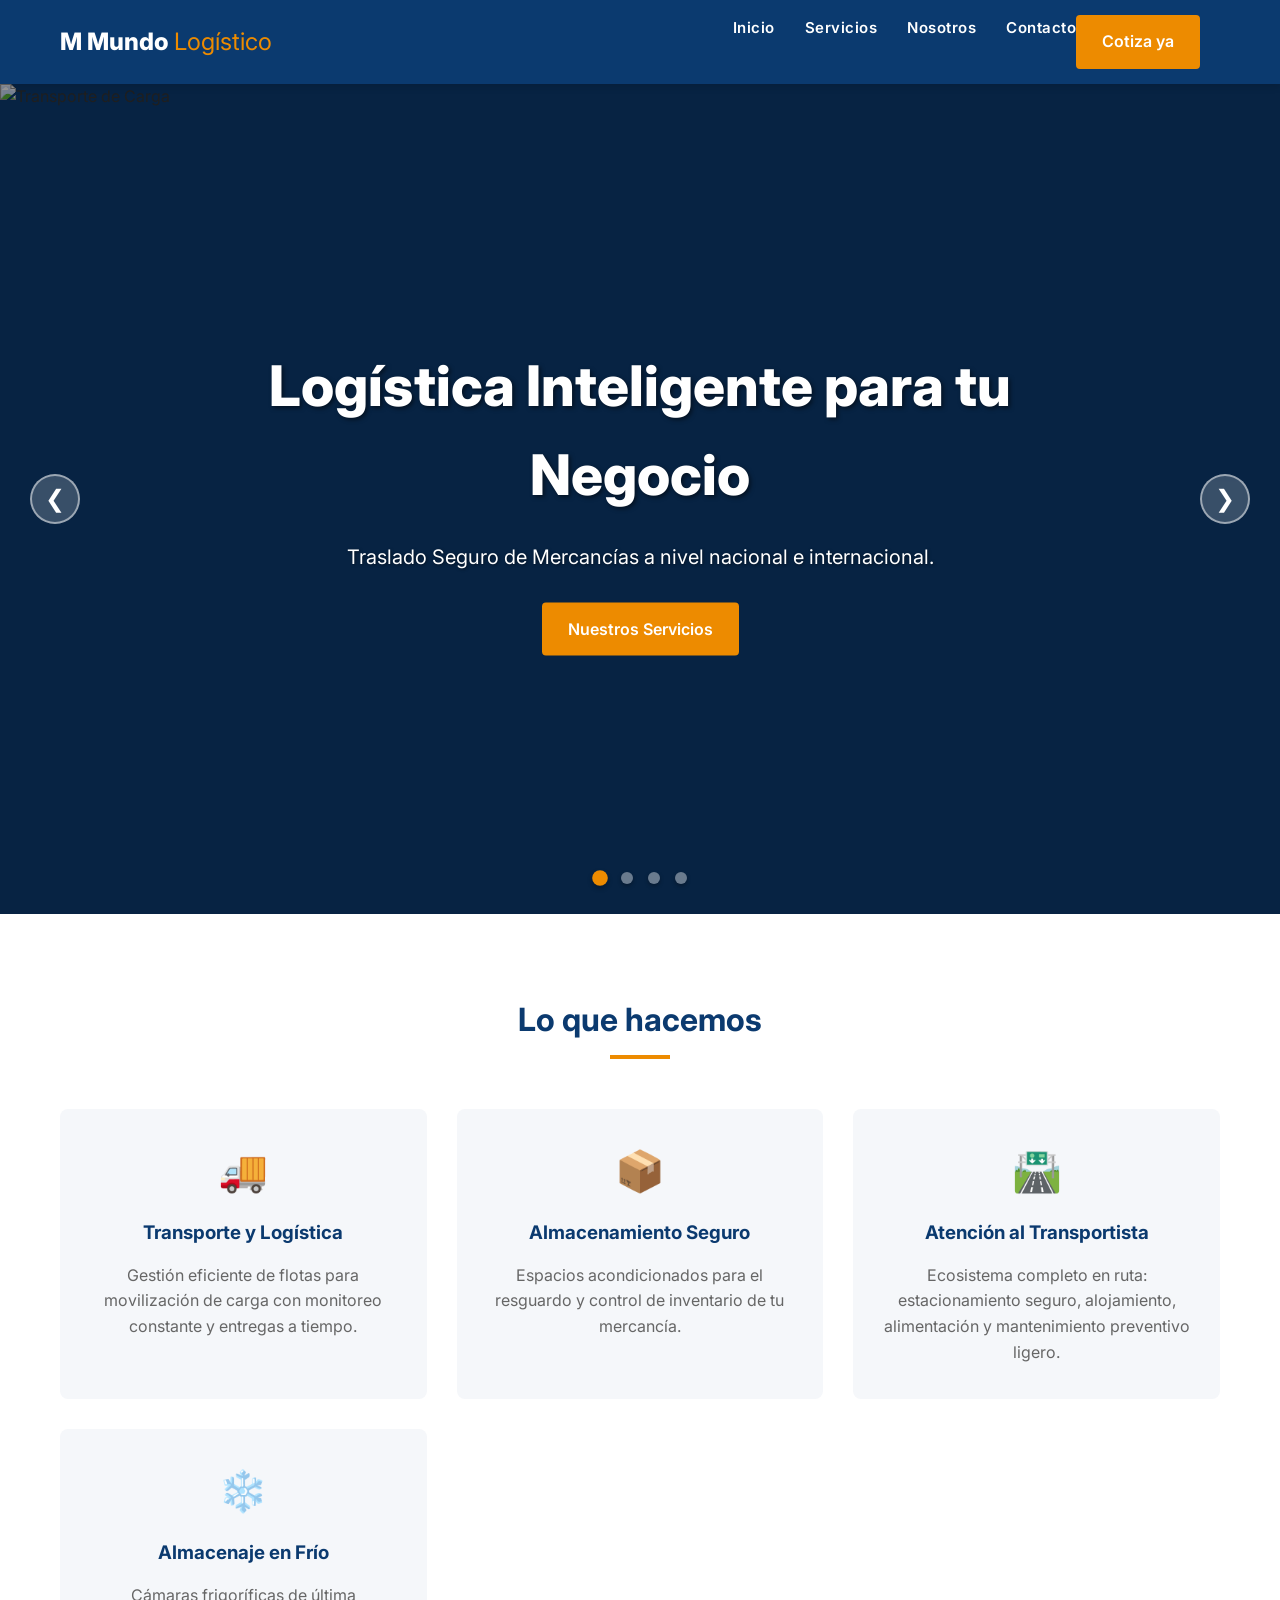
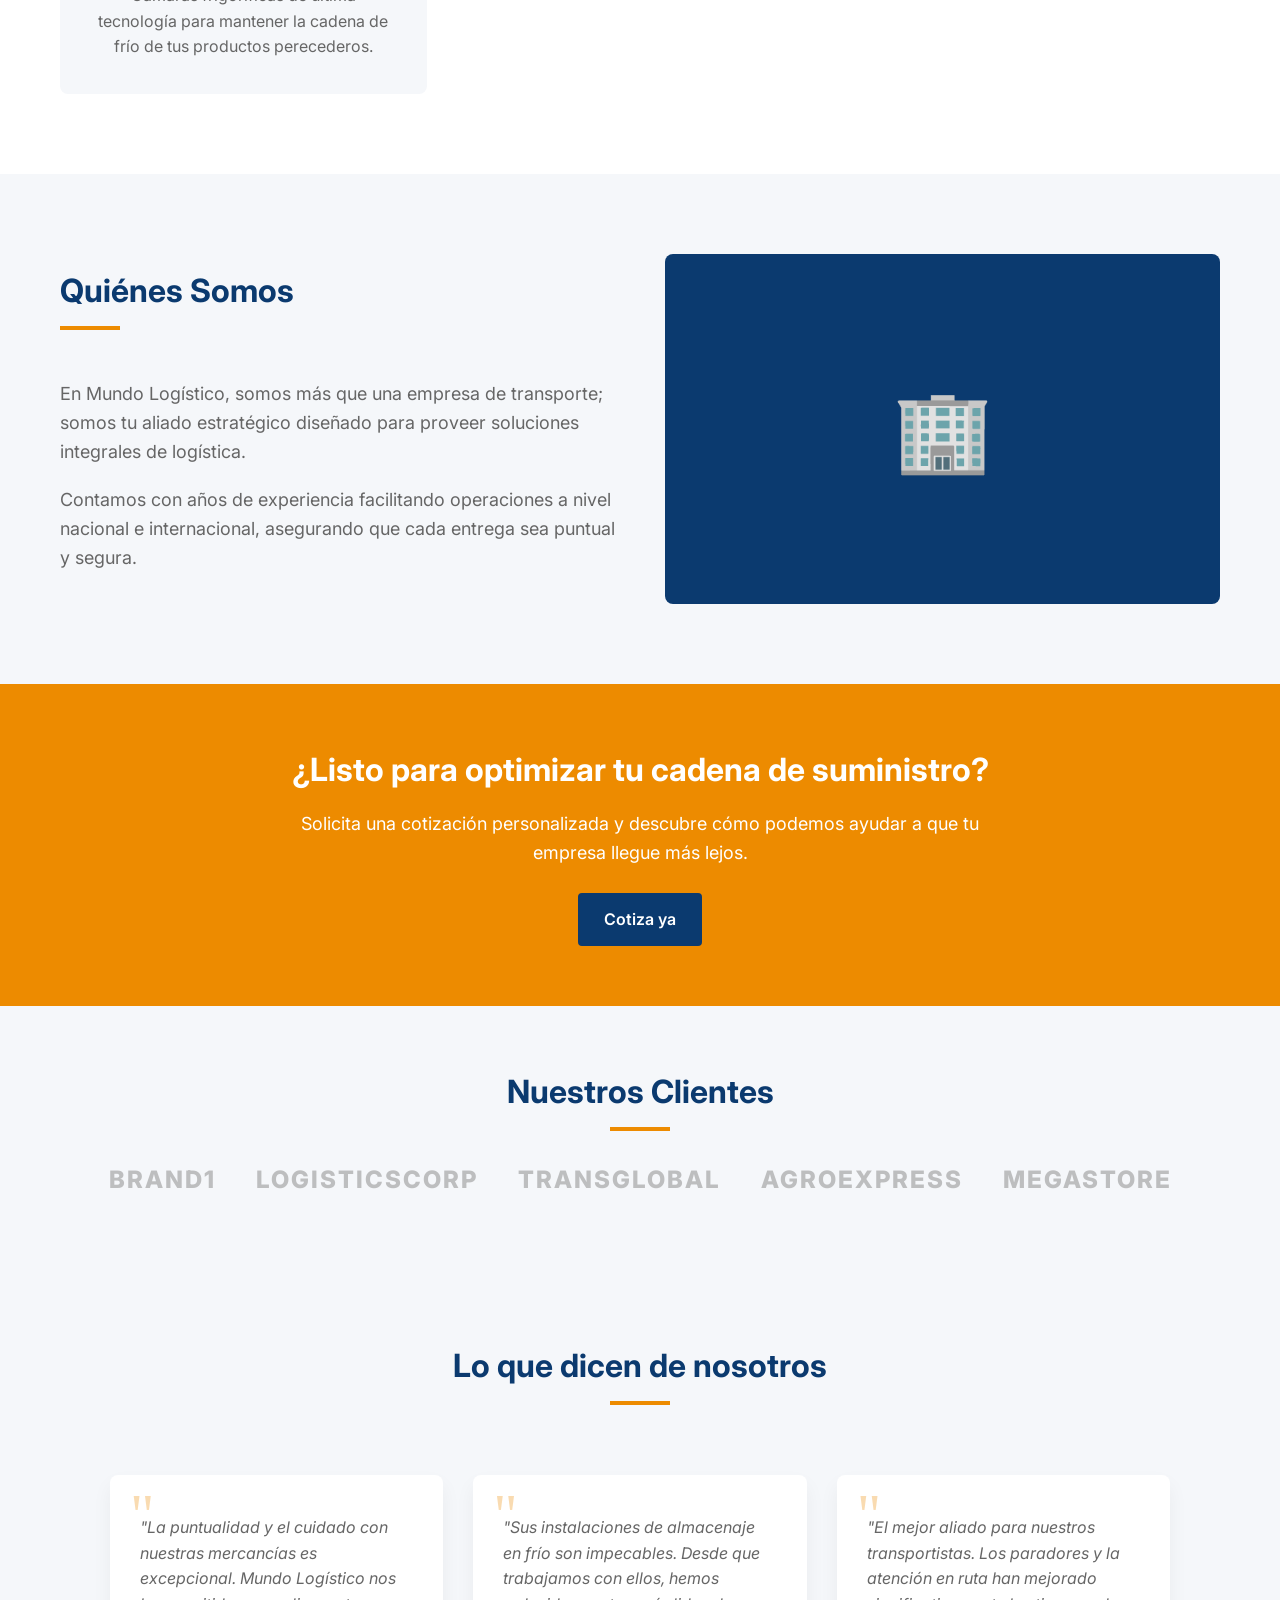
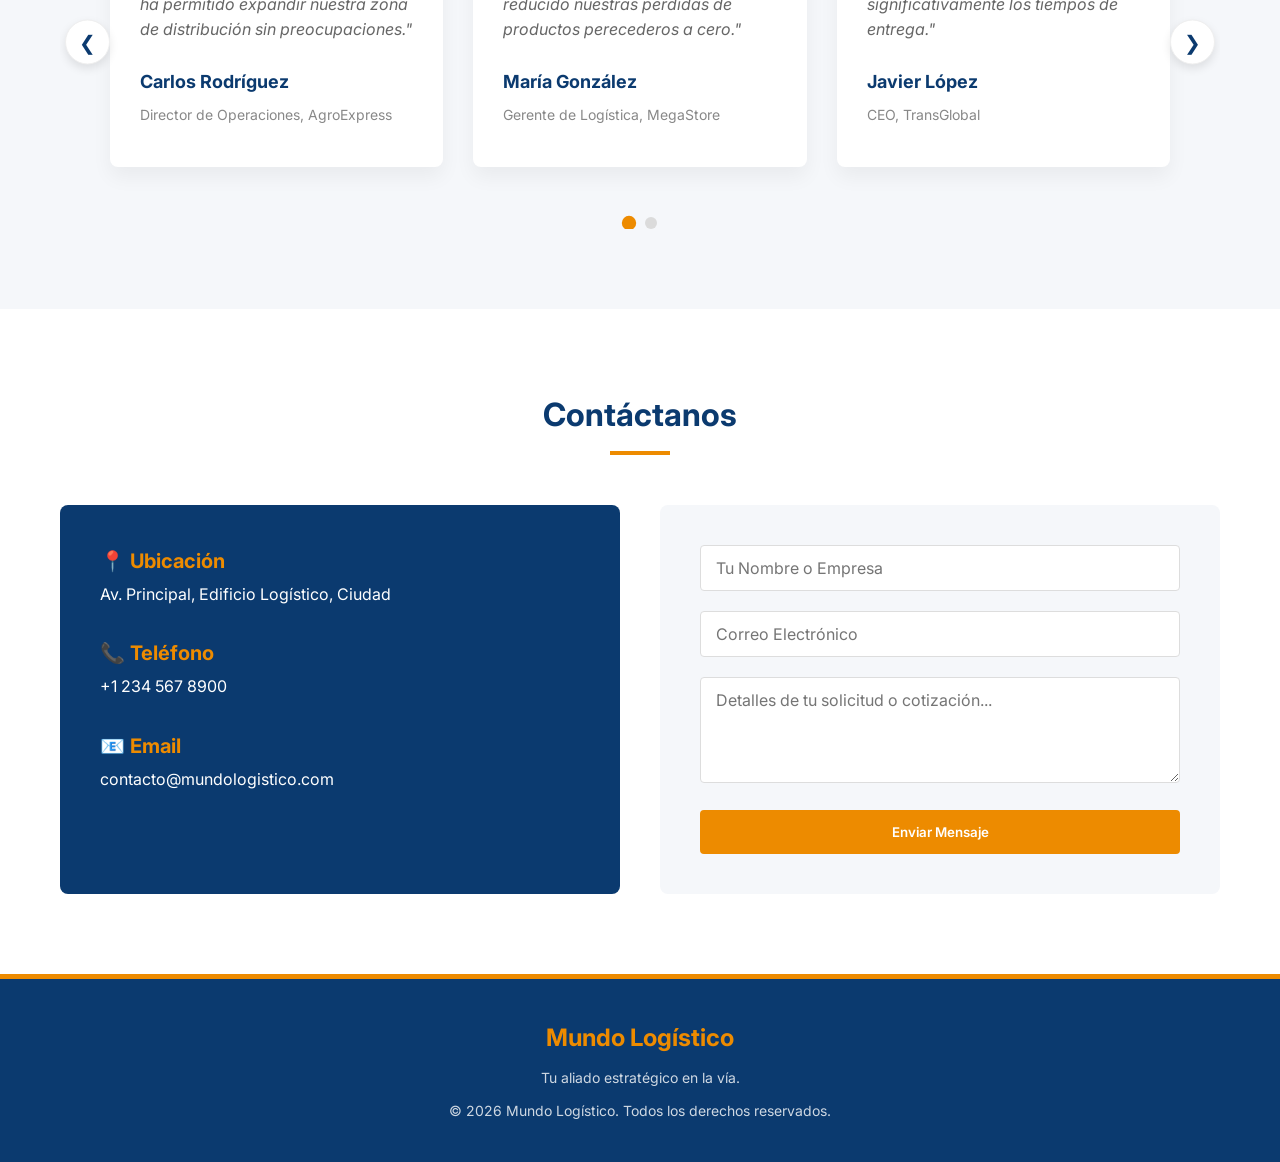
==== index.html @ b438031c "fist commit" ====
<!DOCTYPE html>
<html lang="es">
<head>
    <meta charset="UTF-8">
    <meta name="viewport" content="width=device-width, initial-scale=1.0">
    <title>Mundo Logístico | Soluciones Integrales de Transporte</title>
    <link rel="stylesheet" href="css/style.css">
    <link href="https://fonts.googleapis.com/css2?family=Inter:wght@400;600;800&display=swap" rel="stylesheet">
</head>
<body>

    <header class="navbar">
        <div class="container nav-container">
            <div class="logo">
                <h1><span class="logo-icon">M</span> Mundo <span class="logo-accent">Logístico</span></h1>
            </div>
            <nav>
                <ul class="nav-links">
                    <li><a href="#inicio">Inicio</a></li>
                    <li><a href="#servicios">Servicios</a></li>
                    <li><a href="#nosotros">Nosotros</a></li>
                    <li><a href="#contacto">Contacto</a></li>
                </ul>
            <a href="#cotizacion" class="btn btn-primary">Cotiza ya</a>
        </div>
    </header>

    <!-- Carrusel Hero -->
    <section id="inicio" class="hero-carousel">
        <div class="carousel-container animar-oculto">
            <div class="carousel-track">
                <!-- Slide 1 -->
                <div class="carousel-slide">
                    <img src="https://images.unsplash.com/photo-1586528116311-ad8ed7c50a30?q=80&w=2070&auto=format&fit=crop" alt="Transporte de Carga">
                    <div class="slide-caption-hero">
                        <h2>Logística Inteligente para tu Negocio</h2>
                        <p>Traslado Seguro de Mercancías a nivel nacional e internacional.</p>
                        <a href="#servicios" class="btn btn-primary">Nuestros Servicios</a>
                    </div>
                </div>
                <!-- Slide 2 -->
                <div class="carousel-slide">
                    <img src="https://images.unsplash.com/photo-1553413077-190dd305871c?q=80&w=2070&auto=format&fit=crop" alt="Almacenamiento y Bodegaje">
                    <div class="slide-caption-hero">
                        <h2>Almacenamiento Seguro</h2>
                        <p>Amplios Espacios acondicionados para el resguardo de tu inventario.</p>
                        <a href="#contacto" class="btn btn-primary">Contáctanos</a>
                    </div>
                </div>
                <!-- Slide 3 -->
                <div class="carousel-slide">
                    <img src="https://images.unsplash.com/photo-1601584115197-04ecc0da31d7?q=80&w=2070&auto=format&fit=crop" alt="Logística y Mantenimiento">
                    <div class="slide-caption-hero">
                        <h2>Atención al Transportista</h2>
                        <p>Atención Integral en Ruta: Estacionamiento, alojamiento y mantenimiento.</p>
                        <a href="#servicios" class="btn btn-primary">Saber Más</a>
                    </div>
                </div>
                <!-- Slide 4 -->
                <div class="carousel-slide">
                    <img src="https://images.unsplash.com/photo-1582214418659-3d12224cdebe?q=80&w=2070&auto=format&fit=crop" alt="Almacenaje en Frío">
                    <div class="slide-caption-hero">
                        <h2>Almacenaje en Frío</h2>
                        <p>Cámaras Frigoríficas de Alta Tecnología para productos perecederos.</p>
                        <a href="#cotizacion" class="btn btn-primary">Cotiza ya</a>
                    </div>
                </div>
            </div>
            
            <!-- Controles superpuestos -->
            <button class="carousel-btn prev-btn">&#10094;</button>
            <button class="carousel-btn next-btn">&#10095;</button>
            <div class="carousel-nav">
                <span class="dot active"></span>
                <span class="dot"></span>
                <span class="dot"></span>
                <span class="dot"></span>
            </div>
        </div>
    </section>

    <section id="servicios" class="services">
        <div class="container">
            <div class="section-title animar-oculto">
                <h2>Lo que hacemos</h2>
                <div class="divider"></div>
            </div>
            
            <div class="services-grid">
                <div class="service-card animar-oculto retraso-1">
                    <div class="icon-placeholder">🚚</div>
                    <h3>Transporte y Logística</h3>
                    <p>Gestión eficiente de flotas para movilización de carga con monitoreo constante y entregas a tiempo.</p>
                </div>
                <div class="service-card animar-oculto retraso-2">
                    <div class="icon-placeholder">📦</div>
                    <h3>Almacenamiento Seguro</h3>
                    <p>Espacios acondicionados para el resguardo y control de inventario de tu mercancía.</p>
                </div>
                <div class="service-card animar-oculto retraso-3">
                    <div class="icon-placeholder">🛣️</div>
                    <h3>Atención al Transportista</h3>
                    <p>Ecosistema completo en ruta: estacionamiento seguro, alojamiento, alimentación y mantenimiento preventivo ligero.</p>
                </div>
                <div class="service-card animar-oculto retraso-1">
                    <div class="icon-placeholder">❄️</div>
                    <h3>Almacenaje en Frío</h3>
                    <p>Cámaras frigoríficas de última tecnología para mantener la cadena de frío de tus productos perecederos.</p>
                </div>
            </div>
        </div>
    </section>

    <section id="nosotros" class="about">
        <div class="container">
            <div class="about-content">
                <div class="about-text animar-oculto">
                    <div class="section-title" style="text-align: left;">
                        <h2>Quiénes Somos</h2>
                        <div class="divider" style="margin: 10px 0;"></div>
                    </div>
                    <p>En Mundo Logístico, somos más que una empresa de transporte; somos tu aliado estratégico diseñado para proveer soluciones integrales de logística.</p>
                    <p>Contamos con años de experiencia facilitando operaciones a nivel nacional e internacional, asegurando que cada entrega sea puntual y segura.</p>
                </div>
                <div class="about-image animar-oculto retraso-2">
                    <div class="image-placeholder">🏢</div>
                </div>
            </div>
        </div>
    </section>

    <section id="cotizacion" class="cta">
        <div class="container cta-content animar-oculto">
            <h2>¿Listo para optimizar tu cadena de suministro?</h2>
            <p>Solicita una cotización personalizada y descubre cómo podemos ayudar a que tu empresa llegue más lejos.</p>
            <a href="#contacto" class="btn btn-primary">Cotiza ya</a>
        </div>
    </section>

    <!-- Sección de Clientes -->
    <section id="clientes" class="clients">
        <div class="container">
            <div class="section-title animar-oculto">
                <h2>Nuestros Clientes</h2>
                <div class="divider"></div>
            </div>
            <div class="clients-grid animar-oculto retraso-1">
                <div class="client-logo">Brand1</div>
                <div class="client-logo">LogisticsCorp</div>
                <div class="client-logo">TransGlobal</div>
                <div class="client-logo">AgroExpress</div>
                <div class="client-logo">MegaStore</div>
            </div>
        </div>
    </section>

    <!-- Sección de Testimonios -->
    <section id="testimonios" class="testimonials-section">
        <div class="container">
            <div class="section-title animar-oculto">
                <h2>Lo que dicen de nosotros</h2>
                <div class="divider"></div>
            </div>
            
            <div class="testimonials-carousel-container animar-oculto retraso-1">
                <!-- Controles -->
                <button class="testim-btn testim-prev">&#10094;</button>
                <button class="testim-btn testim-next">&#10095;</button>
                
                <div class="testimonials-track">
                    <!-- Slide 1 (Contiene 3 testimonios) -->
                    <div class="testimonials-slide">
                        <div class="testimonials-grid-slide">
                            <div class="testimonial-card">
                                <div class="quote-icon">"</div>
                                <p class="testimonial-text">"La puntualidad y el cuidado con nuestras mercancías es excepcional. Mundo Logístico nos ha permitido expandir nuestra zona de distribución sin preocupaciones."</p>
                                <div class="testimonial-author">
                                    <h4>Carlos Rodríguez</h4>
                                    <span>Director de Operaciones, AgroExpress</span>
                                </div>
                            </div>
                            <div class="testimonial-card">
                                <div class="quote-icon">"</div>
                                <p class="testimonial-text">"Sus instalaciones de almacenaje en frío son impecables. Desde que trabajamos con ellos, hemos reducido nuestras pérdidas de productos perecederos a cero."</p>
                                <div class="testimonial-author">
                                    <h4>María González</h4>
                                    <span>Gerente de Logística, MegaStore</span>
                                </div>
                            </div>
                            <div class="testimonial-card">
                                <div class="quote-icon">"</div>
                                <p class="testimonial-text">"El mejor aliado para nuestros transportistas. Los paradores y la atención en ruta han mejorado significativamente los tiempos de entrega."</p>
                                <div class="testimonial-author">
                                    <h4>Javier López</h4>
                                    <span>CEO, TransGlobal</span>
                                </div>
                            </div>
                        </div>
                    </div>
                    
                    <!-- Slide 2 (Contiene 3 testimonios) -->
                    <div class="testimonials-slide">
                        <div class="testimonials-grid-slide">
                            <div class="testimonial-card">
                                <div class="quote-icon">"</div>
                                <p class="testimonial-text">"Un servicio al cliente de primera. Siempre están dispuestos a resolver cualquier inconveniente logístico con una sonrisa."</p>
                                <div class="testimonial-author">
                                    <h4>Ana Martínez</h4>
                                    <span>Gerente de Compras, Brand1</span>
                                </div>
                            </div>
                            <div class="testimonial-card">
                                <div class="quote-icon">"</div>
                                <p class="testimonial-text">"La infraestructura de sus almacenes nos brinda la seguridad que necesitamos para nuestro inventario de alto valor."</p>
                                <div class="testimonial-author">
                                    <h4>Luis Fernández</h4>
                                    <span>Director, LogisticsCorp</span>
                                </div>
                            </div>
                            <div class="testimonial-card">
                                <div class="quote-icon">"</div>
                                <p class="testimonial-text">"Gracias a Mundo Logístico, hemos optimizado nuestras rutas y reducido costos de transporte en un 20% este año."</p>
                                <div class="testimonial-author">
                                    <h4>Sofía Castro</h4>
                                    <span>CFO, Importaciones del Sur</span>
                                </div>
                            </div>
                        </div>
                    </div>
                </div>
                
                <div class="testim-nav">
                    <span class="testim-dot active"></span>
                    <span class="testim-dot"></span>
                </div>
            </div>
            
        </div>
    </section>

    <section id="contacto" class="contact">
        <div class="container">
            <div class="section-title animar-oculto">
                <h2>Contáctanos</h2>
                <div class="divider"></div>
            </div>
            <div class="contact-grid">
                <div class="contact-info animar-oculto retraso-1">
                    <div class="info-item">
                        <h4>📍 Ubicación</h4>
                        <p>Av. Principal, Edificio Logístico, Ciudad</p>
                    </div>
                    <div class="info-item">
                        <h4>📞 Teléfono</h4>
                        <p>+1 234 567 8900</p>
                    </div>
                    <div class="info-item">
                        <h4>📧 Email</h4>
                        <p>contacto@mundologistico.com</p>
                    </div>
                </div>
                <div class="contact-form animar-oculto retraso-2">
                    <form action="#" method="POST">
                        <div class="form-group">
                            <input type="text" placeholder="Tu Nombre o Empresa" required>
                        </div>
                        <div class="form-group">
                            <input type="email" placeholder="Correo Electrónico" required>
                        </div>
                        <div class="form-group">
                            <textarea placeholder="Detalles de tu solicitud o cotización..." rows="4" required></textarea>
                        </div>
                        <button type="submit" class="btn btn-primary">Enviar Mensaje</button>
                    </form>
                </div>
            </div>
        </div>
    </section>

    <footer class="animar-oculto">
        <div class="container footer-content">
            <div class="footer-logo">
                <h2>Mundo Logístico</h2>
                <p>Tu aliado estratégico en la vía.</p>
            </div>
            <p>&copy; 2026 Mundo Logístico. Todos los derechos reservados.</p>
        </div>
    </footer>

    <script src="script.js"></script>

</body>
</html>
---- css/style.css ----
/* Variables de Color basadas en tu Branding */
:root {
    --azul-corporativo: #0B3A6F; /* Azul profundo del logo */
    --naranja-acento: #ED8B00;  /* Naranja de los detalles */
    --blanco: #ffffff;
    --gris-fondo: #f5f7fa;
    --texto-oscuro: #333333;
    --texto-claro: #666666;
}

/* Reseteo básico para consistencia en navegadores */
* {
    margin: 0;
    padding: 0;
    box-sizing: border-box;
    font-family: 'Inter', sans-serif;
}

body {
    background-color: var(--gris-fondo);
    color: var(--texto-oscuro);
    line-height: 1.6;
}

.container {
    max-width: 1200px;
    margin: 0 auto;
    padding: 0 20px;
}

/* Tipografía y Botones */
a {
    text-decoration: none;
    transition: all 0.3s ease;
}

.btn {
    padding: 12px 24px;
    border-radius: 4px;
    font-weight: 600;
    cursor: pointer;
    display: inline-block;
}

.btn-primary {
    background-color: var(--naranja-acento);
    color: var(--blanco);
    border: 2px solid var(--naranja-acento);
}

.btn-primary:hover {
    background-color: transparent;
    color: var(--naranja-acento);
}

.btn-secondary {
    background-color: transparent;
    color: var(--blanco);
    border: 2px solid var(--blanco);
    margin-left: 10px;
}

.btn-secondary:hover {
    background-color: var(--blanco);
    color: var(--azul-corporativo);
}

/* Navegación */
.navbar {
    background-color: var(--azul-corporativo);
    color: var(--blanco);
    padding: 15px 0;
    position: sticky;
    top: 0;
    z-index: 1000;
    box-shadow: 0 4px 6px rgba(0,0,0,0.1);
}

.nav-container {
    display: flex;
    justify-content: space-between;
    align-items: center;
    gap: 30px; /* Asegura espacio si se reduce la pantalla */
}

.logo {
    flex-shrink: 0;
}

.logo h1 {
    font-size: 24px;
    font-weight: 800;
    color: var(--blanco);
    white-space: nowrap;
}

.logo-accent {
    color: var(--naranja-acento);
    font-weight: 400;
}

nav {
    flex-grow: 1; /* Permite que el nav ocupe el espacio disponible central */
    display: flex;
    justify-content: flex-end; /* Alinea los enlaces hacia la derecha antes del botón */
    margin-right: 20px; /* Separación entre enlaces y botón */
}

.nav-links {
    list-style: none;
    display: flex;
    gap: 30px;
}

.nav-links a {
    color: var(--blanco);
    font-weight: 600;
    font-size: 15px; /* Ligeramente más pequeños para mejor ajuste */
    letter-spacing: 0.5px;
}

.nav-links a:hover {
    color: var(--naranja-acento);
}

.navbar .btn {
    flex-shrink: 0;
}

/* Sección Hero Carrusel */
.hero-carousel {
    position: relative;
    width: 100%;
    /* Altura calculada restando el tamaño aproximado de la barra de navegación */
    height: calc(100vh - 70px); 
    background-color: var(--azul-corporativo);
    overflow: hidden;
}

.carousel-container {
    width: 100%;
    height: 100%;
    position: relative;
    overflow: hidden;
}

.carousel-track {
    display: flex;
    height: 100%;
    transition: transform 0.6s cubic-bezier(0.25, 0.46, 0.45, 0.94);
}

.carousel-slide {
    min-width: 100%;
    height: 100%;
    position: relative;
}

/* Oscurecemos ligeramente la imagen para que el texto resalte */
.carousel-slide::after {
    content: '';
    position: absolute;
    top: 0; left: 0; right: 0; bottom: 0;
    background: rgba(0, 0, 0, 0.4);
    z-index: 1;
}

.carousel-slide img {
    width: 100%;
    height: 100%;
    object-fit: cover;
    display: block;
}

.slide-caption-hero {
    position: absolute;
    top: 50%;
    left: 50%;
    transform: translate(-50%, -50%);
    width: 90%;
    max-width: 800px;
    text-align: center;
    color: var(--blanco);
    z-index: 2; /* Para que quede por encima de la capa oscura y la imagen */
}

.slide-caption-hero h2 {
    font-size: 56px;
    font-weight: 800;
    margin-bottom: 20px;
    text-shadow: 2px 2px 4px rgba(0,0,0,0.5);
}

.slide-caption-hero p {
    font-size: 20px;
    margin-bottom: 30px;
    text-shadow: 1px 1px 3px rgba(0,0,0,0.5);
}

.carousel-btn {
    position: absolute;
    top: 50%;
    transform: translateY(-50%);
    background: rgba(255, 255, 255, 0.2);
    color: var(--blanco);
    border: 2px solid rgba(255, 255, 255, 0.5);
    width: 50px;
    height: 50px;
    border-radius: 50%;
    font-size: 24px;
    cursor: pointer;
    transition: all 0.3s ease;
    display: flex;
    justify-content: center;
    align-items: center;
    z-index: 10;
    backdrop-filter: blur(5px);
}

.carousel-btn:hover {
    background: var(--naranja-acento);
    border-color: var(--naranja-acento);
}

.prev-btn { left: 30px; }
.next-btn { right: 30px; }

.carousel-nav {
    position: absolute;
    bottom: 30px;
    width: 100%;
    display: flex;
    justify-content: center;
    gap: 15px;
    z-index: 10;
}

.dot {
    width: 12px;
    height: 12px;
    background: rgba(255, 255, 255, 0.4);
    border-radius: 50%;
    cursor: pointer;
    transition: all 0.3s ease;
    box-shadow: 0 2px 4px rgba(0,0,0,0.3);
}

.dot.active, .dot:hover {
    background: var(--naranja-acento);
    transform: scale(1.3);
}

/* Sección Servicios */
.services {
    padding: 80px 0;
    background-color: var(--blanco);
}

.section-title {
    text-align: center;
    margin-bottom: 50px;
}

.section-title h2 {
    color: var(--azul-corporativo);
    font-size: 32px;
}

.divider {
    height: 4px;
    width: 60px;
    background-color: var(--naranja-acento);
    margin: 10px auto;
}

.services-grid {
    display: grid;
    grid-template-columns: repeat(auto-fit, minmax(300px, 1fr));
    gap: 30px;
}

.service-card {
    background: var(--gris-fondo);
    padding: 30px;
    border-radius: 8px;
    text-align: center;
    transition: transform 0.3s;
    border-bottom: 4px solid transparent;
}

.service-card:hover {
    transform: translateY(-5px);
    border-bottom: 4px solid var(--naranja-acento);
    box-shadow: 0 10px 20px rgba(0,0,0,0.05);
}

.icon-placeholder {
    font-size: 40px;
    margin-bottom: 15px;
}

.service-card h3 {
    color: var(--azul-corporativo);
    margin-bottom: 15px;
}

.service-card p {
    color: var(--texto-claro);
}

/* Sección Nosotros */
.about {
    padding: 80px 0;
    background-color: var(--gris-fondo);
}

.about-content {
    display: flex;
    align-items: center;
    gap: 50px;
    flex-wrap: wrap;
}

.about-text {
    flex: 1;
    min-width: 300px;
}

.about-text p {
    margin-bottom: 20px;
    color: var(--texto-claro);
    font-size: 18px;
}

.about-image {
    flex: 1;
    min-width: 300px;
    background-color: var(--azul-corporativo);
    border-radius: 8px;
    display: flex;
    justify-content: center;
    align-items: center;
    min-height: 350px;
    color: var(--blanco);
}

.about-image .image-placeholder {
    font-size: 80px;
}

/* Sección Call To Action (Cotización) */
.cta {
    background-color: var(--naranja-acento);
    color: var(--blanco);
    padding: 60px 0;
    text-align: center;
}

.cta h2 {
    font-size: 32px;
    margin-bottom: 15px;
}

.cta p {
    font-size: 18px;
    margin-bottom: 25px;
    max-width: 700px;
    margin-left: auto;
    margin-right: auto;
}

.cta .btn-primary {
    background-color: var(--azul-corporativo);
    border-color: var(--azul-corporativo);
    color: var(--blanco);
}

.cta .btn-primary:hover {
    background-color: transparent;
    color: var(--azul-corporativo);
}

/* Sección Clientes */
.clients {
    padding: 60px 0;
    background-color: var(--gris-fondo);
    text-align: center;
}

.clients .section-title {
    margin-bottom: 30px;
}

.clients-grid {
    display: flex;
    justify-content: center;
    align-items: center;
    flex-wrap: wrap;
    gap: 40px;
}

.client-logo {
    font-size: 24px;
    color: #999;
    font-weight: 800;
    text-transform: uppercase;
    letter-spacing: 2px;
    filter: grayscale(100%);
    opacity: 0.6;
}

/* Sección Testimonios (Carrusel 3 Cartas) */
.testimonials-section {
    padding: 80px 0;
    /* Mismo color de fondo que la sección clientes */
    background-color: var(--gris-fondo); 
}

.testimonials-carousel-container {
    position: relative;
    max-width: 1200px;
    margin: 40px auto 0;
    overflow: hidden;
}

.testimonials-track {
    display: flex;
    transition: transform 0.6s ease-in-out;
}

.testimonials-slide {
    min-width: 100%;
    padding: 20px 0; /* Espacio para las sombras */
}

/* Grilla de 3 testimonios por slide */
.testimonials-grid-slide {
    display: grid;
    grid-template-columns: repeat(auto-fit, minmax(300px, 1fr));
    gap: 30px;
    padding: 0 50px; /* Espacio para que quepan los botones laterales */
}

/* Tarjeta individual de testimonio */
.testimonial-card {
    background-color: var(--blanco); /* Ahora la tarjeta es blanca sobre el fondo gris */
    padding: 40px 30px;
    border-radius: 8px;
    position: relative;
    box-shadow: 0 10px 20px rgba(0,0,0,0.05);
    transition: transform 0.3s, box-shadow 0.3s;
    height: 100%;
    display: flex;
    flex-direction: column;
}

.testimonial-card:hover {
    transform: translateY(-5px);
    box-shadow: 0 15px 30px rgba(0,0,0,0.1);
}

.quote-icon {
    font-size: 60px;
    color: var(--naranja-acento);
    opacity: 0.3;
    position: absolute;
    top: 10px;
    left: 20px;
    font-family: Georgia, serif;
    line-height: 1;
}

.testimonial-text {
    font-style: italic;
    color: var(--texto-claro);
    margin-bottom: 25px;
    position: relative;
    z-index: 1;
    flex-grow: 1; /* Permite que el texto empuje al autor hacia abajo */
}

.testimonial-author h4 {
    color: var(--azul-corporativo);
    margin-bottom: 5px;
    font-size: 18px;
}

.testimonial-author span {
    font-size: 14px;
    color: #888;
}

/* Controles del Carrusel de Testimonios */
.testim-btn {
    position: absolute;
    top: 50%;
    transform: translateY(-50%);
    background: var(--blanco);
    color: var(--azul-corporativo);
    border: 1px solid #efefef;
    width: 45px;
    height: 45px;
    border-radius: 50%;
    font-size: 20px;
    cursor: pointer;
    box-shadow: 0 4px 10px rgba(0,0,0,0.1);
    z-index: 10;
    transition: all 0.3s ease;
    display: flex;
    justify-content: center;
    align-items: center;
}

.testim-btn:hover {
    background: var(--naranja-acento);
    color: var(--blanco);
    border-color: var(--naranja-acento);
}

.testim-prev { left: 5px; }
.testim-next { right: 5px; }

/* Puntos de Navegación */
.testim-nav {
    display: flex;
    justify-content: center;
    gap: 10px;
    margin-top: 30px;
}

.testim-dot {
    width: 12px;
    height: 12px;
    background: #dbdbdb;
    border-radius: 50%;
    cursor: pointer;
    transition: background 0.3s, transform 0.3s;
}

.testim-dot.active, .testim-dot:hover {
    background: var(--naranja-acento);
    transform: scale(1.2);
}

/* Responsividad para móviles: Convertir a 1 columna o 2 */
@media (max-width: 992px) {
    .testimonials-grid-slide {
        grid-template-columns: repeat(2, 1fr);
    }
    /* Ocultamos el 3er elemento en tablets si queremos que quede simétrico,
       o dejamos que pase a una segunda fila de la slide */
}

@media (max-width: 768px) {
    .testimonials-grid-slide {
        grid-template-columns: 1fr;
        padding: 0 20px;
    }
    .testim-prev, .testim-next {
        display: none; /* Ocultar botones laterales en móvil para más espacio limpio */
    }
}

/* Sección Contacto */
.contact {
    padding: 80px 0;
    background-color: var(--blanco);
}

.contact-grid {
    display: grid;
    grid-template-columns: repeat(auto-fit, minmax(300px, 1fr));
    gap: 40px;
}

.contact-info {
    background-color: var(--azul-corporativo);
    color: var(--blanco);
    padding: 40px;
    border-radius: 8px;
    height: 100%;
}

.info-item {
    margin-bottom: 30px;
}

.info-item h4 {
    color: var(--naranja-acento);
    margin-bottom: 5px;
    font-size: 20px;
}

.contact-form {
    background-color: var(--gris-fondo);
    padding: 40px;
    border-radius: 8px;
}

.form-group {
    margin-bottom: 20px;
}

.form-group input,
.form-group textarea {
    width: 100%;
    padding: 12px 15px;
    border: 1px solid #ddd;
    border-radius: 4px;
    font-size: 16px;
    font-family: inherit;
    transition: border-color 0.3s;
}

.form-group input:focus,
.form-group textarea:focus {
    outline: none;
    border-color: var(--naranja-acento);
}

.contact-form .btn-primary {
    width: 100%;
}

/* Footer */
footer {
    background-color: var(--azul-corporativo);
    color: var(--blanco);
    text-align: center;
    padding: 40px 0;
    border-top: 5px solid var(--naranja-acento);
}

.footer-content h2 {
    color: var(--naranja-acento);
}

.footer-content p {
    margin-top: 10px;
    font-size: 14px;
    opacity: 0.8;
}

/* =========================================
   ANIMACIONES AL HACER SCROLL
   ========================================= */

/* Estado inicial: oculto y ligeramente desplazado hacia abajo */
.animar-oculto {
    opacity: 0;
    transform: translateY(40px);
    transition: opacity 0.8s cubic-bezier(0.1, 0.4, 0.2, 1), transform 0.8s cubic-bezier(0.1, 0.4, 0.2, 1);
}

/* Estado final: visible y en su posición original */
.animar-visible {
    opacity: 1;
    transform: translateY(0);
}

/* Opcional: Retrasos para que las tarjetas aparezcan en cascada (una tras otra) */
.retraso-1 { transition-delay: 0.1s; }
.retraso-2 { transition-delay: 0.3s; }
.retraso-3 { transition-delay: 0.5s; }
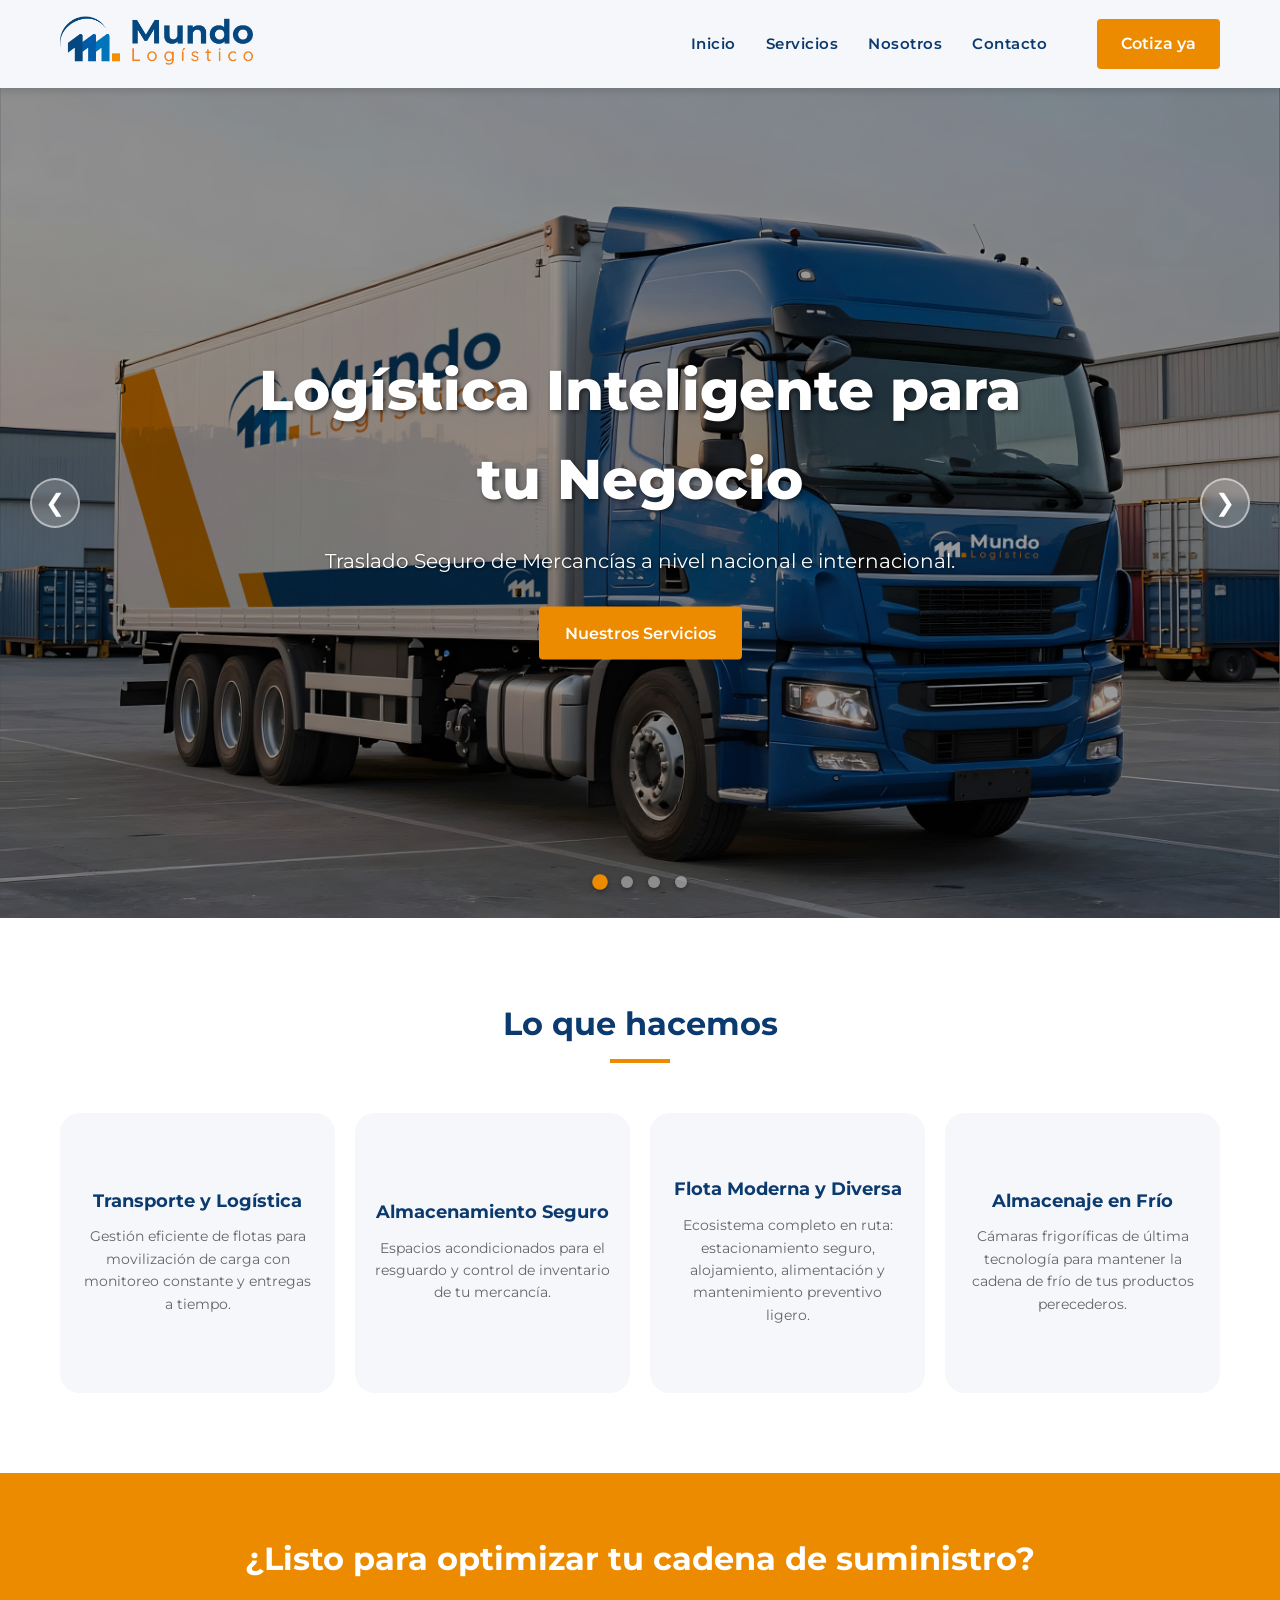
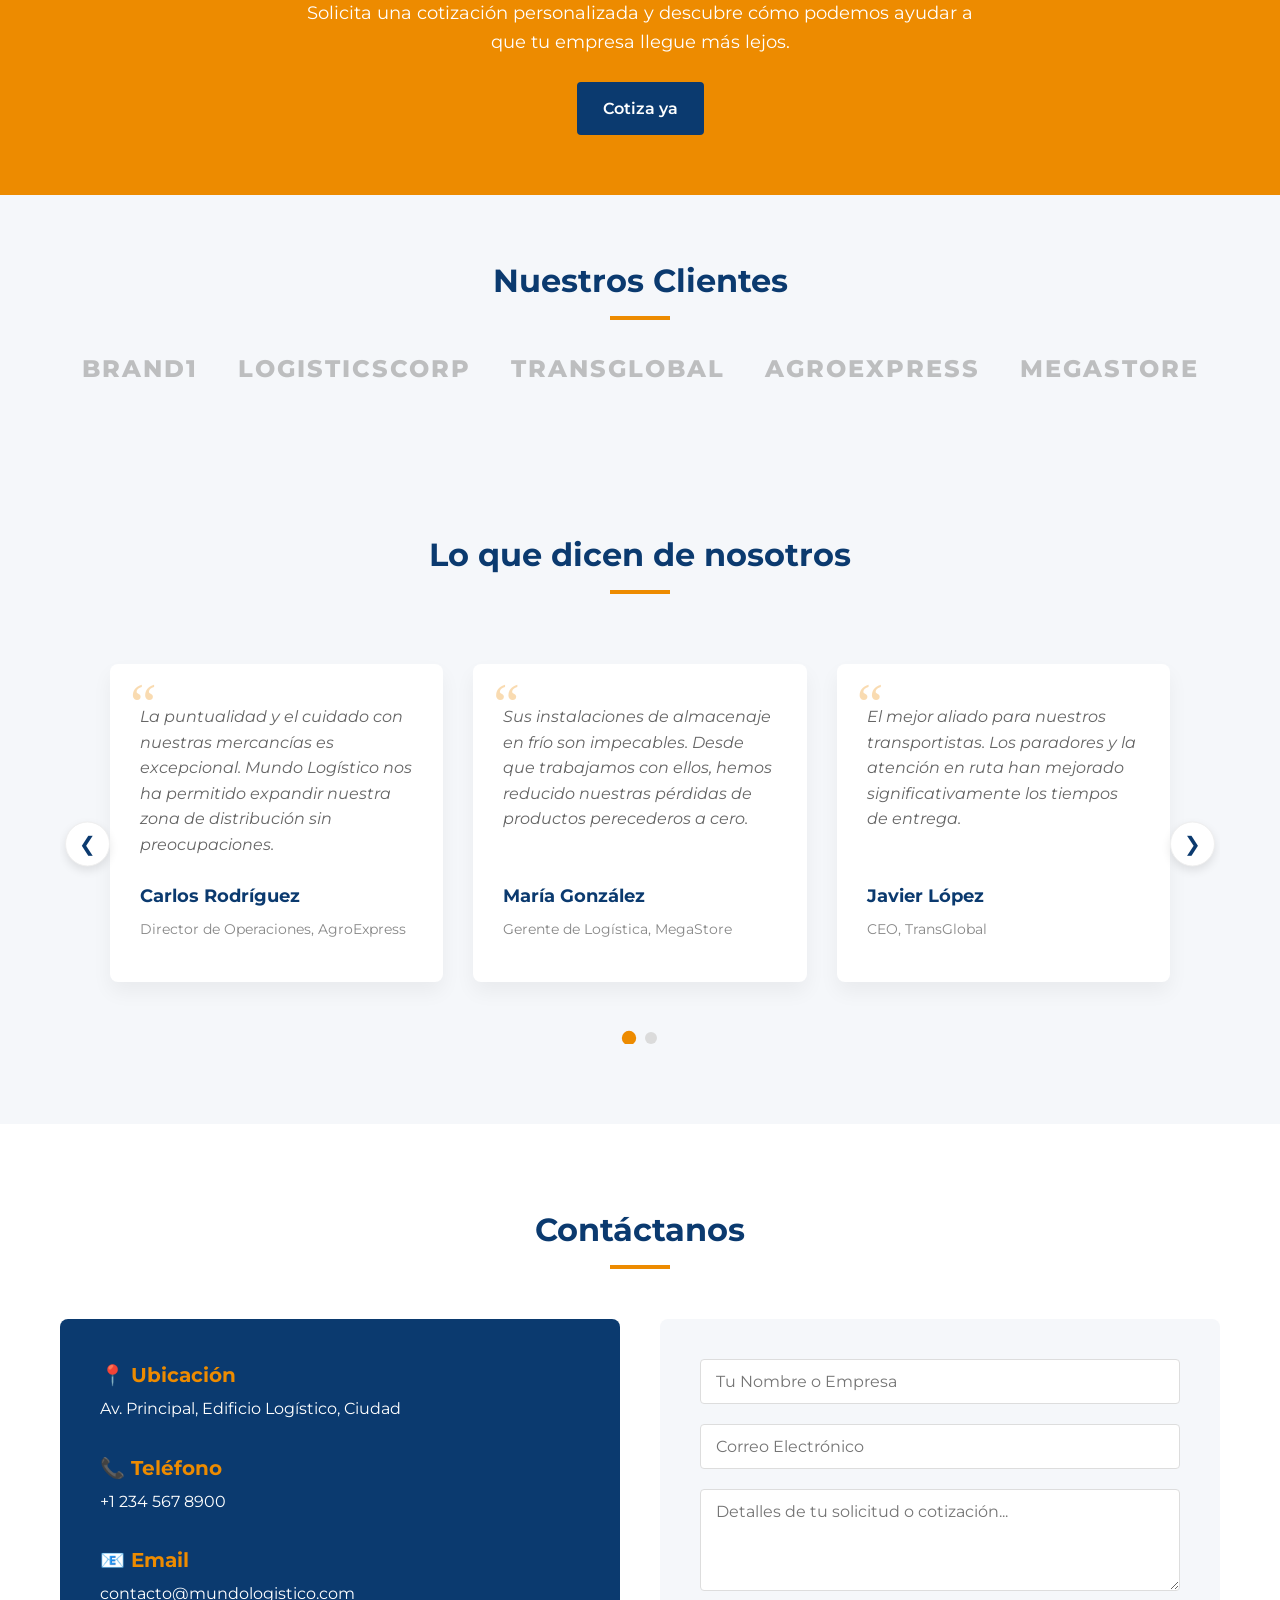
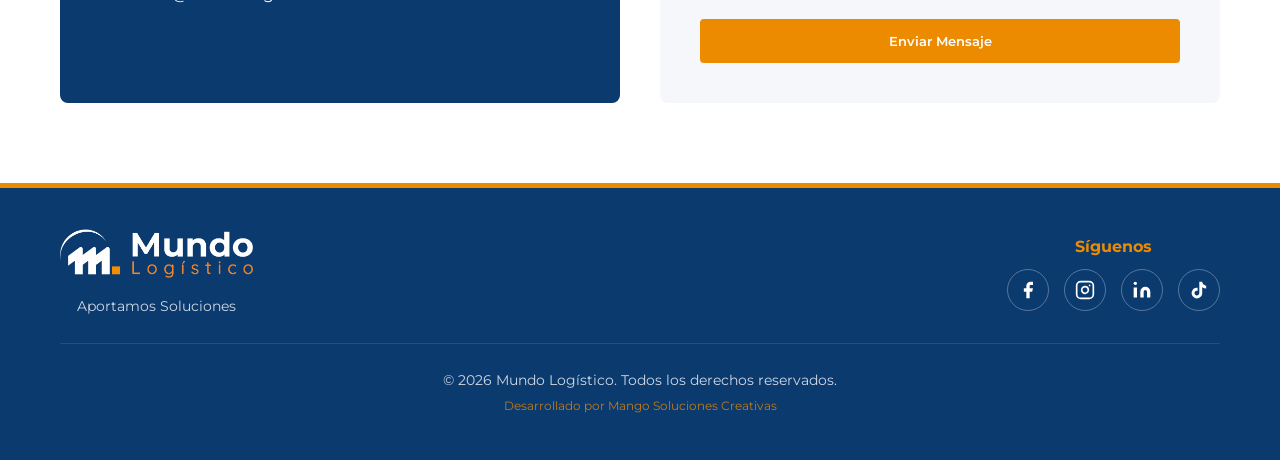
==== commit 3c749c5a: "update" ====
--- a/index.html
+++ b/index.html
@@ -4,65 +4,99 @@
     <meta charset="UTF-8">
     <meta name="viewport" content="width=device-width, initial-scale=1.0">
     <title>Mundo Logístico | Soluciones Integrales de Transporte</title>
+    <link rel="icon" type="image/png" href="resources/fav-orig.png">
     <link rel="stylesheet" href="css/style.css">
-    <link href="https://fonts.googleapis.com/css2?family=Inter:wght@400;600;800&display=swap" rel="stylesheet">
+    <link href="https://fonts.googleapis.com/css2?family=Montserrat:wght@400;500;600;700;800&display=swap" rel="stylesheet">
 </head>
 <body>
 
     <header class="navbar">
         <div class="container nav-container">
-            <div class="logo">
-                <h1><span class="logo-icon">M</span> Mundo <span class="logo-accent">Logístico</span></h1>
+            <div class="logo-container">
+                <a href="index.html#inicio">
+                    <img src="resources/logo-horiz-orig.png" alt="Mundo Logístico">
+                </a>
             </div>
             <nav>
                 <ul class="nav-links">
-                    <li><a href="#inicio">Inicio</a></li>
-                    <li><a href="#servicios">Servicios</a></li>
-                    <li><a href="#nosotros">Nosotros</a></li>
-                    <li><a href="#contacto">Contacto</a></li>
+                    <li><a href="index.html#inicio">Inicio</a></li>
+                    <li><a href="servicios.html">Servicios</a></li>
+                    <li><a href="nosotros.html">Nosotros</a></li>
+                    <li><a href="index.html#contacto">Contacto</a></li>
                 </ul>
-            <a href="#cotizacion" class="btn btn-primary">Cotiza ya</a>
+            </nav>
+            <a href="index.html#cotizacion" class="btn btn-primary">Cotiza ya</a>
         </div>
     </header>
 
     <!-- Carrusel Hero -->
     <section id="inicio" class="hero-carousel">
-        <div class="carousel-container animar-oculto">
+        <div class="carousel-container">
             <div class="carousel-track">
-                <!-- Slide 1 -->
-                <div class="carousel-slide">
-                    <img src="https://images.unsplash.com/photo-1586528116311-ad8ed7c50a30?q=80&w=2070&auto=format&fit=crop" alt="Transporte de Carga">
+                <!-- Set 1 -->
+                <div class="carousel-slide">
+                    <img src="resources/Mockup-camion-1-copia.png" alt="Transporte de Carga">
                     <div class="slide-caption-hero">
                         <h2>Logística Inteligente para tu Negocio</h2>
                         <p>Traslado Seguro de Mercancías a nivel nacional e internacional.</p>
-                        <a href="#servicios" class="btn btn-primary">Nuestros Servicios</a>
-                    </div>
-                </div>
-                <!-- Slide 2 -->
-                <div class="carousel-slide">
-                    <img src="https://images.unsplash.com/photo-1553413077-190dd305871c?q=80&w=2070&auto=format&fit=crop" alt="Almacenamiento y Bodegaje">
+                        <a href="servicios.html" class="btn btn-primary">Nuestros Servicios</a>
+                    </div>
+                </div>
+                <div class="carousel-slide">
+                    <img src="resources/almacenamiento.jpeg" alt="Almacenamiento y Bodegaje">
                     <div class="slide-caption-hero">
                         <h2>Almacenamiento Seguro</h2>
                         <p>Amplios Espacios acondicionados para el resguardo de tu inventario.</p>
-                        <a href="#contacto" class="btn btn-primary">Contáctanos</a>
-                    </div>
-                </div>
-                <!-- Slide 3 -->
-                <div class="carousel-slide">
-                    <img src="https://images.unsplash.com/photo-1601584115197-04ecc0da31d7?q=80&w=2070&auto=format&fit=crop" alt="Logística y Mantenimiento">
-                    <div class="slide-caption-hero">
-                        <h2>Atención al Transportista</h2>
+                        <a href="index.html#contacto" class="btn btn-primary">Contáctanos</a>
+                    </div>
+                </div>
+                <div class="carousel-slide">
+                    <img src="resources/vecteezy-fleet-of-trucks-parked-at-industrial-site-at-sunset-glow-55204636.jpeg" alt="Logística y Mantenimiento">
+                    <div class="slide-caption-hero">
+                        <h2>Flota Moderna y Diversa</h2>
                         <p>Atención Integral en Ruta: Estacionamiento, alojamiento y mantenimiento.</p>
-                        <a href="#servicios" class="btn btn-primary">Saber Más</a>
-                    </div>
-                </div>
-                <!-- Slide 4 -->
-                <div class="carousel-slide">
-                    <img src="https://images.unsplash.com/photo-1582214418659-3d12224cdebe?q=80&w=2070&auto=format&fit=crop" alt="Almacenaje en Frío">
+                        <a href="servicios.html" class="btn btn-primary">Saber Más</a>
+                    </div>
+                </div>
+                <div class="carousel-slide">
+                    <img src="resources/frozen-storage.jpeg" alt="Almacenaje en Frío">
                     <div class="slide-caption-hero">
                         <h2>Almacenaje en Frío</h2>
                         <p>Cámaras Frigoríficas de Alta Tecnología para productos perecederos.</p>
-                        <a href="#cotizacion" class="btn btn-primary">Cotiza ya</a>
+                        <a href="index.html#contacto" class="btn btn-primary">Cotiza ya</a>
+                    </div>
+                </div>
+                <!-- Set 2 (duplicate for infinite scroll) -->
+                <div class="carousel-slide">
+                    <img src="resources/Mockup-camion-1-copia.png" alt="Transporte de Carga">
+                    <div class="slide-caption-hero">
+                        <h2>Logística Inteligente para tu Negocio</h2>
+                        <p>Traslado Seguro de Mercancías a nivel nacional e internacional.</p>
+                        <a href="servicios.html" class="btn btn-primary">Nuestros Servicios</a>
+                    </div>
+                </div>
+                <div class="carousel-slide">
+                    <img src="resources/almacenamiento.jpeg" alt="Almacenamiento y Bodegaje">
+                    <div class="slide-caption-hero">
+                        <h2>Almacenamiento Seguro</h2>
+                        <p>Amplios Espacios acondicionados para el resguardo de tu inventario.</p>
+                        <a href="index.html#contacto" class="btn btn-primary">Contáctanos</a>
+                    </div>
+                </div>
+                <div class="carousel-slide">
+                    <img src="resources/vecteezy-fleet-of-trucks-parked-at-industrial-site-at-sunset-glow-55204636.jpeg" alt="Logística y Mantenimiento">
+                    <div class="slide-caption-hero">
+                        <h2>Flota Moderna y Diversa</h2>
+                        <p>Atención Integral en Ruta: Estacionamiento, alojamiento y mantenimiento.</p>
+                        <a href="servicios.html" class="btn btn-primary">Saber Más</a>
+                    </div>
+                </div>
+                <div class="carousel-slide">
+                    <img src="resources/frozen-storage.jpeg" alt="Almacenaje en Frío">
+                    <div class="slide-caption-hero">
+                        <h2>Almacenaje en Frío</h2>
+                        <p>Cámaras Frigoríficas de Alta Tecnología para productos perecederos.</p>
+                        <a href="index.html#contacto" class="btn btn-primary">Cotiza ya</a>
                     </div>
                 </div>
             </div>
@@ -81,50 +115,28 @@
 
     <section id="servicios" class="services">
         <div class="container">
-            <div class="section-title animar-oculto">
+            <div class="section-title">
                 <h2>Lo que hacemos</h2>
                 <div class="divider"></div>
             </div>
             
             <div class="services-grid">
-                <div class="service-card animar-oculto retraso-1">
-                    <div class="icon-placeholder">🚚</div>
+                <a href="servicios.html" class="service-card service-transport animar-oculto retraso-1">
                     <h3>Transporte y Logística</h3>
                     <p>Gestión eficiente de flotas para movilización de carga con monitoreo constante y entregas a tiempo.</p>
-                </div>
-                <div class="service-card animar-oculto retraso-2">
-                    <div class="icon-placeholder">📦</div>
+                </a>
+                <a href="servicios.html" class="service-card service-almacen animar-oculto retraso-2">
                     <h3>Almacenamiento Seguro</h3>
                     <p>Espacios acondicionados para el resguardo y control de inventario de tu mercancía.</p>
-                </div>
-                <div class="service-card animar-oculto retraso-3">
-                    <div class="icon-placeholder">🛣️</div>
-                    <h3>Atención al Transportista</h3>
+                </a>
+                <a href="servicios.html#flota" class="service-card service-transportista animar-oculto retraso-3">
+                    <h3>Flota Moderna y Diversa</h3>
                     <p>Ecosistema completo en ruta: estacionamiento seguro, alojamiento, alimentación y mantenimiento preventivo ligero.</p>
-                </div>
-                <div class="service-card animar-oculto retraso-1">
-                    <div class="icon-placeholder">❄️</div>
+                </a>
+                <a href="servicios.html" class="service-card service-frio animar-oculto retraso-1">
                     <h3>Almacenaje en Frío</h3>
                     <p>Cámaras frigoríficas de última tecnología para mantener la cadena de frío de tus productos perecederos.</p>
-                </div>
-            </div>
-        </div>
-    </section>
-
-    <section id="nosotros" class="about">
-        <div class="container">
-            <div class="about-content">
-                <div class="about-text animar-oculto">
-                    <div class="section-title" style="text-align: left;">
-                        <h2>Quiénes Somos</h2>
-                        <div class="divider" style="margin: 10px 0;"></div>
-                    </div>
-                    <p>En Mundo Logístico, somos más que una empresa de transporte; somos tu aliado estratégico diseñado para proveer soluciones integrales de logística.</p>
-                    <p>Contamos con años de experiencia facilitando operaciones a nivel nacional e internacional, asegurando que cada entrega sea puntual y segura.</p>
-                </div>
-                <div class="about-image animar-oculto retraso-2">
-                    <div class="image-placeholder">🏢</div>
-                </div>
+                </a>
             </div>
         </div>
     </section>
@@ -172,24 +184,24 @@
                     <div class="testimonials-slide">
                         <div class="testimonials-grid-slide">
                             <div class="testimonial-card">
-                                <div class="quote-icon">"</div>
-                                <p class="testimonial-text">"La puntualidad y el cuidado con nuestras mercancías es excepcional. Mundo Logístico nos ha permitido expandir nuestra zona de distribución sin preocupaciones."</p>
+                                <div class="quote-icon">&ldquo;</div>
+                                <p class="testimonial-text">La puntualidad y el cuidado con nuestras mercancías es excepcional. Mundo Logístico nos ha permitido expandir nuestra zona de distribución sin preocupaciones.</p>
                                 <div class="testimonial-author">
                                     <h4>Carlos Rodríguez</h4>
                                     <span>Director de Operaciones, AgroExpress</span>
                                 </div>
                             </div>
                             <div class="testimonial-card">
-                                <div class="quote-icon">"</div>
-                                <p class="testimonial-text">"Sus instalaciones de almacenaje en frío son impecables. Desde que trabajamos con ellos, hemos reducido nuestras pérdidas de productos perecederos a cero."</p>
+                                <div class="quote-icon">&ldquo;</div>
+                                <p class="testimonial-text">Sus instalaciones de almacenaje en frío son impecables. Desde que trabajamos con ellos, hemos reducido nuestras pérdidas de productos perecederos a cero.</p>
                                 <div class="testimonial-author">
                                     <h4>María González</h4>
                                     <span>Gerente de Logística, MegaStore</span>
                                 </div>
                             </div>
                             <div class="testimonial-card">
-                                <div class="quote-icon">"</div>
-                                <p class="testimonial-text">"El mejor aliado para nuestros transportistas. Los paradores y la atención en ruta han mejorado significativamente los tiempos de entrega."</p>
+                                <div class="quote-icon">&ldquo;</div>
+                                <p class="testimonial-text">El mejor aliado para nuestros transportistas. Los paradores y la atención en ruta han mejorado significativamente los tiempos de entrega.</p>
                                 <div class="testimonial-author">
                                     <h4>Javier López</h4>
                                     <span>CEO, TransGlobal</span>
@@ -202,24 +214,24 @@
                     <div class="testimonials-slide">
                         <div class="testimonials-grid-slide">
                             <div class="testimonial-card">
-                                <div class="quote-icon">"</div>
-                                <p class="testimonial-text">"Un servicio al cliente de primera. Siempre están dispuestos a resolver cualquier inconveniente logístico con una sonrisa."</p>
+                                <div class="quote-icon">&ldquo;</div>
+                                <p class="testimonial-text">Un servicio al cliente de primera. Siempre están dispuestos a resolver cualquier inconveniente logístico con una sonrisa.</p>
                                 <div class="testimonial-author">
                                     <h4>Ana Martínez</h4>
                                     <span>Gerente de Compras, Brand1</span>
                                 </div>
                             </div>
                             <div class="testimonial-card">
-                                <div class="quote-icon">"</div>
-                                <p class="testimonial-text">"La infraestructura de sus almacenes nos brinda la seguridad que necesitamos para nuestro inventario de alto valor."</p>
+                                <div class="quote-icon">&ldquo;</div>
+                                <p class="testimonial-text">La infraestructura de sus almacenes nos brinda la seguridad que necesitamos para nuestro inventario de alto valor.</p>
                                 <div class="testimonial-author">
                                     <h4>Luis Fernández</h4>
                                     <span>Director, LogisticsCorp</span>
                                 </div>
                             </div>
                             <div class="testimonial-card">
-                                <div class="quote-icon">"</div>
-                                <p class="testimonial-text">"Gracias a Mundo Logístico, hemos optimizado nuestras rutas y reducido costos de transporte en un 20% este año."</p>
+                                <div class="quote-icon">&ldquo;</div>
+                                <p class="testimonial-text">Gracias a Mundo Logístico, hemos optimizado nuestras rutas y reducido costos de transporte en un 20% este año.</p>
                                 <div class="testimonial-author">
                                     <h4>Sofía Castro</h4>
                                     <span>CFO, Importaciones del Sur</span>
@@ -260,15 +272,15 @@
                     </div>
                 </div>
                 <div class="contact-form animar-oculto retraso-2">
-                    <form action="#" method="POST">
+                    <form id="contact-form" action="" method="POST">
                         <div class="form-group">
-                            <input type="text" placeholder="Tu Nombre o Empresa" required>
+                            <input type="text" name="nombre" placeholder="Tu Nombre o Empresa" required>
                         </div>
                         <div class="form-group">
-                            <input type="email" placeholder="Correo Electrónico" required>
+                            <input type="email" name="email" placeholder="Correo Electrónico" required>
                         </div>
                         <div class="form-group">
-                            <textarea placeholder="Detalles de tu solicitud o cotización..." rows="4" required></textarea>
+                            <textarea name="mensaje" placeholder="Detalles de tu solicitud o cotización..." rows="4" required></textarea>
                         </div>
                         <button type="submit" class="btn btn-primary">Enviar Mensaje</button>
                     </form>
@@ -279,11 +291,38 @@
 
     <footer class="animar-oculto">
         <div class="container footer-content">
-            <div class="footer-logo">
-                <h2>Mundo Logístico</h2>
-                <p>Tu aliado estratégico en la vía.</p>
-            </div>
-            <p>&copy; 2026 Mundo Logístico. Todos los derechos reservados.</p>
+            <div class="footer-main">
+                <div class="footer-logo">
+                    <img src="resources/logo-oriz-wht.png" alt="Mundo Logístico">
+                    <p>Aportamos Soluciones</p>
+                </div>
+                <div class="footer-social">
+                    <h4>Síguenos</h4>
+                    <div class="social-links">
+                        <!-- ═══════════════════════════════════════════════════════════════ -->
+                        <!-- 📱 REDES SOCIALES - CONFIGURAR ENLACES -->
+                        <!-- Reemplazar href="#" con las URLs reales de las redes sociales -->
+                        <!-- ═══════════════════════════════════════════════════════════════ -->
+                        <a href="#" class="social-icon" aria-label="Facebook" data-red="facebook">
+                            <svg xmlns="http://www.w3.org/2000/svg" width="20" height="20" viewBox="0 0 24 24" fill="currentColor"><path d="M18 2h-3a5 5 0 0 0-5 5v3H7v4h3v8h4v-8h3l1-4h-4V7a1 1 0 0 1 1-1h3z"></path></svg>
+                        </a>
+                        <a href="#" class="social-icon" aria-label="Instagram" data-red="instagram">
+                            <svg xmlns="http://www.w3.org/2000/svg" width="20" height="20" viewBox="0 0 24 24" fill="none" stroke="currentColor" stroke-width="2" stroke-linecap="round" stroke-linejoin="round"><rect x="2" y="2" width="20" height="20" rx="5" ry="5"></rect><path d="M16 11.37A4 4 0 1 1 12.63 8 4 4 0 0 1 16 11.37z"></path><line x1="17.5" y1="6.5" x2="17.51" y2="6.5"></line></svg>
+                        </a>
+                        <a href="#" class="social-icon" aria-label="LinkedIn" data-red="linkedin">
+                            <svg xmlns="http://www.w3.org/2000/svg" width="20" height="20" viewBox="0 0 24 24" fill="currentColor"><path d="M16 8a6 6 0 0 1 6 6v7h-4v-7a2 2 0 0 0-2-2 2 2 0 0 0-2 2v7h-4v-7a6 6 0 0 1 6-6z"></path><rect x="2" y="9" width="4" height="12"></rect><circle cx="4" cy="4" r="2"></circle></svg>
+                        </a>
+                        <a href="#" class="social-icon" aria-label="TikTok" data-red="tiktok">
+                            <svg xmlns="http://www.w3.org/2000/svg" width="20" height="20" viewBox="0 0 24 24" fill="currentColor"><path d="M19.59 6.69a4.83 4.83 0 0 1-3.77-4.25V2h-3.45v13.67a2.89 2.89 0 0 1-5.2 1.74 2.89 2.89 0 0 1 2.31-4.64 2.93 2.93 0 0 1 .88.13V9.4a6.84 6.84 0 0 0-1-.05A6.33 6.33 0 0 0 5 20.1a6.34 6.34 0 0 0 10.86-4.43v-7a8.16 8.16 0 0 0 4.77 1.52v-3.4a4.85 4.85 0 0 1-1-.1z"></path></svg>
+                        </a>
+                        <!-- ═══════════════════════════════════════════════════════════════ -->
+                    </div>
+                </div>
+            </div>
+            <div class="footer-bottom">
+                <p>&copy; 2026 Mundo Logístico. Todos los derechos reservados.</p>
+                <p class="developed-by">Desarrollado por Mango Soluciones Creativas</p>
+            </div>
         </div>
     </footer>
 
--- a/css/style.css
+++ b/css/style.css
@@ -1,7 +1,8 @@
 /* Variables de Color basadas en tu Branding */
 :root {
-    --azul-corporativo: #0B3A6F; /* Azul profundo del logo */
-    --naranja-acento: #ED8B00;  /* Naranja de los detalles */
+    --azul-corporativo: #0B3A6F;
+    --naranja-acento: #ED8B00;
+    --naranja-acento-hover: #d47900;
     --blanco: #ffffff;
     --gris-fondo: #f5f7fa;
     --texto-oscuro: #333333;
@@ -13,7 +14,7 @@
     margin: 0;
     padding: 0;
     box-sizing: border-box;
-    font-family: 'Inter', sans-serif;
+    font-family: 'Montserrat', sans-serif;
 }
 
 body {
@@ -67,8 +68,8 @@
 
 /* Navegación */
 .navbar {
-    background-color: var(--azul-corporativo);
-    color: var(--blanco);
+    background-color: var(--gris-fondo);
+    color: var(--azul-corporativo);
     padding: 15px 0;
     position: sticky;
     top: 0;
@@ -80,30 +81,23 @@
     display: flex;
     justify-content: space-between;
     align-items: center;
-    gap: 30px; /* Asegura espacio si se reduce la pantalla */
-}
-
-.logo {
+    gap: 30px;
+}
+
+.logo-container {
     flex-shrink: 0;
 }
 
-.logo h1 {
-    font-size: 24px;
-    font-weight: 800;
-    color: var(--blanco);
-    white-space: nowrap;
-}
-
-.logo-accent {
-    color: var(--naranja-acento);
-    font-weight: 400;
+.logo-container img {
+    height: 50px;
+    width: auto;
 }
 
 nav {
-    flex-grow: 1; /* Permite que el nav ocupe el espacio disponible central */
-    display: flex;
-    justify-content: flex-end; /* Alinea los enlaces hacia la derecha antes del botón */
-    margin-right: 20px; /* Separación entre enlaces y botón */
+    flex-grow: 1;
+    display: flex;
+    justify-content: flex-end;
+    margin-right: 20px;
 }
 
 .nav-links {
@@ -113,10 +107,11 @@
 }
 
 .nav-links a {
-    color: var(--blanco);
+    color: var(--azul-corporativo);
     font-weight: 600;
-    font-size: 15px; /* Ligeramente más pequeños para mejor ajuste */
+    font-size: 15px;
     letter-spacing: 0.5px;
+    transition: color 0.3s ease;
 }
 
 .nav-links a:hover {
@@ -125,6 +120,18 @@
 
 .navbar .btn {
     flex-shrink: 0;
+    background: var(--naranja-acento);
+    color: white;
+    padding: 12px 24px;
+    border-radius: 4px;
+    font-weight: 600;
+    border: none;
+    transition: all 0.3s ease;
+}
+
+.navbar .btn:hover {
+    background: var(--naranja-acento-hover);
+    transform: translateY(-2px);
 }
 
 /* Sección Hero Carrusel */
@@ -147,11 +154,11 @@
 .carousel-track {
     display: flex;
     height: 100%;
-    transition: transform 0.6s cubic-bezier(0.25, 0.46, 0.45, 0.94);
+    width: 400%;
 }
 
 .carousel-slide {
-    min-width: 100%;
+    min-width: 25%;
     height: 100%;
     position: relative;
 }
@@ -275,43 +282,274 @@
 
 .services-grid {
     display: grid;
-    grid-template-columns: repeat(auto-fit, minmax(300px, 1fr));
-    gap: 30px;
+    /* Forzamos 4 columnas de igual tamaño, en lugar del auto-fit */
+    grid-template-columns: repeat(4, 1fr);
+    gap: 20px;
 }
 
 .service-card {
     background: var(--gris-fondo);
-    padding: 30px;
-    border-radius: 8px;
+    padding: 30px 20px;
+    border-radius: 20px;
     text-align: center;
-    transition: transform 0.3s;
+    transition: all 0.4s ease;
     border-bottom: 4px solid transparent;
+    min-height: 280px;
+    display: flex;
+    flex-direction: column;
+    justify-content: center;
+    position: relative;
+    overflow: hidden;
+    text-decoration: none;
+}
+
+.service-card::before {
+    content: '';
+    position: absolute;
+    top: 0;
+    left: 0;
+    right: 0;
+    bottom: 0;
+    background-size: cover;
+    background-position: center;
+    opacity: 0;
+    transition: opacity 0.4s ease;
+    z-index: 0;
+}
+
+.service-card:hover::before {
+    opacity: 0.15;
 }
 
 .service-card:hover {
     transform: translateY(-5px);
     border-bottom: 4px solid var(--naranja-acento);
-    box-shadow: 0 10px 20px rgba(0,0,0,0.05);
-}
-
-.icon-placeholder {
-    font-size: 40px;
-    margin-bottom: 15px;
+    box-shadow: 0 10px 20px rgba(0,0,0,0.1);
+}
+
+.service-card h3,
+.service-card p {
+    position: relative;
+    z-index: 1;
 }
 
 .service-card h3 {
     color: var(--azul-corporativo);
-    margin-bottom: 15px;
+    margin-bottom: 10px;
+    font-size: 18px;
 }
 
 .service-card p {
     color: var(--texto-claro);
-}
-
-/* Sección Nosotros */
-.about {
-    padding: 80px 0;
+    font-size: 14px;
+}
+
+.service-transport::before {
+    background-image: url('../resources/Mockup-camion-1-copia.png');
+}
+
+.service-almacen::before {
+    background-image: url('../resources/depositphotos-35148913-stock-photo-warehouse-interior.jpg');
+}
+
+.service-transportista::before {
+    background-image: url('../resources/vecteezy-fleet-of-trucks-parked-at-industrial-site-at-sunset-glow-55204636.jpeg');
+}
+
+.service-frio::before {
+    background-image: url('../resources/frozen-storage.jpeg');
+}
+
+/* Permitimos que colapsen apilados solo en pantallas muy pequeñas (móviles) */
+@media (max-width: 992px) {
+    .services-grid {
+        grid-template-columns: repeat(2, 1fr); /* 2 por fila en tablet */
+    }
+}
+@media (max-width: 576px) {
+    .services-grid {
+        grid-template-columns: 1fr; /* Una por fila en móvil */
+    }
+}
+
+/* Página Nosotros */
+.about-page {
+    padding: 120px 0 80px;
     background-color: var(--gris-fondo);
+    min-height: calc(100vh - 200px);
+}
+
+/* Página de Servicios */
+.services-page {
+    padding: 120px 0 80px;
+    background-color: var(--gris-fondo);
+    min-height: calc(100vh - 200px);
+}
+
+.services-intro {
+    text-align: center;
+    max-width: 900px;
+    margin: 0 auto 60px;
+}
+
+.services-intro p {
+    color: var(--texto-claro);
+    font-size: 18px;
+    line-height: 1.8;
+}
+
+.service-detail-section {
+    background: var(--blanco);
+    border-radius: 20px;
+    padding: 40px;
+    margin-bottom: 40px;
+    box-shadow: 0 4px 15px rgba(0,0,0,0.05);
+}
+
+.service-detail-header {
+    text-align: center;
+    margin-bottom: 30px;
+}
+
+.service-detail-header h3 {
+    color: var(--azul-corporativo);
+    font-size: 32px;
+    margin-bottom: 15px;
+}
+
+.service-detail-divider {
+    height: 4px;
+    width: 60px;
+    background-color: var(--naranja-acento);
+    margin: 0 auto;
+}
+
+.service-detail-content {
+    text-align: center;
+    max-width: 800px;
+    margin: 0 auto 40px;
+}
+
+.service-detail-content p {
+    color: var(--texto-claro);
+    font-size: 16px;
+    line-height: 1.8;
+}
+
+.fleet-grid {
+    display: grid;
+    grid-template-columns: repeat(auto-fit, minmax(280px, 1fr));
+    gap: 25px;
+}
+
+.fleet-card {
+    background: var(--gris-fondo);
+    padding: 0;
+    border-radius: 15px;
+    text-align: center;
+    transition: all 0.3s ease;
+    border-bottom: 4px solid transparent;
+    position: relative;
+    overflow: hidden;
+}
+
+.fleet-image {
+    width: 100%;
+    height: 180px;
+    overflow: hidden;
+    border-radius: 15px 15px 0 0;
+}
+
+.fleet-image img {
+    width: 100%;
+    height: 100%;
+    object-fit: cover;
+    transition: transform 0.3s ease;
+}
+
+.fleet-card:hover .fleet-image img {
+    transform: scale(1.05);
+}
+
+.fleet-card h4,
+.fleet-card .fleet-capacity,
+.fleet-card p:not(.fleet-capacity) {
+    padding: 0 15px;
+}
+
+.fleet-card h4 {
+    padding-top: 15px;
+}
+
+.fleet-card .fleet-capacity {
+    padding-bottom: 10px;
+}
+
+.fleet-card p:not(.fleet-capacity) {
+    padding-bottom: 20px;
+}
+
+.fleet-card:hover {
+    transform: translateY(-5px);
+    border-bottom: 4px solid var(--naranja-acento);
+    box-shadow: 0 10px 25px rgba(0,0,0,0.1);
+}
+
+.fleet-card h4,
+.fleet-card p {
+    position: relative;
+}
+
+.fleet-card h4 {
+    color: var(--azul-corporativo);
+    font-size: 18px;
+    margin-bottom: 10px;
+}
+
+.fleet-capacity {
+    color: var(--naranja-acento);
+    font-weight: 600;
+    font-size: 14px;
+    margin-bottom: 10px;
+}
+
+.fleet-card p {
+    color: var(--texto-claro);
+    font-size: 14px;
+    line-height: 1.6;
+}
+
+.storage-features {
+    display: grid;
+    grid-template-columns: repeat(auto-fit, minmax(280px, 1fr));
+    gap: 25px;
+}
+
+.storage-feature {
+    background: var(--gris-fondo);
+    padding: 30px;
+    border-radius: 15px;
+    text-align: center;
+    transition: all 0.3s ease;
+    border-bottom: 4px solid transparent;
+}
+
+.storage-feature:hover {
+    transform: translateY(-5px);
+    border-bottom: 4px solid var(--naranja-acento);
+    box-shadow: 0 10px 25px rgba(0,0,0,0.1);
+}
+
+.storage-feature h4 {
+    color: var(--azul-corporativo);
+    font-size: 20px;
+    margin-bottom: 15px;
+}
+
+.storage-feature p {
+    color: var(--texto-claro);
+    font-size: 15px;
+    line-height: 1.7;
 }
 
 .about-content {
@@ -324,12 +562,50 @@
 .about-text {
     flex: 1;
     min-width: 300px;
+}
+
+.about-text .section-title {
+    text-align: left;
+}
+
+.about-text .section-title .divider {
+    margin: 10px 0;
 }
 
 .about-text p {
     margin-bottom: 20px;
     color: var(--texto-claro);
     font-size: 18px;
+}
+
+.mission-vision-section {
+    margin-top: 30px;
+    padding-top: 20px;
+}
+
+.mv-item {
+    margin-bottom: 25px;
+}
+
+.mv-item h3 {
+    color: var(--azul-corporativo);
+    font-size: 32px;
+    margin-bottom: 8px;
+}
+
+.mv-item .mv-divider {
+    height: 3px;
+    width: 40px;
+    background-color: var(--naranja-acento);
+    margin-top: 5px;
+}
+
+.mv-item p {
+    color: var(--texto-claro);
+    font-size: 16px;
+    line-height: 1.7;
+    margin-bottom: 0;
+    margin-top: 15px;
 }
 
 .about-image {
@@ -622,6 +898,37 @@
     width: 100%;
 }
 
+.form-group input.error,
+.form-group textarea.error {
+    border-color: #e74c3c;
+}
+
+.form-group input.success,
+.form-group textarea.success {
+    border-color: #27ae60;
+}
+
+@keyframes slideIn {
+    from {
+        opacity: 0;
+        transform: translateY(-10px);
+    }
+    to {
+        opacity: 1;
+        transform: translateY(0);
+    }
+}
+
+@keyframes spin {
+    from { transform: rotate(0deg); }
+    to { transform: rotate(360deg); }
+}
+
+.notif-icon {
+    font-size: 20px;
+    font-weight: bold;
+}
+
 /* Footer */
 footer {
     background-color: var(--azul-corporativo);
@@ -631,14 +938,79 @@
     border-top: 5px solid var(--naranja-acento);
 }
 
-.footer-content h2 {
-    color: var(--naranja-acento);
-}
-
-.footer-content p {
+.footer-content {
+    display: flex;
+    flex-direction: column;
+    gap: 25px;
+}
+
+.footer-main {
+    display: flex;
+    justify-content: space-between;
+    align-items: center;
+    flex-wrap: wrap;
+    gap: 30px;
+}
+
+.footer-logo img {
+    height: 50px;
+    width: auto;
+}
+
+.footer-logo p {
+    color: var(--blanco);
     margin-top: 10px;
     font-size: 14px;
     opacity: 0.8;
+}
+
+.footer-social h4 {
+    color: var(--naranja-acento);
+    margin-bottom: 10px;
+    font-size: 16px;
+}
+
+.social-links {
+    display: flex;
+    gap: 15px;
+}
+
+.social-icon {
+    color: var(--blanco);
+    padding: 10px;
+    border: 1px solid rgba(255,255,255,0.3);
+    border-radius: 50%;
+    display: flex;
+    align-items: center;
+    justify-content: center;
+    transition: all 0.3s ease;
+}
+
+.social-icon svg {
+    width: 20px;
+    height: 20px;
+}
+
+.social-icon:hover {
+    background: var(--naranja-acento);
+    border-color: var(--naranja-acento);
+    transform: translateY(-3px);
+}
+
+.footer-bottom {
+    border-top: 1px solid rgba(255,255,255,0.1);
+    padding-top: 20px;
+}
+
+.footer-bottom p {
+    margin: 5px 0;
+    font-size: 14px;
+    opacity: 0.8;
+}
+
+.developed-by {
+    color: var(--naranja-acento) !important;
+    font-size: 12px !important;
 }
 
 /* =========================================
@@ -661,4 +1033,56 @@
 /* Opcional: Retrasos para que las tarjetas aparezcan en cascada (una tras otra) */
 .retraso-1 { transition-delay: 0.1s; }
 .retraso-2 { transition-delay: 0.3s; }
-.retraso-3 { transition-delay: 0.5s; }+.retraso-3 { transition-delay: 0.5s; }
+
+/* Responsive Navbar */
+@media (max-width: 768px) {
+    .nav-links {
+        display: none;
+    }
+    
+    .nav-container {
+        flex-wrap: wrap;
+    }
+    
+    nav {
+        order: 3;
+        width: 100%;
+        margin-right: 0;
+        margin-top: 15px;
+        justify-content: center;
+    }
+    
+    .nav-links.active {
+        display: flex;
+        flex-direction: column;
+        gap: 15px;
+        text-align: center;
+        padding: 20px 0;
+    }
+    
+    .navbar .btn {
+        margin-left: auto;
+    }
+    
+    .menu-toggle {
+        display: block;
+        background: none;
+        border: none;
+        color: white;
+        font-size: 24px;
+        cursor: pointer;
+    }
+    
+    .slide-caption-hero h2 {
+        font-size: 32px;
+    }
+    
+    .slide-caption-hero p {
+        font-size: 16px;
+    }
+    
+    .logo-container img {
+        height: 40px;
+    }
+}
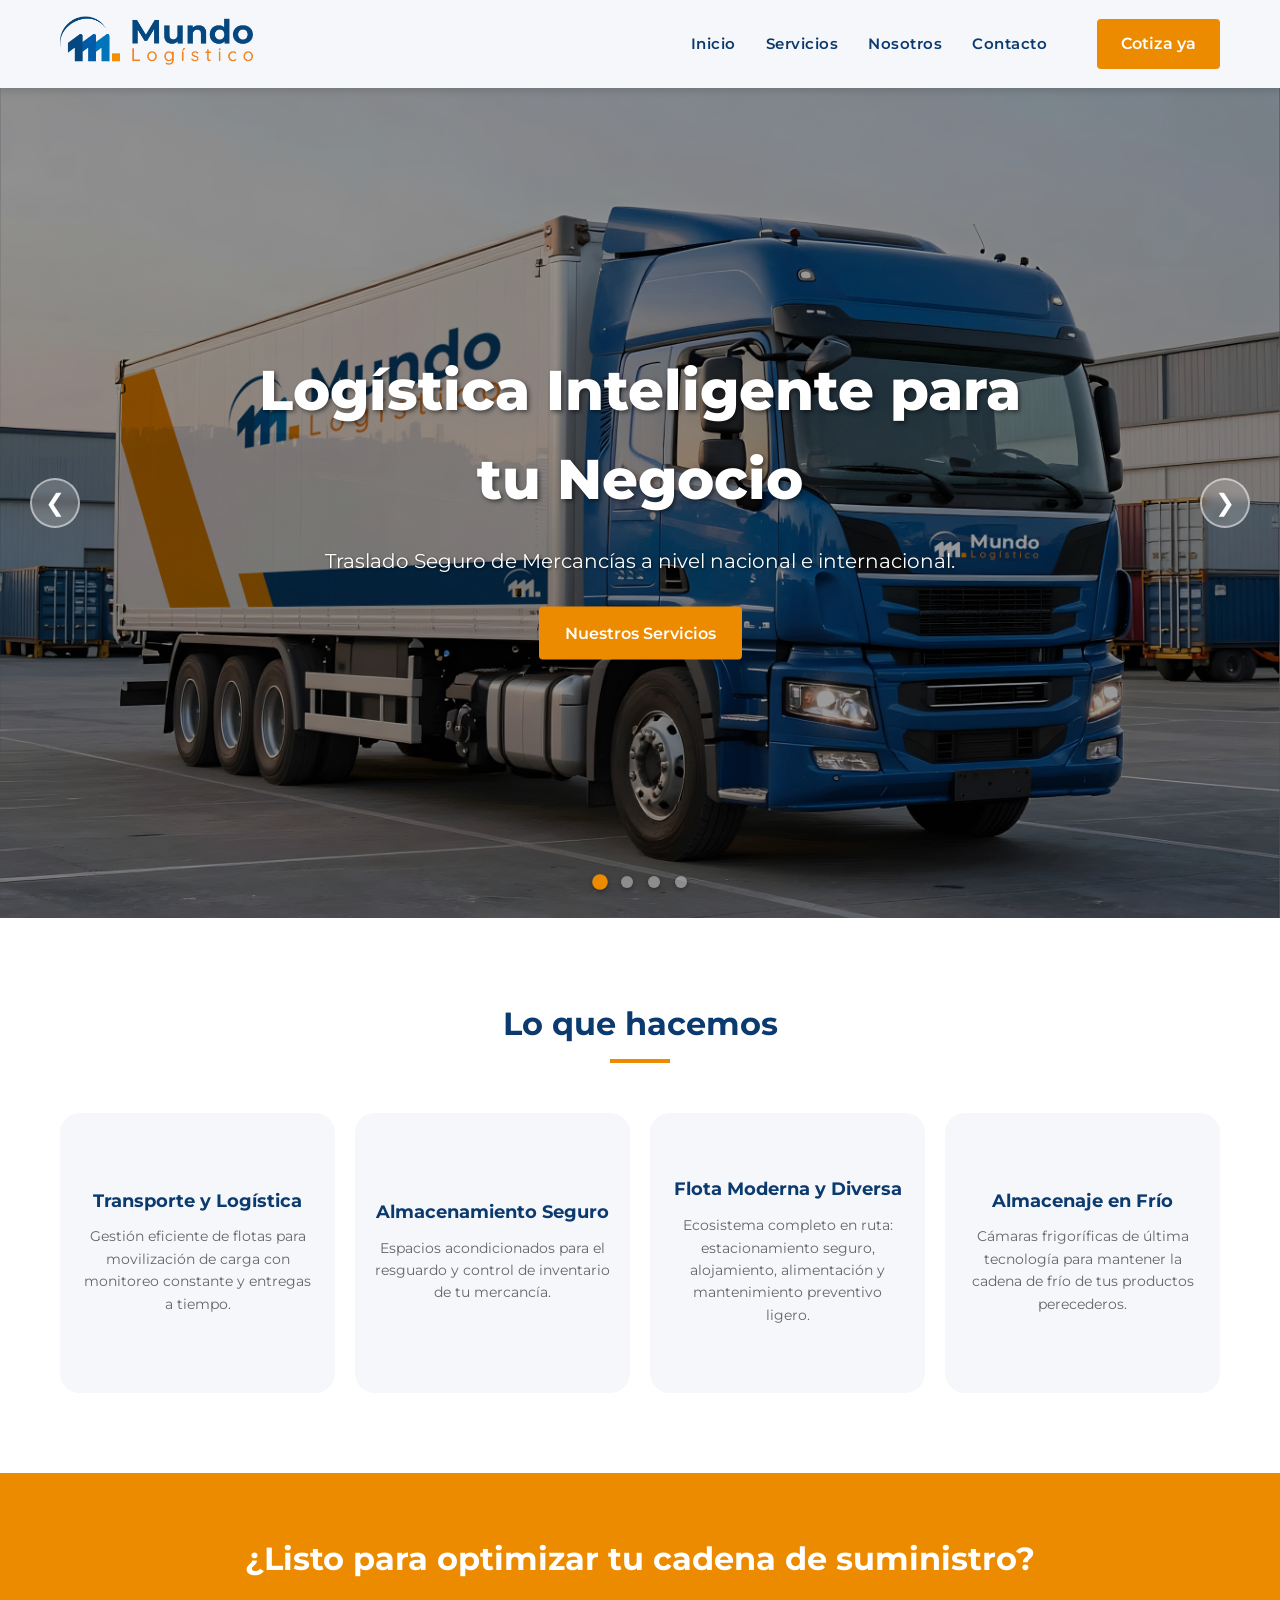
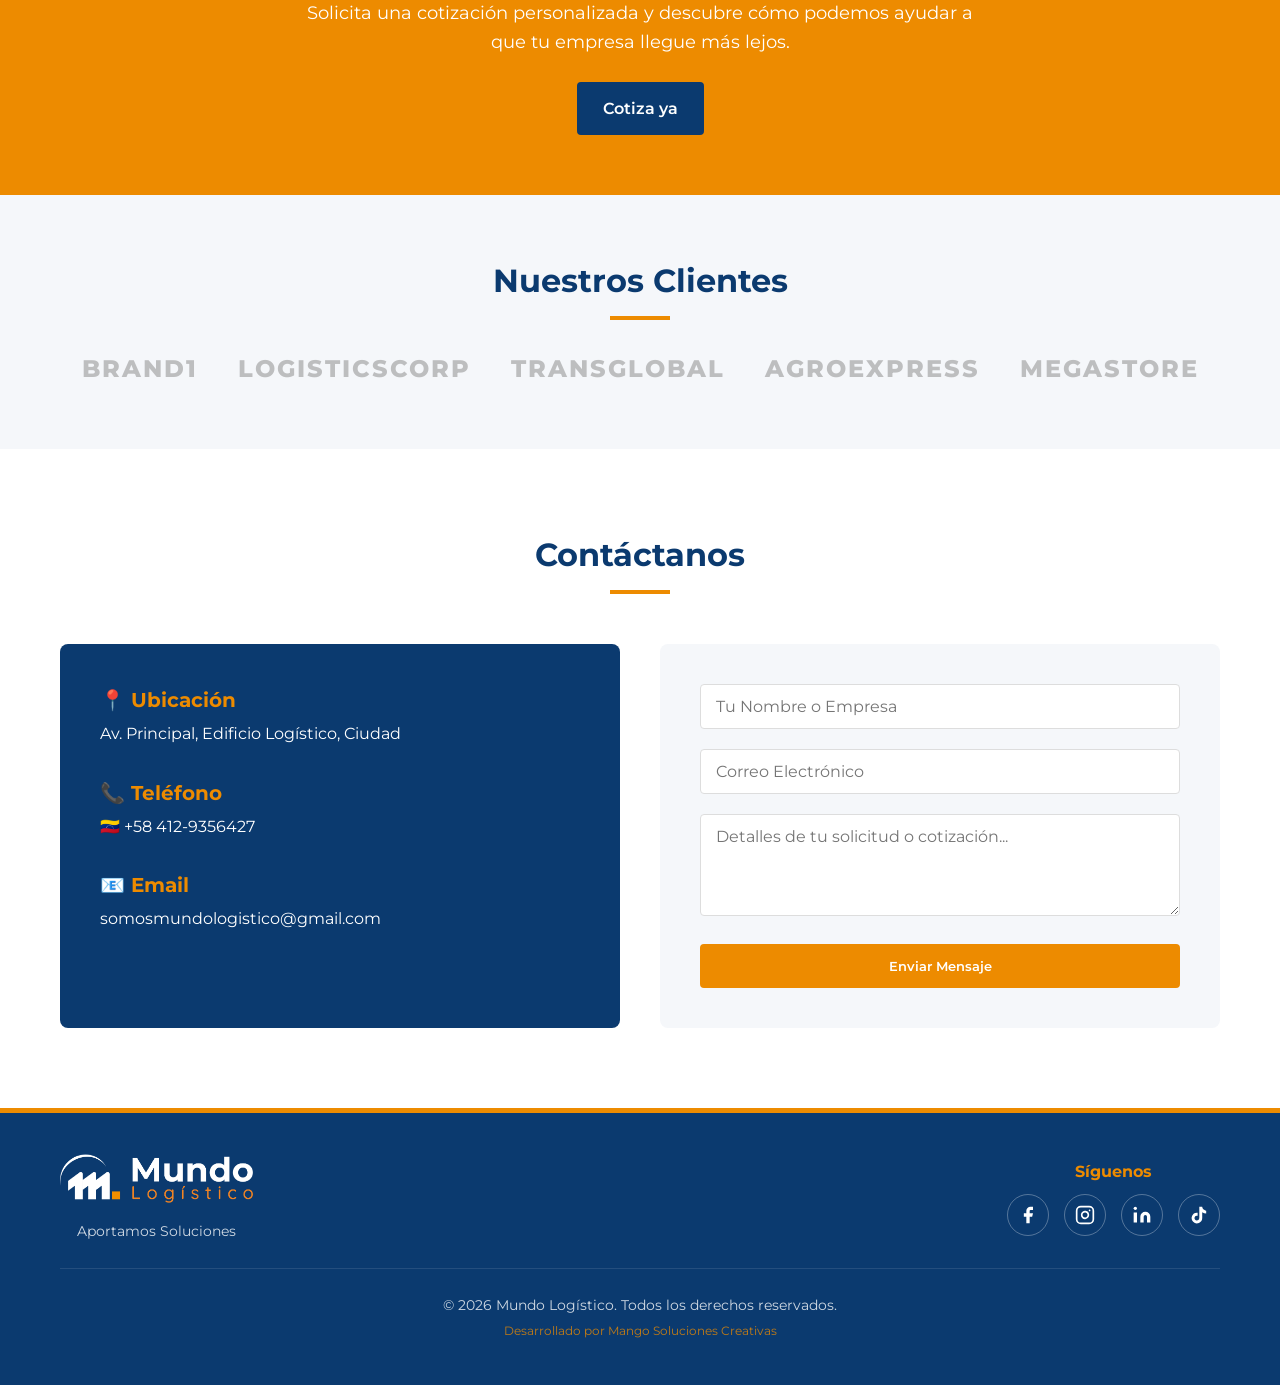
==== commit eda82c61: "update 2" ====
--- a/index.html
+++ b/index.html
@@ -166,8 +166,12 @@
         </div>
     </section>
 
-    <!-- Sección de Testimonios -->
-    <section id="testimonios" class="testimonials-section">
+    <!-- Sección de Testimonios - DESACTIVADA TEMPORALMENTE -->
+    <!-- =========================================================
+         Para activar: eliminar la clase 'hidden' del section
+         y agregar los testimonios reales
+         ========================================================= -->
+    <section id="testimonios" class="testimonials-section hidden">
         <div class="container">
             <div class="section-title animar-oculto">
                 <h2>Lo que dicen de nosotros</h2>
@@ -264,11 +268,11 @@
                     </div>
                     <div class="info-item">
                         <h4>📞 Teléfono</h4>
-                        <p>+1 234 567 8900</p>
+                        <p>🇻🇪 +58 412-9356427</p>
                     </div>
                     <div class="info-item">
                         <h4>📧 Email</h4>
-                        <p>contacto@mundologistico.com</p>
+                        <p>somosmundologistico@gmail.com</p>
                     </div>
                 </div>
                 <div class="contact-form animar-oculto retraso-2">
@@ -306,13 +310,13 @@
                         <a href="#" class="social-icon" aria-label="Facebook" data-red="facebook">
                             <svg xmlns="http://www.w3.org/2000/svg" width="20" height="20" viewBox="0 0 24 24" fill="currentColor"><path d="M18 2h-3a5 5 0 0 0-5 5v3H7v4h3v8h4v-8h3l1-4h-4V7a1 1 0 0 1 1-1h3z"></path></svg>
                         </a>
-                        <a href="#" class="social-icon" aria-label="Instagram" data-red="instagram">
+                        <a href="https://www.instagram.com/somosmundologistico" class="social-icon" aria-label="Instagram" data-red="instagram" target="_blank" rel="noopener noreferrer">
                             <svg xmlns="http://www.w3.org/2000/svg" width="20" height="20" viewBox="0 0 24 24" fill="none" stroke="currentColor" stroke-width="2" stroke-linecap="round" stroke-linejoin="round"><rect x="2" y="2" width="20" height="20" rx="5" ry="5"></rect><path d="M16 11.37A4 4 0 1 1 12.63 8 4 4 0 0 1 16 11.37z"></path><line x1="17.5" y1="6.5" x2="17.51" y2="6.5"></line></svg>
                         </a>
                         <a href="#" class="social-icon" aria-label="LinkedIn" data-red="linkedin">
                             <svg xmlns="http://www.w3.org/2000/svg" width="20" height="20" viewBox="0 0 24 24" fill="currentColor"><path d="M16 8a6 6 0 0 1 6 6v7h-4v-7a2 2 0 0 0-2-2 2 2 0 0 0-2 2v7h-4v-7a6 6 0 0 1 6-6z"></path><rect x="2" y="9" width="4" height="12"></rect><circle cx="4" cy="4" r="2"></circle></svg>
                         </a>
-                        <a href="#" class="social-icon" aria-label="TikTok" data-red="tiktok">
+                        <a href="https://www.tiktok.com/@somosmundologistico" class="social-icon" aria-label="TikTok" data-red="tiktok" target="_blank" rel="noopener noreferrer">
                             <svg xmlns="http://www.w3.org/2000/svg" width="20" height="20" viewBox="0 0 24 24" fill="currentColor"><path d="M19.59 6.69a4.83 4.83 0 0 1-3.77-4.25V2h-3.45v13.67a2.89 2.89 0 0 1-5.2 1.74 2.89 2.89 0 0 1 2.31-4.64 2.93 2.93 0 0 1 .88.13V9.4a6.84 6.84 0 0 0-1-.05A6.33 6.33 0 0 0 5 20.1a6.34 6.34 0 0 0 10.86-4.43v-7a8.16 8.16 0 0 0 4.77 1.52v-3.4a4.85 4.85 0 0 1-1-.1z"></path></svg>
                         </a>
                         <!-- ═══════════════════════════════════════════════════════════════ -->
--- a/css/style.css
+++ b/css/style.css
@@ -1014,6 +1014,13 @@
 }
 
 /* =========================================
+   SECCIONES OCULTAS TEMPORALMENTE
+   ========================================= */
+.hidden {
+    display: none !important;
+}
+
+/* =========================================
    ANIMACIONES AL HACER SCROLL
    ========================================= */
 
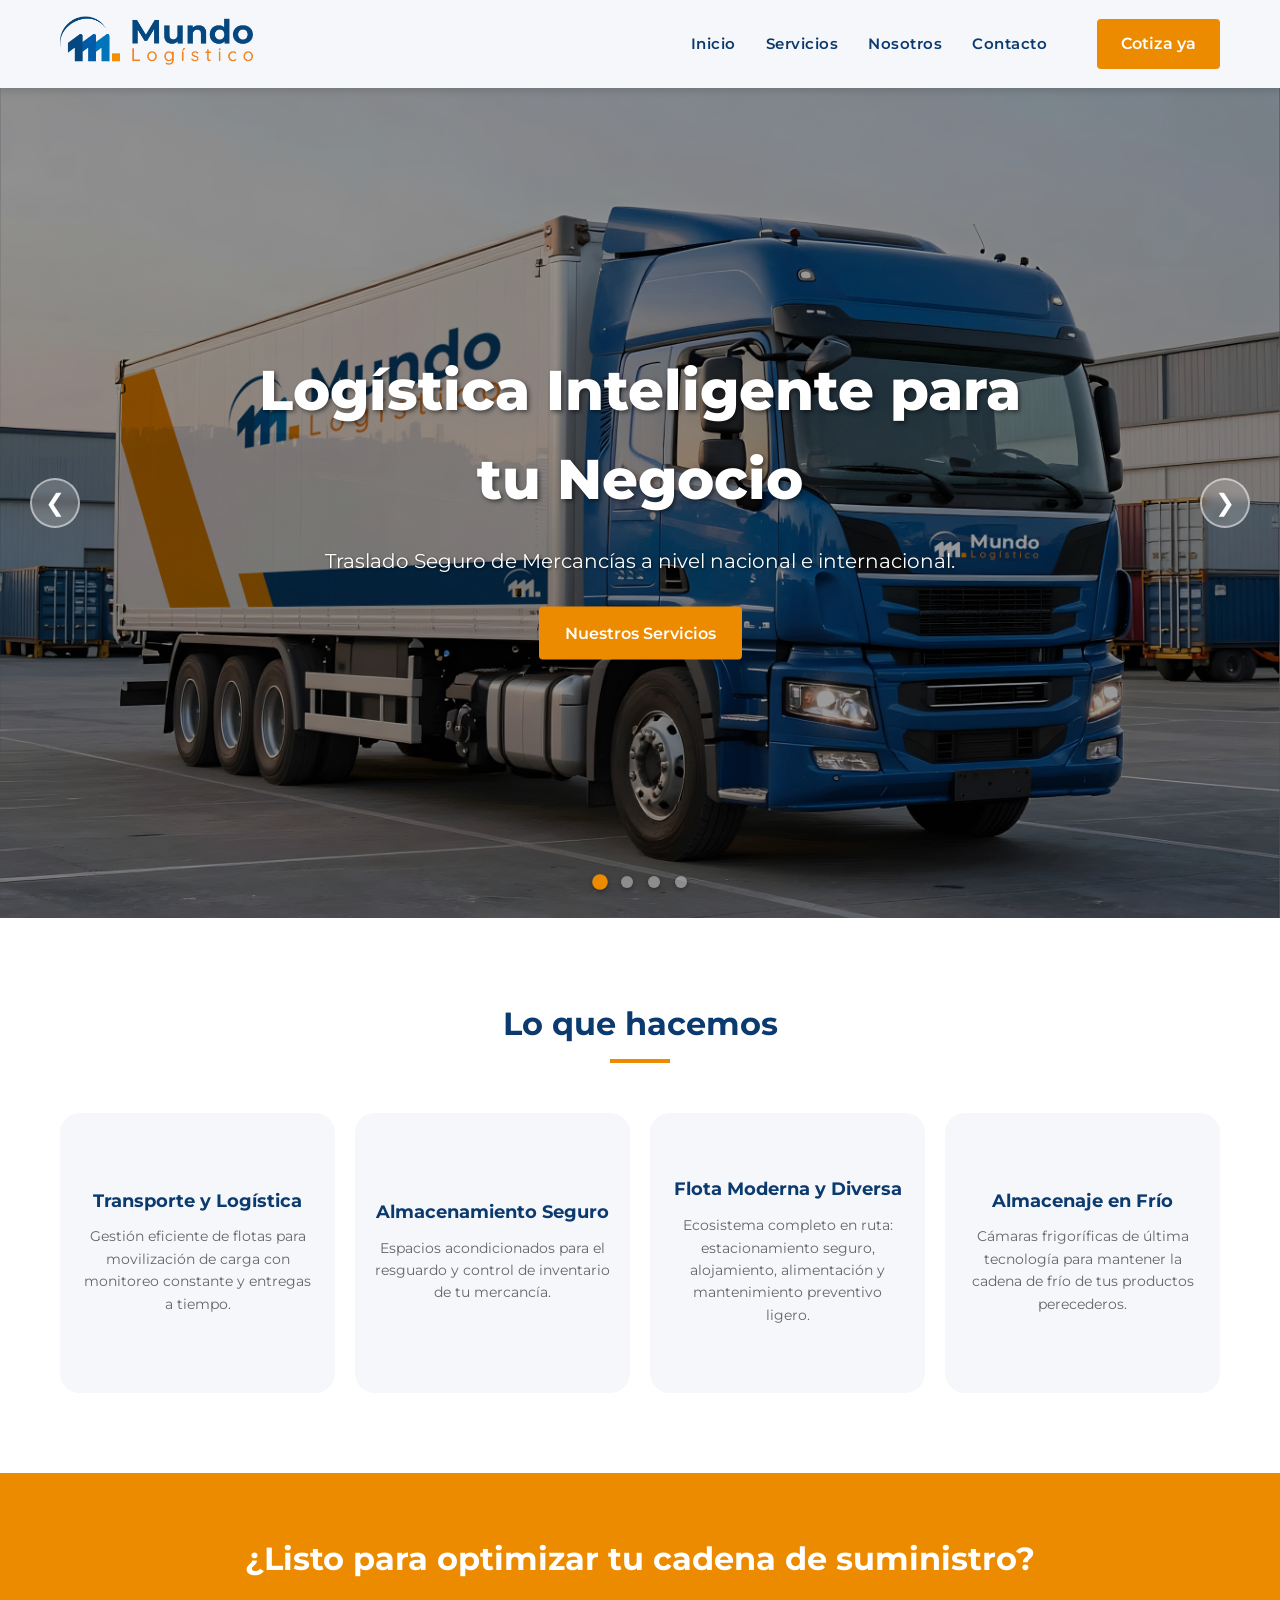
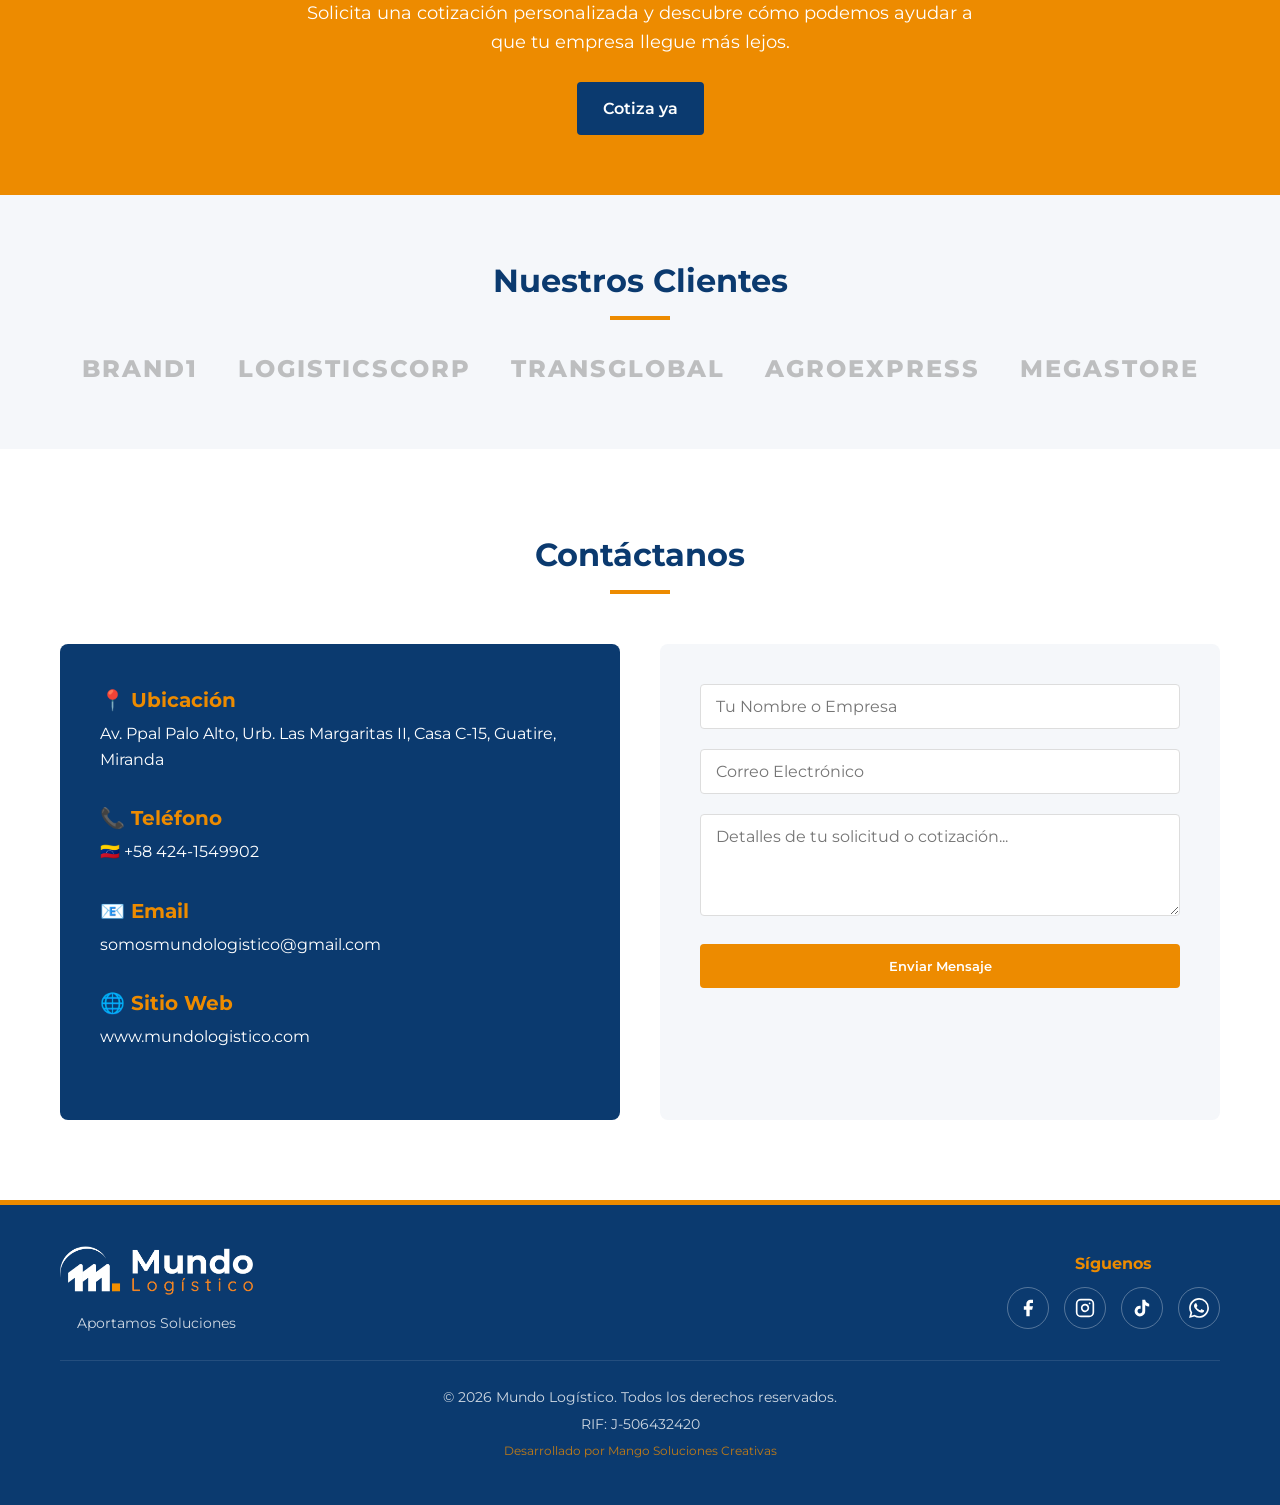
==== commit 946e1da7: "final" ====
--- a/index.html
+++ b/index.html
@@ -264,15 +264,19 @@
                 <div class="contact-info animar-oculto retraso-1">
                     <div class="info-item">
                         <h4>📍 Ubicación</h4>
-                        <p>Av. Principal, Edificio Logístico, Ciudad</p>
+                        <p>Av. Ppal Palo Alto, Urb. Las Margaritas II, Casa C-15, Guatire, Miranda</p>
                     </div>
                     <div class="info-item">
                         <h4>📞 Teléfono</h4>
-                        <p>🇻🇪 +58 412-9356427</p>
+                        <p>🇻🇪 +58 424-1549902</p>
                     </div>
                     <div class="info-item">
                         <h4>📧 Email</h4>
                         <p>somosmundologistico@gmail.com</p>
+                    </div>
+                    <div class="info-item">
+                        <h4>🌐 Sitio Web</h4>
+                        <p>www.mundologistico.com</p>
                     </div>
                 </div>
                 <div class="contact-form animar-oculto retraso-2">
@@ -307,17 +311,20 @@
                         <!-- 📱 REDES SOCIALES - CONFIGURAR ENLACES -->
                         <!-- Reemplazar href="#" con las URLs reales de las redes sociales -->
                         <!-- ═══════════════════════════════════════════════════════════════ -->
-                        <a href="#" class="social-icon" aria-label="Facebook" data-red="facebook">
+                        <a href="https://www.facebook.com/somosmundologistico" class="social-icon" aria-label="Facebook" data-red="facebook" target="_blank" rel="noopener noreferrer">
                             <svg xmlns="http://www.w3.org/2000/svg" width="20" height="20" viewBox="0 0 24 24" fill="currentColor"><path d="M18 2h-3a5 5 0 0 0-5 5v3H7v4h3v8h4v-8h3l1-4h-4V7a1 1 0 0 1 1-1h3z"></path></svg>
                         </a>
                         <a href="https://www.instagram.com/somosmundologistico" class="social-icon" aria-label="Instagram" data-red="instagram" target="_blank" rel="noopener noreferrer">
                             <svg xmlns="http://www.w3.org/2000/svg" width="20" height="20" viewBox="0 0 24 24" fill="none" stroke="currentColor" stroke-width="2" stroke-linecap="round" stroke-linejoin="round"><rect x="2" y="2" width="20" height="20" rx="5" ry="5"></rect><path d="M16 11.37A4 4 0 1 1 12.63 8 4 4 0 0 1 16 11.37z"></path><line x1="17.5" y1="6.5" x2="17.51" y2="6.5"></line></svg>
                         </a>
-                        <a href="#" class="social-icon" aria-label="LinkedIn" data-red="linkedin">
+                        <a href="#" class="social-icon" aria-label="LinkedIn" data-red="linkedin" style="display: none;">
                             <svg xmlns="http://www.w3.org/2000/svg" width="20" height="20" viewBox="0 0 24 24" fill="currentColor"><path d="M16 8a6 6 0 0 1 6 6v7h-4v-7a2 2 0 0 0-2-2 2 2 0 0 0-2 2v7h-4v-7a6 6 0 0 1 6-6z"></path><rect x="2" y="9" width="4" height="12"></rect><circle cx="4" cy="4" r="2"></circle></svg>
                         </a>
-                        <a href="https://www.tiktok.com/@somosmundologistico" class="social-icon" aria-label="TikTok" data-red="tiktok" target="_blank" rel="noopener noreferrer">
-                            <svg xmlns="http://www.w3.org/2000/svg" width="20" height="20" viewBox="0 0 24 24" fill="currentColor"><path d="M19.59 6.69a4.83 4.83 0 0 1-3.77-4.25V2h-3.45v13.67a2.89 2.89 0 0 1-5.2 1.74 2.89 2.89 0 0 1 2.31-4.64 2.93 2.93 0 0 1 .88.13V9.4a6.84 6.84 0 0 0-1-.05A6.33 6.33 0 0 0 5 20.1a6.34 6.34 0 0 0 10.86-4.43v-7a8.16 8.16 0 0 0 4.77 1.52v-3.4a4.85 4.85 0 0 1-1-.1z"></path></svg>
+<a href="https://www.tiktok.com/@somosmundologistico" class="social-icon" aria-label="TikTok" data-red="tiktok" target="_blank" rel="noopener noreferrer">
+                            <svg xmlns="http://www.w3.org/2000/svg" width="20" height="20" viewBox="0 0 24 24" fill="currentColor"><path d="M19.59 6.69a4.83 4.83 0 0 1-3.77-4.25V2h-3.45v13.67a2.89 2.89 0 0 1-5.2 1.74 2.89 2.89 0 0 1 2.31-4.64 2.93 2.93 0 0 1 .88.13V9.4a6.84 6.84 0 0 0-1-.05A6.33 6.33 0 0 0 5 20.1a6.34 6.34 0 0 0 10.86-4.43v-7a8.16 8.16 0 0 0 4.77 1.52v-3.4a4.85 4.85 0 0 1-1-.10z"></path></svg>
+                        </a>
+<a href="https://wa.link/ydjit1" class="social-icon" aria-label="WhatsApp" data-red="whatsapp" target="_blank" rel="noopener noreferrer">
+                            <svg xmlns="http://www.w3.org/2000/svg" width="20" height="20" viewBox="0 0 24 24" fill="currentColor"><path d="M17.472 14.382c-.297-.149-1.758-.867-2.03-.967-.273-.099-.471-.148-.67.15-.197.297-.767.964-.94 1.162-.173.199-.347.223-.644.075-.297-.15-1.255-.463-2.39-1.475-.883-.788-1.48-1.761-1.653-2.059-.173-.297-.018-.458.13-.606.134-.133.298-.347.446-.52.149-.174.198-.298.298-.497.099-.198.05-.371-.025-.52-.075-.149-.669-1.612-.916-2.207-.242-.579-.487-.5-.669-.51-.173-.008-.371-.01-.57-.01-.198 0-.52.074-.792.372-.272.297-1.04 1.016-1.04 2.479 0 1.462 1.065 2.875 1.213 3.074.149.198 2.096 3.2 5.077 4.487.709.306 1.262.489 1.694.625.712.227 1.36.195 1.871.118.571-.085 1.758-.719 2.006-1.413.248-.694.248-1.289.173-1.413-.074-.124-.272-.198-.57-.347m-5.421 7.403h-.004a9.87 9.87 0 01-5.031-1.378l-.361-.214-3.741.982.998-3.648-.235-.374a9.86 9.86 0 01-1.51-5.26c.001-5.45 4.436-9.884 9.888-9.884 2.64 0 5.122 1.03 6.988 2.898a9.825 9.825 0 012.893 6.994c-.003 5.45-4.437 9.884-9.885 9.884m8.413-18.297A11.815 11.815 0 0012.05 0C5.495 0 .16 5.335.157 11.892c0 2.096.547 4.142 1.588 5.945L.057 24l6.305-1.654a11.882 11.882 0 005.683 1.448h.005c6.554 0 11.89-5.335 11.893-11.893a11.821 11.821 0 00-3.48-8.413z"/></svg>
                         </a>
                         <!-- ═══════════════════════════════════════════════════════════════ -->
                     </div>
@@ -325,6 +332,7 @@
             </div>
             <div class="footer-bottom">
                 <p>&copy; 2026 Mundo Logístico. Todos los derechos reservados.</p>
+                <p>RIF: J-506432420</p>
                 <p class="developed-by">Desarrollado por Mango Soluciones Creativas</p>
             </div>
         </div>
--- a/css/style.css
+++ b/css/style.css
@@ -609,8 +609,8 @@
 }
 
 .about-image {
-    flex: 1;
-    min-width: 300px;
+    flex: 0 0 400px;
+    max-width: 400px;
     background-color: var(--azul-corporativo);
     border-radius: 8px;
     display: flex;
@@ -618,6 +618,14 @@
     align-items: center;
     min-height: 350px;
     color: var(--blanco);
+    overflow: hidden;
+}
+
+.about-image img {
+    width: 100%;
+    height: 100%;
+    object-fit: cover;
+    border-radius: 8px;
 }
 
 .about-image .image-placeholder {
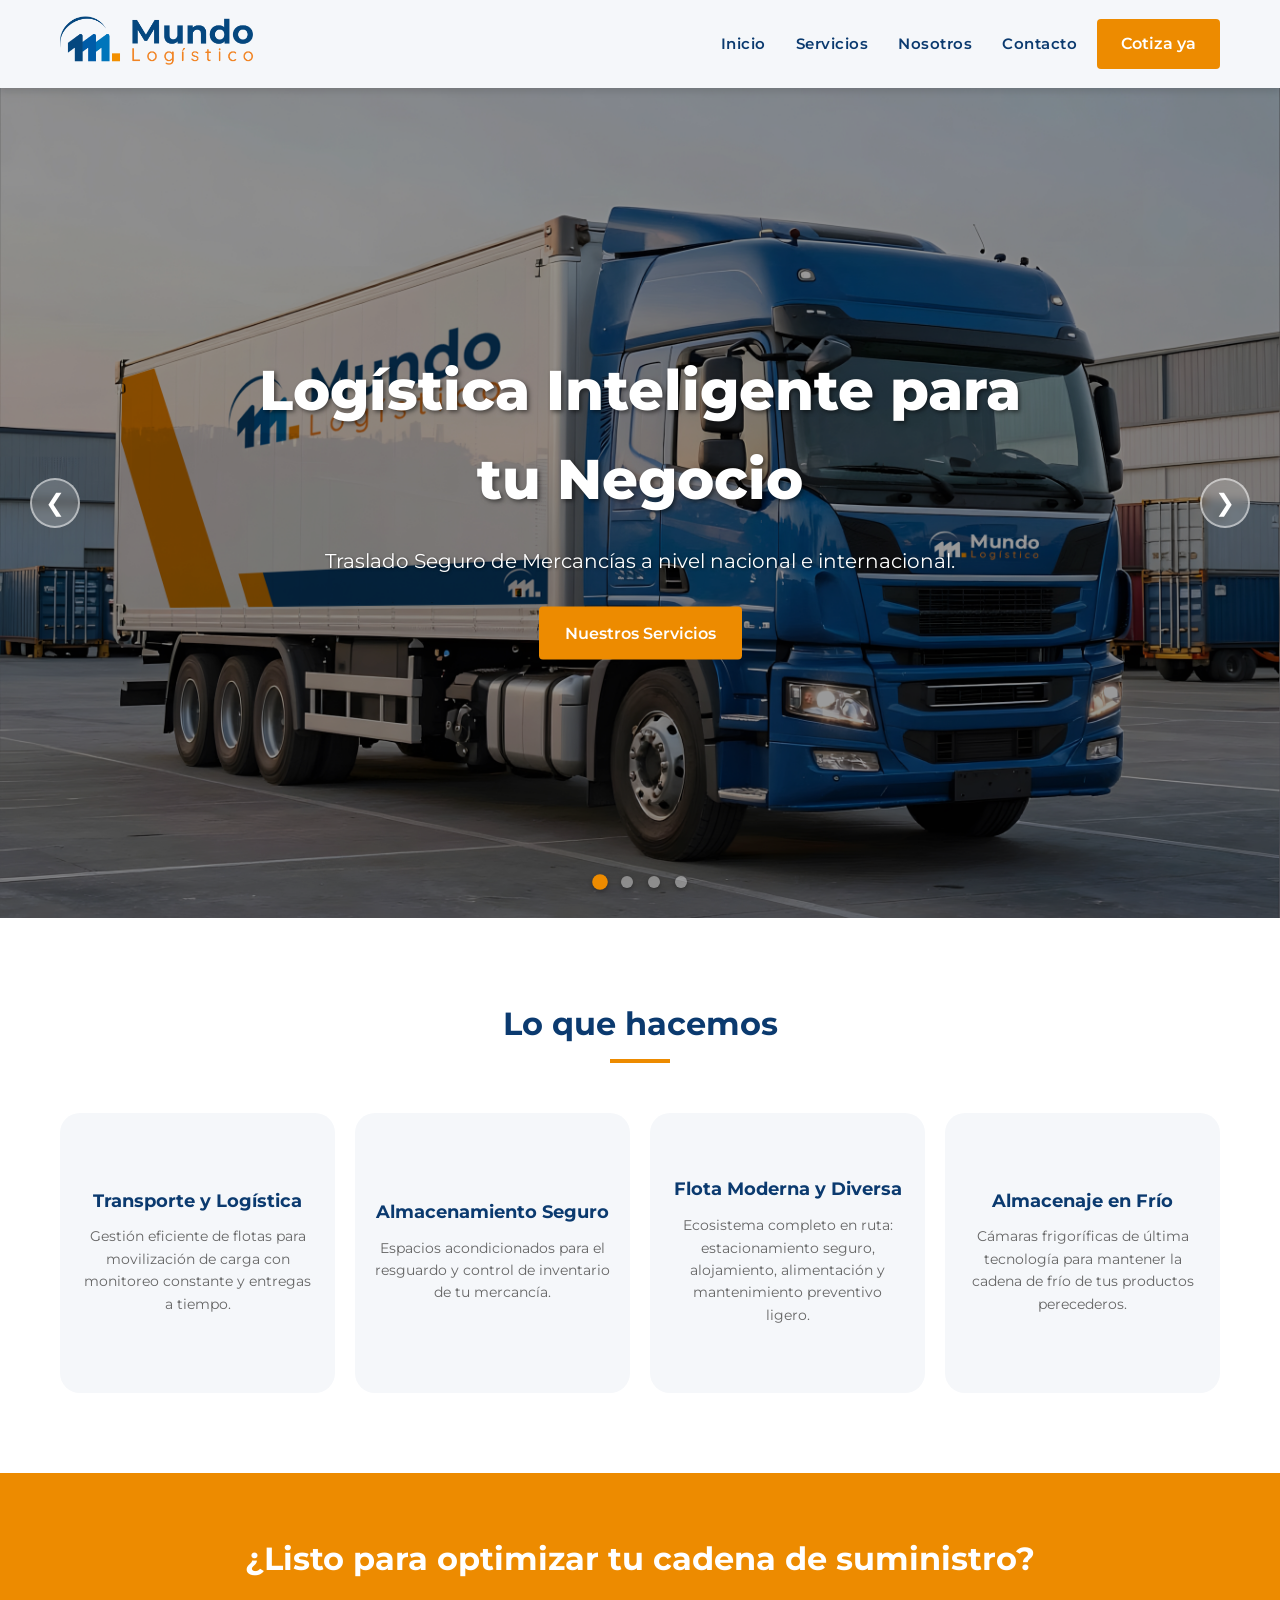
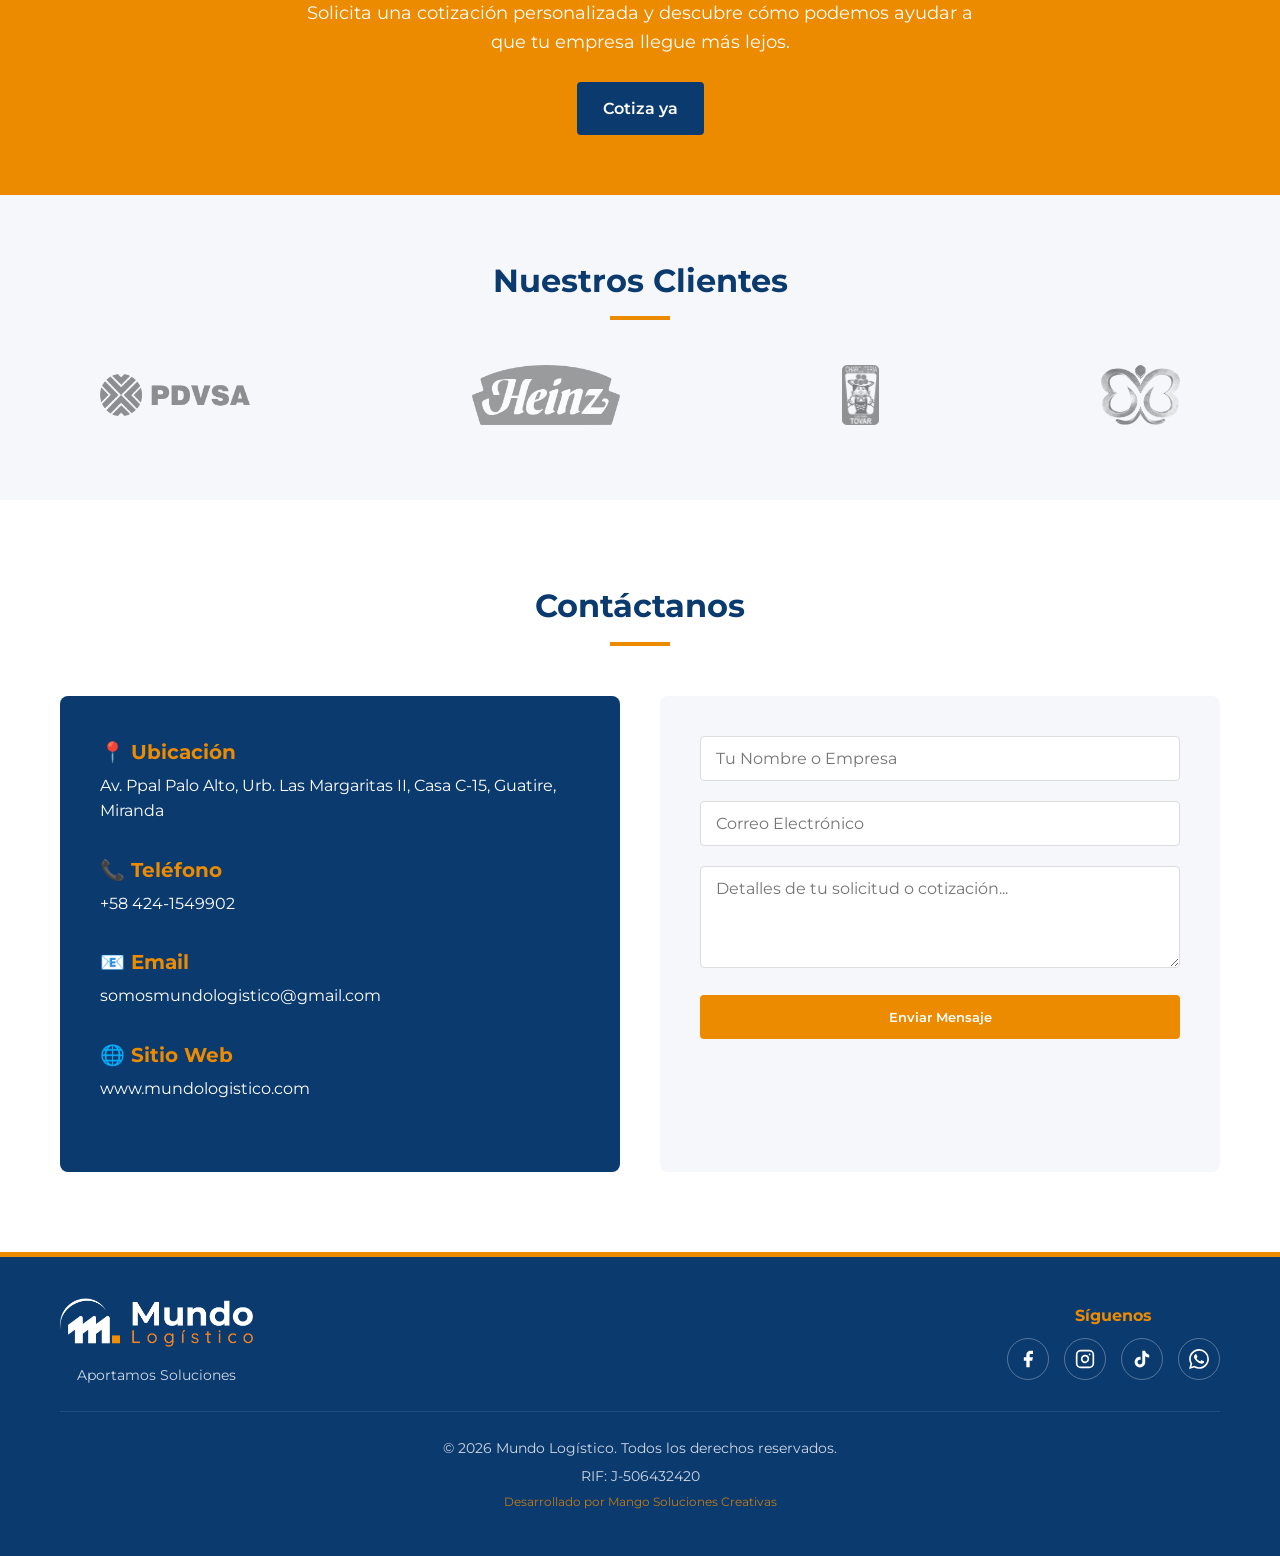
==== commit b16f8b25: "new update" ====
--- a/index.html
+++ b/index.html
@@ -3,10 +3,74 @@
 <head>
     <meta charset="UTF-8">
     <meta name="viewport" content="width=device-width, initial-scale=1.0">
-    <title>Mundo Logístico | Soluciones Integrales de Transporte</title>
+    <title>Mundo Logístico | Soluciones Integrales de Transporte y Logística en Venezuela</title>
+    <meta name="description" content="Mundo Logístico ofrece soluciones integrales de transporte, almacenamiento y logística en Venezuela. Flota moderna, almacenamiento en frío y consolidación de carga con cobertura nacional.">
+    <meta name="keywords" content="logística, transporte, almacenamiento, Venezuela, carga, flota, distribución, cadena de suministro, almacenaje frío, consolidación">
+    <meta name="author" content="Mundo Logístico">
+    <meta name="robots" content="index, follow">
+    <meta name="language" content="Spanish">
+    <meta name="revisit-after" content="7 days">
+    
+    <!-- Open Graph / Facebook -->
+    <meta property="og:type" content="website">
+    <meta property="og:url" content="https://www.mundologistico.com/">
+    <meta property="og:title" content="Mundo Logístico | Soluciones Integrales de Transporte y Logística">
+    <meta property="og:description" content="Soluciones integrales de transporte, almacenamiento y logística en Venezuela. Flota moderna y cobertura nacional.">
+    <meta property="og:image" content="https://www.mundologistico.com/resources/og-image.png">
+    <meta property="og:locale" content="es_VE">
+    <meta property="og:site_name" content="Mundo Logístico">
+    
+    <!-- Twitter -->
+    <meta name="twitter:card" content="summary_large_image">
+    <meta name="twitter:url" content="https://www.mundologistico.com/">
+    <meta name="twitter:title" content="Mundo Logístico | Soluciones Integrales de Transporte y Logística">
+    <meta name="twitter:description" content="Soluciones integrales de transporte, almacenamiento y logística en Venezuela. Flota moderna y cobertura nacional.">
+    <meta name="twitter:image" content="https://www.mundologistico.com/resources/og-image.png">
+    
+    <!-- Canonical URL -->
+    <link rel="canonical" href="https://www.mundologistico.com/">
+    
     <link rel="icon" type="image/png" href="resources/fav-orig.png">
     <link rel="stylesheet" href="css/style.css">
     <link href="https://fonts.googleapis.com/css2?family=Montserrat:wght@400;500;600;700;800&display=swap" rel="stylesheet">
+    
+    <!-- Structured Data - Schema.org -->
+    <script type="application/ld+json">
+    {
+        "@context": "https://schema.org",
+        "@type": "LocalBusiness",
+        "name": "Mundo Logístico",
+        "description": "Soluciones integrales de transporte, almacenamiento y logística en Venezuela",
+        "url": "https://www.mundologistico.com",
+        "telephone": "+58-424-1549902",
+        "email": "somosmundologistico@gmail.com",
+        "address": {
+            "@type": "PostalAddress",
+            "streetAddress": "Av. Ppal Palo Alto, Urb. Las Margaritas II, Casa C-15",
+            "addressLocality": "Guatire",
+            "addressRegion": "Miranda",
+            "addressCountry": "VE"
+        },
+        "geo": {
+            "@type": "GeoCoordinates",
+            "latitude": "10.4625",
+            "longitude": "-66.6258"
+        },
+        "openingHoursSpecification": {
+            "@type": "OpeningHoursSpecification",
+            "dayOfWeek": ["Monday", "Tuesday", "Wednesday", "Thursday", "Friday", "Saturday"],
+            "opens": "08:00",
+            "closes": "18:00"
+        },
+        "sameAs": [
+            "https://www.facebook.com/somosmundologistico",
+            "https://www.instagram.com/somosmundologistico",
+            "https://www.tiktok.com/@somosmundologistico"
+        ],
+        "priceRange": "$$",
+        "serviceType": ["Transporte de carga", "Almacenamiento", "Logística", "Cadena de frío"]
+    }
+    </script>
 </head>
 <body>
 
@@ -17,16 +81,32 @@
                     <img src="resources/logo-horiz-orig.png" alt="Mundo Logístico">
                 </a>
             </div>
-            <nav>
-                <ul class="nav-links">
-                    <li><a href="index.html#inicio">Inicio</a></li>
-                    <li><a href="servicios.html">Servicios</a></li>
-                    <li><a href="nosotros.html">Nosotros</a></li>
-                    <li><a href="index.html#contacto">Contacto</a></li>
-                </ul>
-            </nav>
-            <a href="index.html#cotizacion" class="btn btn-primary">Cotiza ya</a>
-        </div>
+            <div class="nav-right">
+                <nav class="desktop-nav">
+                    <ul class="nav-links">
+                        <li><a href="index.html#inicio">Inicio</a></li>
+                        <li><a href="servicios.html">Servicios</a></li>
+                        <li><a href="nosotros.html">Nosotros</a></li>
+                        <li><a href="index.html#contacto">Contacto</a></li>
+                    </ul>
+                </nav>
+                <a href="index.html#cotizacion" class="btn btn-primary">Cotiza ya</a>
+            </div>
+            <button class="hamburger" id="hamburger">
+                <span></span>
+                <span></span>
+                <span></span>
+            </button>
+        </div>
+        <nav class="mobile-nav" id="mobile-nav">
+            <ul class="nav-links">
+                <li><a href="index.html#inicio">Inicio</a></li>
+                <li><a href="servicios.html">Servicios</a></li>
+                <li><a href="nosotros.html">Nosotros</a></li>
+                <li><a href="index.html#contacto">Contacto</a></li>
+            </ul>
+            <a href="index.html#cotizacion" class="btn btn-primary mobile-btn">Cotiza ya</a>
+        </nav>
     </header>
 
     <!-- Carrusel Hero -->
@@ -47,23 +127,23 @@
                     <div class="slide-caption-hero">
                         <h2>Almacenamiento Seguro</h2>
                         <p>Amplios Espacios acondicionados para el resguardo de tu inventario.</p>
-                        <a href="index.html#contacto" class="btn btn-primary">Contáctanos</a>
+                        <a href="servicios.html#almacenamiento-y-consolidacion" class="btn btn-primary">Saber Más</a>
                     </div>
                 </div>
                 <div class="carousel-slide">
                     <img src="resources/vecteezy-fleet-of-trucks-parked-at-industrial-site-at-sunset-glow-55204636.jpeg" alt="Logística y Mantenimiento">
                     <div class="slide-caption-hero">
                         <h2>Flota Moderna y Diversa</h2>
-                        <p>Atención Integral en Ruta: Estacionamiento, alojamiento y mantenimiento.</p>
-                        <a href="servicios.html" class="btn btn-primary">Saber Más</a>
-                    </div>
-                </div>
-                <div class="carousel-slide">
-                    <img src="resources/frozen-storage.jpeg" alt="Almacenaje en Frío">
+                        <p>Vehículos adaptados a tus necesidades de transporte.</p>
+                        <a href="servicios.html#flota" class="btn btn-primary">Saber Más</a>
+                    </div>
+                </div>
+                <div class="carousel-slide">
+                    <img src="resources/frozen-storage.jpeg" alt="Almacenaje en Frío" class="cold-filter">
                     <div class="slide-caption-hero">
                         <h2>Almacenaje en Frío</h2>
                         <p>Cámaras Frigoríficas de Alta Tecnología para productos perecederos.</p>
-                        <a href="index.html#contacto" class="btn btn-primary">Cotiza ya</a>
+                        <a href="servicios.html#almacenamiento-frio" class="btn btn-primary">Saber Más</a>
                     </div>
                 </div>
                 <!-- Set 2 (duplicate for infinite scroll) -->
@@ -80,23 +160,23 @@
                     <div class="slide-caption-hero">
                         <h2>Almacenamiento Seguro</h2>
                         <p>Amplios Espacios acondicionados para el resguardo de tu inventario.</p>
-                        <a href="index.html#contacto" class="btn btn-primary">Contáctanos</a>
+                        <a href="servicios.html#almacenamiento-y-consolidacion" class="btn btn-primary">Saber Más</a>
                     </div>
                 </div>
                 <div class="carousel-slide">
                     <img src="resources/vecteezy-fleet-of-trucks-parked-at-industrial-site-at-sunset-glow-55204636.jpeg" alt="Logística y Mantenimiento">
                     <div class="slide-caption-hero">
                         <h2>Flota Moderna y Diversa</h2>
-                        <p>Atención Integral en Ruta: Estacionamiento, alojamiento y mantenimiento.</p>
-                        <a href="servicios.html" class="btn btn-primary">Saber Más</a>
-                    </div>
-                </div>
-                <div class="carousel-slide">
-                    <img src="resources/frozen-storage.jpeg" alt="Almacenaje en Frío">
+                        <p>Vehículos adaptados a tus necesidades de transporte.</p>
+                        <a href="servicios.html#flota" class="btn btn-primary">Saber Más</a>
+                    </div>
+                </div>
+                <div class="carousel-slide">
+                    <img src="resources/frozen-storage.jpeg" alt="Almacenaje en Frío" class="cold-filter">
                     <div class="slide-caption-hero">
                         <h2>Almacenaje en Frío</h2>
                         <p>Cámaras Frigoríficas de Alta Tecnología para productos perecederos.</p>
-                        <a href="index.html#contacto" class="btn btn-primary">Cotiza ya</a>
+                        <a href="servicios.html#almacenamiento-frio" class="btn btn-primary">Saber Más</a>
                     </div>
                 </div>
             </div>
@@ -156,12 +236,13 @@
                 <h2>Nuestros Clientes</h2>
                 <div class="divider"></div>
             </div>
-            <div class="clients-grid animar-oculto retraso-1">
-                <div class="client-logo">Brand1</div>
-                <div class="client-logo">LogisticsCorp</div>
-                <div class="client-logo">TransGlobal</div>
-                <div class="client-logo">AgroExpress</div>
-                <div class="client-logo">MegaStore</div>
+            <div class="clients-carousel">
+                <div class="clients-track">
+                    <div class="client-logo"><img src="resources/clientes/PDVSA.png" alt="PDVSA"></div>
+                    <div class="client-logo"><img src="resources/clientes/heinz.png" alt="Heinz"></div>
+                    <div class="client-logo"><img src="resources/clientes/charcuteria_tovar.png" alt="Charcutería Tovar"></div>
+                    <div class="client-logo"><img src="resources/clientes/grupo_bolonia.png" alt="Grupo Bolonia"></div>
+                </div>
             </div>
         </div>
     </section>
@@ -268,7 +349,7 @@
                     </div>
                     <div class="info-item">
                         <h4>📞 Teléfono</h4>
-                        <p>🇻🇪 +58 424-1549902</p>
+                        <p>+58 424-1549902</p>
                     </div>
                     <div class="info-item">
                         <h4>📧 Email</h4>
--- a/css/style.css
+++ b/css/style.css
@@ -93,20 +93,26 @@
     width: auto;
 }
 
-nav {
-    flex-grow: 1;
+.nav-right {
+    display: flex;
+    align-items: center;
+    gap: 20px;
+}
+
+.desktop-nav {
     display: flex;
     justify-content: flex-end;
-    margin-right: 20px;
-}
-
-.nav-links {
+}
+
+.desktop-nav .nav-links {
     list-style: none;
     display: flex;
     gap: 30px;
-}
-
-.nav-links a {
+    margin: 0;
+    padding: 0;
+}
+
+.desktop-nav .nav-links a {
     color: var(--azul-corporativo);
     font-weight: 600;
     font-size: 15px;
@@ -134,6 +140,65 @@
     transform: translateY(-2px);
 }
 
+/* Menú Hamburguesa */
+.hamburger {
+    display: none;
+    flex-direction: column;
+    justify-content: space-between;
+    width: 30px;
+    height: 24px;
+    background: none;
+    border: none;
+    cursor: pointer;
+    padding: 0;
+    z-index: 1001;
+}
+
+.hamburger span {
+    display: block;
+    width: 100%;
+    height: 3px;
+    background-color: var(--azul-corporativo);
+    border-radius: 3px;
+    transition: all 0.3s ease;
+}
+
+.hamburger.active span:nth-child(1) {
+    transform: translateY(10px) rotate(45deg);
+}
+
+.hamburger.active span:nth-child(2) {
+    opacity: 0;
+}
+
+.hamburger.active span:nth-child(3) {
+    transform: translateY(-10px) rotate(-45deg);
+}
+
+.desktop-nav {
+    display: block;
+}
+
+.mobile-nav {
+    display: none;
+}
+
+/* Overlay para cerrar el menú */
+.nav-overlay {
+    display: none;
+    position: fixed;
+    top: 0;
+    left: 0;
+    width: 100%;
+    height: 100%;
+    background: rgba(0, 0, 0, 0.5);
+    z-index: 998;
+}
+
+.nav-overlay.active {
+    display: block;
+}
+
 /* Sección Hero Carrusel */
 .hero-carousel {
     position: relative;
@@ -177,6 +242,10 @@
     height: 100%;
     object-fit: cover;
     display: block;
+}
+
+.carousel-slide {
+    position: relative;
 }
 
 .slide-caption-hero {
@@ -349,7 +418,7 @@
 }
 
 .service-almacen::before {
-    background-image: url('../resources/depositphotos-35148913-stock-photo-warehouse-interior.jpg');
+    background-image: url('../resources/almacenamiento.jpeg');
 }
 
 .service-transportista::before {
@@ -406,9 +475,18 @@
     box-shadow: 0 4px 15px rgba(0,0,0,0.05);
 }
 
+#flota {
+    scroll-margin-top: 120px;
+}
+
+#almacenamiento-frio {
+    scroll-margin-top: 120px;
+}
+
 .service-detail-header {
     text-align: center;
     margin-bottom: 30px;
+    scroll-margin-top: 150px;
 }
 
 .service-detail-header h3 {
@@ -669,28 +747,69 @@
     padding: 60px 0;
     background-color: var(--gris-fondo);
     text-align: center;
+    overflow: hidden;
 }
 
 .clients .section-title {
     margin-bottom: 30px;
 }
 
-.clients-grid {
+.clients-carousel {
+    overflow: hidden;
+    position: relative;
+    width: 100%;
     display: flex;
     justify-content: center;
+}
+
+.clients-track {
+    display: flex;
+    justify-content: space-between;
     align-items: center;
     flex-wrap: wrap;
-    gap: 40px;
+    width: 100%;
+    padding: 0 20px;
 }
 
 .client-logo {
-    font-size: 24px;
-    color: #999;
-    font-weight: 800;
-    text-transform: uppercase;
-    letter-spacing: 2px;
+    display: flex;
+    align-items: center;
+    justify-content: center;
+    padding: 15px 20px;
     filter: grayscale(100%);
     opacity: 0.6;
+    transition: all 0.3s ease;
+    flex-shrink: 0;
+}
+
+.client-logo:hover {
+    filter: grayscale(0%);
+    opacity: 1;
+}
+
+.client-logo img {
+    max-width: 150px;
+    max-height: 80px;
+    object-fit: contain;
+    width: auto;
+    height: 60px;
+}
+
+/* Filtro azul para imágenes de almacenamiento en frío */
+.cold-filter {
+    position: relative;
+}
+
+.cold-filter::before {
+    content: '';
+    position: absolute;
+    top: 0;
+    left: 0;
+    width: 100%;
+    height: 100%;
+    background: rgba(0, 100, 200, 0.3);
+    pointer-events: none;
+    z-index: 1;
 }
 
 /* Sección Testimonios (Carrusel 3 Cartas) */
@@ -927,9 +1046,30 @@
     }
 }
 
+@keyframes slideInRight {
+    from {
+        opacity: 0;
+        transform: translateX(20px);
+    }
+    to {
+        opacity: 1;
+        transform: translateX(0);
+    }
+}
+
 @keyframes spin {
     from { transform: rotate(0deg); }
     to { transform: rotate(360deg); }
+}
+
+@keyframes fadeIn {
+    from { opacity: 0; }
+    to { opacity: 1; }
+}
+
+@keyframes slideOverlay {
+    from { opacity: 0; }
+    to { opacity: 1; }
 }
 
 .notif-icon {
@@ -1052,41 +1192,97 @@
 
 /* Responsive Navbar */
 @media (max-width: 768px) {
-    .nav-links {
+    .hamburger {
+        display: flex;
+    }
+    
+    .nav-right {
         display: none;
     }
     
     .nav-container {
-        flex-wrap: wrap;
-    }
-    
-    nav {
-        order: 3;
-        width: 100%;
-        margin-right: 0;
-        margin-top: 15px;
-        justify-content: center;
-    }
-    
-    .nav-links.active {
+        position: relative;
+    }
+    
+    .mobile-nav {
+        display: flex;
+        position: fixed;
+        top: 0;
+        right: 0;
+        width: 300px;
+        height: 100vh;
+        background-color: rgba(248, 249, 250, 0.65);
+        backdrop-filter: blur(10px);
+        flex-direction: column;
+        padding: 80px 30px 30px;
+        transition: transform 0.4s cubic-bezier(0.25, 0.46, 0.45, 0.94), visibility 0.4s;
+        z-index: 999;
+        box-shadow: -4px 0 25px rgba(0,0,0,0.15);
+        justify-content: flex-start;
+        align-items: center;
+        transform: translateX(100%);
+        visibility: hidden;
+    }
+    
+    .mobile-nav.active {
+        transform: translateX(0);
+        visibility: visible;
+    }
+    
+    .mobile-nav .nav-links {
         display: flex;
         flex-direction: column;
-        gap: 15px;
+        gap: 25px;
+        list-style: none;
+        padding: 0;
+        margin: 0;
+        width: 100%;
         text-align: center;
-        padding: 20px 0;
-    }
-    
-    .navbar .btn {
+    }
+    
+    .mobile-nav .nav-links li {
+        animation: slideInRight 0.4s cubic-bezier(0.25, 0.46, 0.45, 0.94) backwards;
+    }
+    
+    .mobile-nav .nav-links li:nth-child(1) { animation-delay: 0.15s; }
+    .mobile-nav .nav-links li:nth-child(2) { animation-delay: 0.2s; }
+    .mobile-nav .nav-links li:nth-child(3) { animation-delay: 0.25s; }
+    .mobile-nav .nav-links li:nth-child(4) { animation-delay: 0.3s; }
+    
+    .mobile-nav .nav-links a {
+        color: var(--azul-corporativo);
+        font-weight: 600;
+        font-size: 18px;
+        text-decoration: none;
+        transition: color 0.3s ease;
+    }
+    
+    .mobile-nav .nav-links a:hover {
+        color: var(--naranja-acento);
+    }
+    
+    .mobile-btn {
+        margin-top: 30px;
+        text-align: center;
+        display: block;
+        animation: slideInRight 0.4s cubic-bezier(0.25, 0.46, 0.45, 0.94) 0.3s backwards;
+    }
+    
+    .hamburger {
         margin-left: auto;
-    }
-    
-    .menu-toggle {
-        display: block;
-        background: none;
-        border: none;
-        color: white;
-        font-size: 24px;
-        cursor: pointer;
+        transition: transform 0.3s ease;
+    }
+    
+    .hamburger.active {
+        animation: spin 0.3s ease;
+    }
+    
+    .nav-overlay {
+        transition: opacity 0.4s ease;
+    }
+    
+    .nav-overlay.active {
+        animation: fadeIn 0.3s ease;
     }
     
     .slide-caption-hero h2 {
@@ -1100,4 +1296,28 @@
     .logo-container img {
         height: 40px;
     }
+    
+    .hero-carousel {
+        height: calc(100vh - 80px);
+    }
+    
+    /* Carrusel de Clientes Mobile */
+    .clients-carousel {
+        overflow: hidden;
+        display: flex;
+        justify-content: flex-start;
+    }
+    
+    .clients-track {
+        display: flex;
+        gap: 30px;
+        align-items: center;
+        flex-wrap: nowrap;
+        justify-content: flex-start;
+        width: max-content;
+    }
+    
+    .clients-track:hover {
+        animation-play-state: paused;
+    }
 }
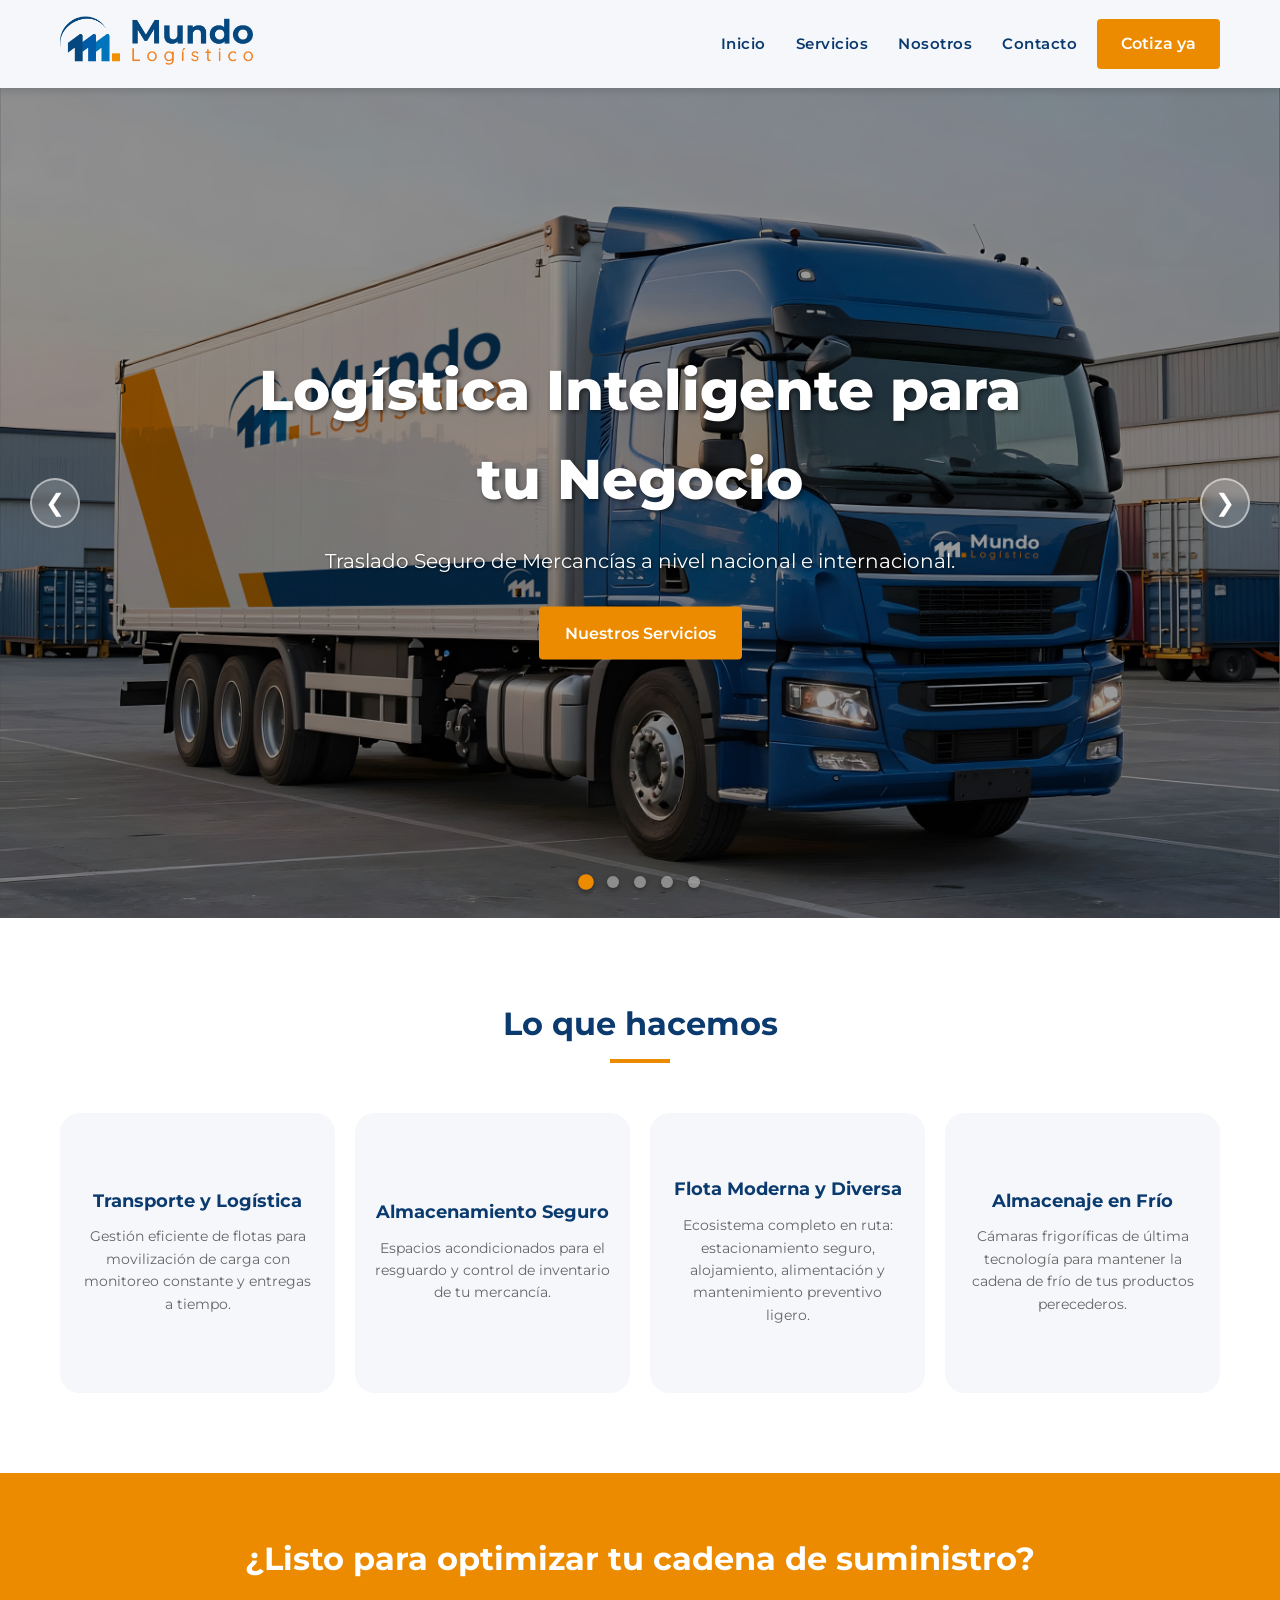
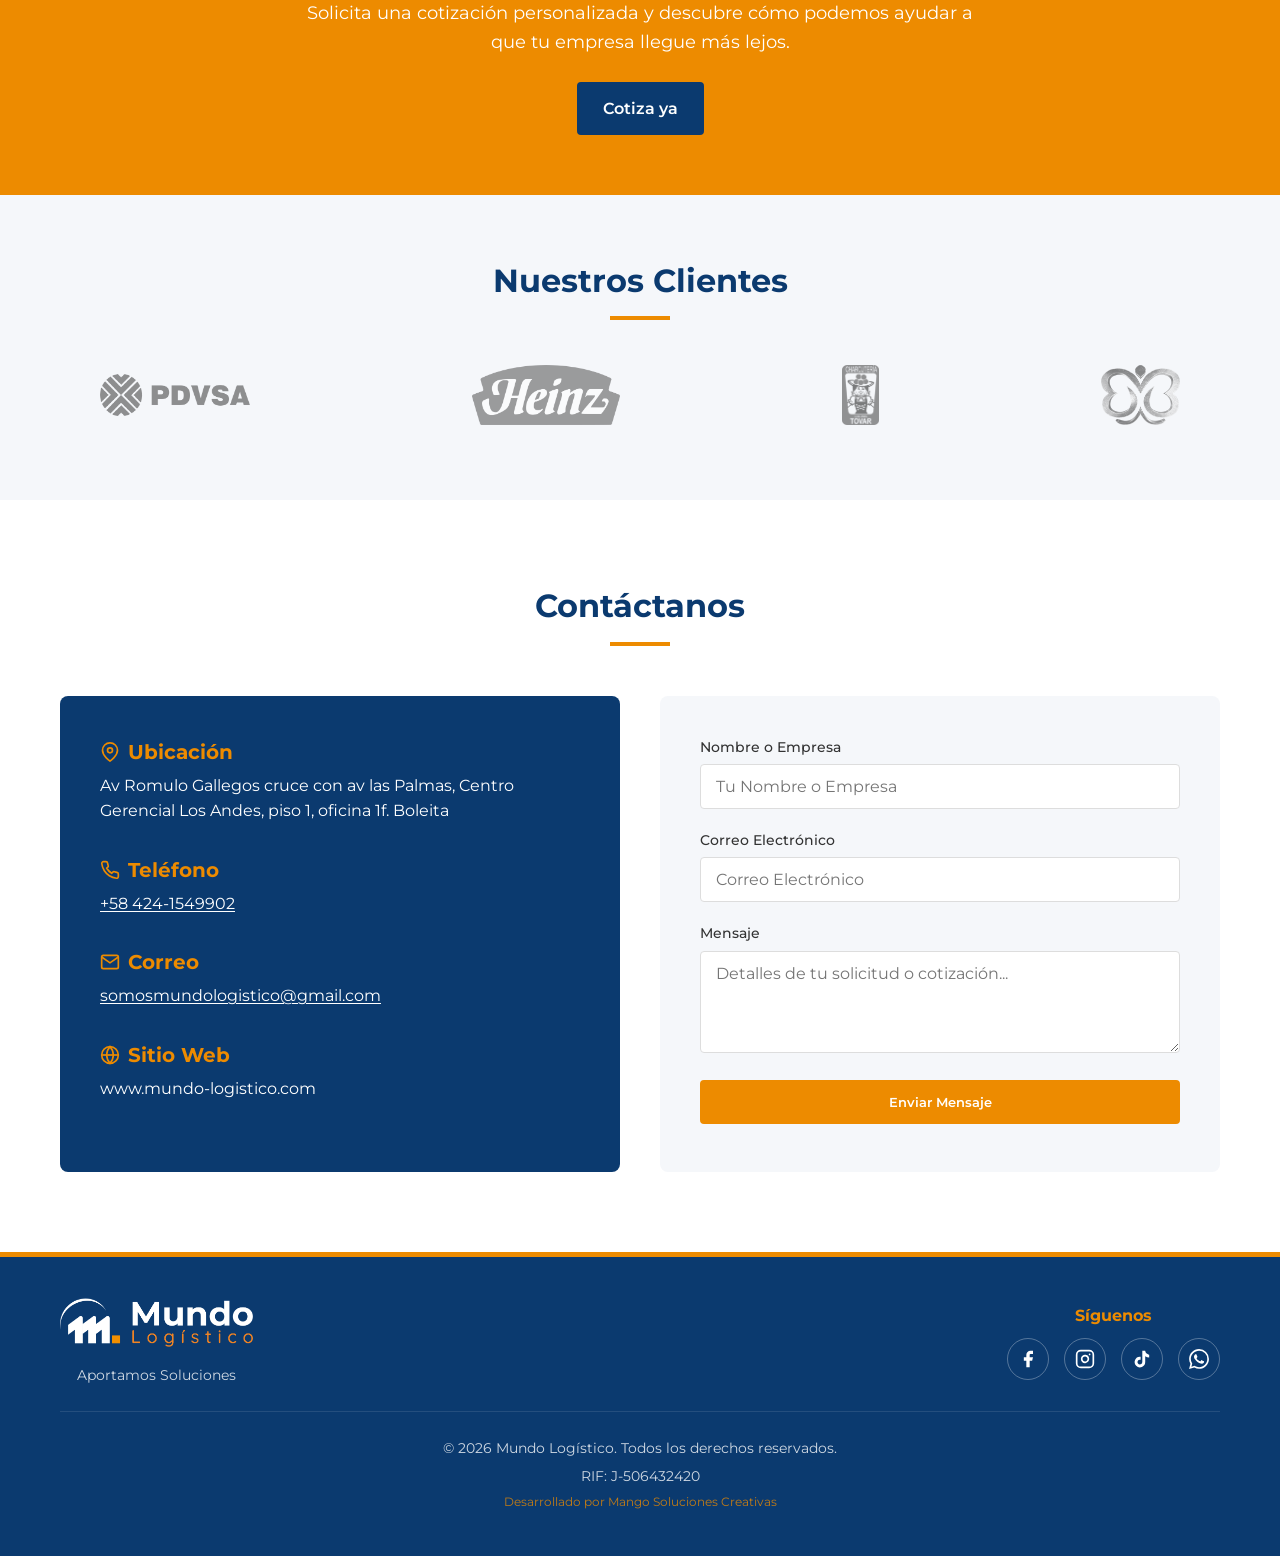
==== commit 38e6d556: "final" ====
--- a/index.html
+++ b/index.html
@@ -5,50 +5,59 @@
     <meta name="viewport" content="width=device-width, initial-scale=1.0">
     <title>Mundo Logístico | Soluciones Integrales de Transporte y Logística en Venezuela</title>
     <meta name="description" content="Mundo Logístico ofrece soluciones integrales de transporte, almacenamiento y logística en Venezuela. Flota moderna, almacenamiento en frío y consolidación de carga con cobertura nacional.">
-    <meta name="keywords" content="logística, transporte, almacenamiento, Venezuela, carga, flota, distribución, cadena de suministro, almacenaje frío, consolidación">
     <meta name="author" content="Mundo Logístico">
     <meta name="robots" content="index, follow">
-    <meta name="language" content="Spanish">
-    <meta name="revisit-after" content="7 days">
+    
+    <!-- Preconnect para recursos externos -->
+    <link rel="preconnect" href="https://fonts.googleapis.com">
+    <link rel="preconnect" href="https://fonts.gstatic.com" crossorigin>
     
     <!-- Open Graph / Facebook -->
     <meta property="og:type" content="website">
-    <meta property="og:url" content="https://www.mundologistico.com/">
+    <meta property="og:url" content="https://www.mundo-logistico.com/">
     <meta property="og:title" content="Mundo Logístico | Soluciones Integrales de Transporte y Logística">
     <meta property="og:description" content="Soluciones integrales de transporte, almacenamiento y logística en Venezuela. Flota moderna y cobertura nacional.">
-    <meta property="og:image" content="https://www.mundologistico.com/resources/og-image.png">
+    <meta property="og:image" content="https://www.mundo-logistico.com/resources/og-image.png">
     <meta property="og:locale" content="es_VE">
     <meta property="og:site_name" content="Mundo Logístico">
     
-    <!-- Twitter -->
+    <!-- Twitter Card -->
     <meta name="twitter:card" content="summary_large_image">
-    <meta name="twitter:url" content="https://www.mundologistico.com/">
+    <meta name="twitter:url" content="https://www.mundo-logistico.com/">
     <meta name="twitter:title" content="Mundo Logístico | Soluciones Integrales de Transporte y Logística">
     <meta name="twitter:description" content="Soluciones integrales de transporte, almacenamiento y logística en Venezuela. Flota moderna y cobertura nacional.">
-    <meta name="twitter:image" content="https://www.mundologistico.com/resources/og-image.png">
+    <meta name="twitter:image" content="https://www.mundo-logistico.com/resources/og-image.png">
     
     <!-- Canonical URL -->
-    <link rel="canonical" href="https://www.mundologistico.com/">
-    
-    <link rel="icon" type="image/png" href="resources/fav-orig.png">
+    <link rel="canonical" href="https://www.mundo-logistico.com/">
+    
+    <!-- Favicon -->
+    <link rel="icon" type="image/png" href="resources/logo-ver-orig.png">
+    <link rel="apple-touch-icon" href="resources/logo-ver-orig.png">
+    <meta name="msapplication-TileImage" content="resources/logo-ver-orig.png">
+    
+    <!-- Stylesheets -->
     <link rel="stylesheet" href="css/style.css">
-    <link href="https://fonts.googleapis.com/css2?family=Montserrat:wght@400;500;600;700;800&display=swap" rel="stylesheet">
-    
-    <!-- Structured Data - Schema.org -->
+    <link rel="stylesheet" href="https://fonts.googleapis.com/css2?family=Montserrat:wght@400;500;600;700;800&display=swap&family=display=swap" media="print" onload="this.media='all'">
+    <noscript><link rel="stylesheet" href="https://fonts.googleapis.com/css2?family=Montserrat:wght@400;500;600;700;800&display=swap"></noscript>
+    
+    <!-- Structured Data - Schema.org (SEO 2026) -->
     <script type="application/ld+json">
     {
         "@context": "https://schema.org",
         "@type": "LocalBusiness",
         "name": "Mundo Logístico",
         "description": "Soluciones integrales de transporte, almacenamiento y logística en Venezuela",
-        "url": "https://www.mundologistico.com",
+        "url": "https://www.mundo-logistico.com",
         "telephone": "+58-424-1549902",
         "email": "somosmundologistico@gmail.com",
+        "image": "https://www.mundo-logistico.com/resources/logo-horiz-orig.png",
         "address": {
             "@type": "PostalAddress",
-            "streetAddress": "Av. Ppal Palo Alto, Urb. Las Margaritas II, Casa C-15",
+            "streetAddress": "Av Romulo Gallegos cruce con av las Palmas, Centro Gerencial Los Andes, piso 1, oficina 1f, Boleita",
             "addressLocality": "Guatire",
             "addressRegion": "Miranda",
+            "postalCode": "1211",
             "addressCountry": "VE"
         },
         "geo": {
@@ -56,12 +65,20 @@
             "latitude": "10.4625",
             "longitude": "-66.6258"
         },
-        "openingHoursSpecification": {
-            "@type": "OpeningHoursSpecification",
-            "dayOfWeek": ["Monday", "Tuesday", "Wednesday", "Thursday", "Friday", "Saturday"],
-            "opens": "08:00",
-            "closes": "18:00"
-        },
+        "openingHoursSpecification": [
+            {
+                "@type": "OpeningHoursSpecification",
+                "dayOfWeek": ["Monday", "Tuesday", "Wednesday", "Thursday", "Friday"],
+                "opens": "08:00",
+                "closes": "18:00"
+            },
+            {
+                "@type": "OpeningHoursSpecification",
+                "dayOfWeek": "Saturday",
+                "opens": "08:00",
+                "closes": "12:00"
+            }
+        ],
         "sameAs": [
             "https://www.facebook.com/somosmundologistico",
             "https://www.instagram.com/somosmundologistico",
@@ -77,12 +94,12 @@
     <header class="navbar">
         <div class="container nav-container">
             <div class="logo-container">
-                <a href="index.html#inicio">
-                    <img src="resources/logo-horiz-orig.png" alt="Mundo Logístico">
+                <a href="index.html#inicio" aria-label="Ir al inicio">
+                    <img src="resources/logo-horiz-orig.png" alt="Mundo Logístico - Logo" width="180" height="50" fetchpriority="high">
                 </a>
             </div>
             <div class="nav-right">
-                <nav class="desktop-nav">
+                <nav class="desktop-nav" aria-label="Navegación principal">
                     <ul class="nav-links">
                         <li><a href="index.html#inicio">Inicio</a></li>
                         <li><a href="servicios.html">Servicios</a></li>
@@ -92,13 +109,13 @@
                 </nav>
                 <a href="index.html#cotizacion" class="btn btn-primary">Cotiza ya</a>
             </div>
-            <button class="hamburger" id="hamburger">
+            <button class="hamburger" id="hamburger" aria-label="Abrir menú" aria-expanded="false" aria-controls="mobile-nav">
                 <span></span>
                 <span></span>
                 <span></span>
             </button>
         </div>
-        <nav class="mobile-nav" id="mobile-nav">
+        <nav class="mobile-nav" id="mobile-nav" aria-label="Navegación móvil">
             <ul class="nav-links">
                 <li><a href="index.html#inicio">Inicio</a></li>
                 <li><a href="servicios.html">Servicios</a></li>
@@ -110,311 +127,319 @@
     </header>
 
     <!-- Carrusel Hero -->
-    <section id="inicio" class="hero-carousel">
-        <div class="carousel-container">
+    <section id="inicio" class="hero-carousel" aria-label="Galería de servicios">
+        <div class="carousel-container" role="region" aria-roledescription="carousel" aria-label="Slides de servicios">
+            <h1 class="sr-only">Bienvenido a Mundo Logístico - Soluciones de Transporte y Logística</h1>
             <div class="carousel-track">
-                <!-- Set 1 -->
-                <div class="carousel-slide">
-                    <img src="resources/Mockup-camion-1-copia.png" alt="Transporte de Carga">
+                <!-- Slide 1 -->
+                <div class="carousel-slide" role="group" aria-roledescription="slide" aria-label="Slide 1 de 5">
+                    <img src="resources/Mockup-camion-1-copia.png" alt="Camiones de carga de Mundo Logístico en carretera" loading="eager" fetchpriority="high">
                     <div class="slide-caption-hero">
                         <h2>Logística Inteligente para tu Negocio</h2>
                         <p>Traslado Seguro de Mercancías a nivel nacional e internacional.</p>
                         <a href="servicios.html" class="btn btn-primary">Nuestros Servicios</a>
                     </div>
                 </div>
-                <div class="carousel-slide">
-                    <img src="resources/almacenamiento.jpeg" alt="Almacenamiento y Bodegaje">
+                <!-- Slide 2 -->
+                <div class="carousel-slide" role="group" aria-roledescription="slide" aria-label="Slide 2 de 5">
+                    <img src="resources/almacenamiento.jpeg" alt="Almacenes modernos de Mundo Logístico" loading="lazy">
                     <div class="slide-caption-hero">
                         <h2>Almacenamiento Seguro</h2>
                         <p>Amplios Espacios acondicionados para el resguardo de tu inventario.</p>
                         <a href="servicios.html#almacenamiento-y-consolidacion" class="btn btn-primary">Saber Más</a>
                     </div>
                 </div>
-                <div class="carousel-slide">
-                    <img src="resources/vecteezy-fleet-of-trucks-parked-at-industrial-site-at-sunset-glow-55204636.jpeg" alt="Logística y Mantenimiento">
+                <!-- Slide 3 -->
+                <div class="carousel-slide" role="group" aria-roledescription="slide" aria-label="Slide 3 de 5">
+                    <img src="resources/vecteezy-fleet-of-trucks-parked-at-industrial-site-at-sunset-glow-55204636.jpeg" alt="Flota de vehículos de carga en instalación industrial" loading="lazy">
                     <div class="slide-caption-hero">
                         <h2>Flota Moderna y Diversa</h2>
                         <p>Vehículos adaptados a tus necesidades de transporte.</p>
                         <a href="servicios.html#flota" class="btn btn-primary">Saber Más</a>
                     </div>
                 </div>
-                <div class="carousel-slide">
-                    <img src="resources/frozen-storage.jpeg" alt="Almacenaje en Frío" class="cold-filter">
+                <!-- Slide 4 -->
+                <div class="carousel-slide" role="group" aria-roledescription="slide" aria-label="Slide 4 de 5">
+                    <img src="resources/frozen-storage.jpeg" alt="Cámaras de almacenamiento en frío para productos perecederos" loading="lazy" class="cold-filter">
                     <div class="slide-caption-hero">
                         <h2>Almacenaje en Frío</h2>
                         <p>Cámaras Frigoríficas de Alta Tecnología para productos perecederos.</p>
                         <a href="servicios.html#almacenamiento-frio" class="btn btn-primary">Saber Más</a>
                     </div>
                 </div>
+                <!-- Slide 5 -->
+                <div class="carousel-slide" role="group" aria-roledescription="slide" aria-label="Slide 5 de 5">
+                    <img src="resources/fleet_executive_service.png" alt="Servicio de transporte VIP con vehículos de alta gama" loading="lazy">
+                    <div class="slide-caption-hero">
+                        <h2>Transporte VIP a tu medida</h2>
+                        <p>Conductores profesionales y vehículos de alta gama para tu máxima tranquilidad.</p>
+                        <a href="servicios.html" class="btn btn-primary">Saber Más</a>
+                    </div>
+                </div>
                 <!-- Set 2 (duplicate for infinite scroll) -->
-                <div class="carousel-slide">
-                    <img src="resources/Mockup-camion-1-copia.png" alt="Transporte de Carga">
+                <div class="carousel-slide" role="group" aria-roledescription="slide" aria-label="Slide 1 de 5">
+                    <img src="resources/Mockup-camion-1-copia.png" alt="Camiones de carga de Mundo Logístico en carretera" loading="lazy">
                     <div class="slide-caption-hero">
                         <h2>Logística Inteligente para tu Negocio</h2>
                         <p>Traslado Seguro de Mercancías a nivel nacional e internacional.</p>
                         <a href="servicios.html" class="btn btn-primary">Nuestros Servicios</a>
                     </div>
                 </div>
-                <div class="carousel-slide">
-                    <img src="resources/almacenamiento.jpeg" alt="Almacenamiento y Bodegaje">
+                <div class="carousel-slide" role="group" aria-roledescription="slide" aria-label="Slide 2 de 5">
+                    <img src="resources/almacenamiento.jpeg" alt="Almacenes modernos de Mundo Logístico" loading="lazy">
                     <div class="slide-caption-hero">
                         <h2>Almacenamiento Seguro</h2>
                         <p>Amplios Espacios acondicionados para el resguardo de tu inventario.</p>
                         <a href="servicios.html#almacenamiento-y-consolidacion" class="btn btn-primary">Saber Más</a>
                     </div>
                 </div>
-                <div class="carousel-slide">
-                    <img src="resources/vecteezy-fleet-of-trucks-parked-at-industrial-site-at-sunset-glow-55204636.jpeg" alt="Logística y Mantenimiento">
+                <div class="carousel-slide" role="group" aria-roledescription="slide" aria-label="Slide 3 de 5">
+                    <img src="resources/vecteezy-fleet-of-trucks-parked-at-industrial-site-at-sunset-glow-55204636.jpeg" alt="Flota de vehículos de carga en instalación industrial" loading="lazy">
                     <div class="slide-caption-hero">
                         <h2>Flota Moderna y Diversa</h2>
                         <p>Vehículos adaptados a tus necesidades de transporte.</p>
                         <a href="servicios.html#flota" class="btn btn-primary">Saber Más</a>
                     </div>
                 </div>
-                <div class="carousel-slide">
-                    <img src="resources/frozen-storage.jpeg" alt="Almacenaje en Frío" class="cold-filter">
+                <div class="carousel-slide" role="group" aria-roledescription="slide" aria-label="Slide 4 de 5">
+                    <img src="resources/frozen-storage.jpeg" alt="Cámaras de almacenamiento en frío para productos perecederos" loading="lazy" class="cold-filter">
                     <div class="slide-caption-hero">
                         <h2>Almacenaje en Frío</h2>
                         <p>Cámaras Frigoríficas de Alta Tecnología para productos perecederos.</p>
                         <a href="servicios.html#almacenamiento-frio" class="btn btn-primary">Saber Más</a>
                     </div>
                 </div>
+                <div class="carousel-slide" role="group" aria-roledescription="slide" aria-label="Slide 5 de 5">
+                    <img src="resources/fleet_executive_service.png" alt="Servicio de transporte VIP con vehículos de alta gama" loading="lazy">
+                    <div class="slide-caption-hero">
+                        <h2>Transporte VIP a tu medida</h2>
+                        <p>Conductores profesionales y vehículos de alta gama para tu máxima tranquilidad.</p>
+                        <a href="servicios.html" class="btn btn-primary">Saber Más</a>
+                    </div>
+                </div>
             </div>
             
             <!-- Controles superpuestos -->
-            <button class="carousel-btn prev-btn">&#10094;</button>
-            <button class="carousel-btn next-btn">&#10095;</button>
-            <div class="carousel-nav">
-                <span class="dot active"></span>
-                <span class="dot"></span>
-                <span class="dot"></span>
-                <span class="dot"></span>
+            <button class="carousel-btn prev-btn" aria-label="Slide anterior">&#10094;</button>
+            <button class="carousel-btn next-btn" aria-label="Slide siguiente">&#10095;</button>
+            <div class="carousel-nav" role="tablist" aria-label="Indicadores de slides">
+                <span class="dot active" role="tab" aria-label="Ir a slide 1" aria-selected="true"></span>
+                <span class="dot" role="tab" aria-label="Ir a slide 2" aria-selected="false"></span>
+                <span class="dot" role="tab" aria-label="Ir a slide 3" aria-selected="false"></span>
+                <span class="dot" role="tab" aria-label="Ir a slide 4" aria-selected="false"></span>
+                <span class="dot" role="tab" aria-label="Ir a slide 5" aria-selected="false"></span>
             </div>
         </div>
     </section>
 
-    <section id="servicios" class="services">
-        <div class="container">
-            <div class="section-title">
-                <h2>Lo que hacemos</h2>
-                <div class="divider"></div>
-            </div>
-            
-            <div class="services-grid">
-                <a href="servicios.html" class="service-card service-transport animar-oculto retraso-1">
-                    <h3>Transporte y Logística</h3>
-                    <p>Gestión eficiente de flotas para movilización de carga con monitoreo constante y entregas a tiempo.</p>
-                </a>
-                <a href="servicios.html" class="service-card service-almacen animar-oculto retraso-2">
-                    <h3>Almacenamiento Seguro</h3>
-                    <p>Espacios acondicionados para el resguardo y control de inventario de tu mercancía.</p>
-                </a>
-                <a href="servicios.html#flota" class="service-card service-transportista animar-oculto retraso-3">
-                    <h3>Flota Moderna y Diversa</h3>
-                    <p>Ecosistema completo en ruta: estacionamiento seguro, alojamiento, alimentación y mantenimiento preventivo ligero.</p>
-                </a>
-                <a href="servicios.html" class="service-card service-frio animar-oculto retraso-1">
-                    <h3>Almacenaje en Frío</h3>
-                    <p>Cámaras frigoríficas de última tecnología para mantener la cadena de frío de tus productos perecederos.</p>
-                </a>
-            </div>
-        </div>
-    </section>
-
-    <section id="cotizacion" class="cta">
-        <div class="container cta-content animar-oculto">
-            <h2>¿Listo para optimizar tu cadena de suministro?</h2>
-            <p>Solicita una cotización personalizada y descubre cómo podemos ayudar a que tu empresa llegue más lejos.</p>
-            <a href="#contacto" class="btn btn-primary">Cotiza ya</a>
-        </div>
-    </section>
-
-    <!-- Sección de Clientes -->
-    <section id="clientes" class="clients">
-        <div class="container">
-            <div class="section-title animar-oculto">
-                <h2>Nuestros Clientes</h2>
-                <div class="divider"></div>
-            </div>
-            <div class="clients-carousel">
-                <div class="clients-track">
-                    <div class="client-logo"><img src="resources/clientes/PDVSA.png" alt="PDVSA"></div>
-                    <div class="client-logo"><img src="resources/clientes/heinz.png" alt="Heinz"></div>
-                    <div class="client-logo"><img src="resources/clientes/charcuteria_tovar.png" alt="Charcutería Tovar"></div>
-                    <div class="client-logo"><img src="resources/clientes/grupo_bolonia.png" alt="Grupo Bolonia"></div>
-                </div>
-            </div>
-        </div>
-    </section>
-
-    <!-- Sección de Testimonios - DESACTIVADA TEMPORALMENTE -->
-    <!-- =========================================================
-         Para activar: eliminar la clase 'hidden' del section
-         y agregar los testimonios reales
-         ========================================================= -->
-    <section id="testimonios" class="testimonials-section hidden">
-        <div class="container">
-            <div class="section-title animar-oculto">
-                <h2>Lo que dicen de nosotros</h2>
-                <div class="divider"></div>
-            </div>
-            
-            <div class="testimonials-carousel-container animar-oculto retraso-1">
-                <!-- Controles -->
-                <button class="testim-btn testim-prev">&#10094;</button>
-                <button class="testim-btn testim-next">&#10095;</button>
+    <main>
+        <section id="servicios" class="services">
+            <div class="container">
+                <div class="section-title">
+                    <h2>Lo que hacemos</h2>
+                    <div class="divider"></div>
+                </div>
                 
-                <div class="testimonials-track">
-                    <!-- Slide 1 (Contiene 3 testimonios) -->
-                    <div class="testimonials-slide">
-                        <div class="testimonials-grid-slide">
-                            <div class="testimonial-card">
-                                <div class="quote-icon">&ldquo;</div>
-                                <p class="testimonial-text">La puntualidad y el cuidado con nuestras mercancías es excepcional. Mundo Logístico nos ha permitido expandir nuestra zona de distribución sin preocupaciones.</p>
-                                <div class="testimonial-author">
-                                    <h4>Carlos Rodríguez</h4>
-                                    <span>Director de Operaciones, AgroExpress</span>
-                                </div>
-                            </div>
-                            <div class="testimonial-card">
-                                <div class="quote-icon">&ldquo;</div>
-                                <p class="testimonial-text">Sus instalaciones de almacenaje en frío son impecables. Desde que trabajamos con ellos, hemos reducido nuestras pérdidas de productos perecederos a cero.</p>
-                                <div class="testimonial-author">
-                                    <h4>María González</h4>
-                                    <span>Gerente de Logística, MegaStore</span>
-                                </div>
-                            </div>
-                            <div class="testimonial-card">
-                                <div class="quote-icon">&ldquo;</div>
-                                <p class="testimonial-text">El mejor aliado para nuestros transportistas. Los paradores y la atención en ruta han mejorado significativamente los tiempos de entrega.</p>
-                                <div class="testimonial-author">
-                                    <h4>Javier López</h4>
-                                    <span>CEO, TransGlobal</span>
-                                </div>
+                <div class="services-grid">
+                    <a href="servicios.html" class="service-card service-transport animar-oculto retraso-1">
+                        <h3>Transporte y Logística</h3>
+                        <p>Gestión eficiente de flotas para movilización de carga con monitoreo constante y entregas a tiempo.</p>
+                    </a>
+                    <a href="servicios.html" class="service-card service-almacen animar-oculto retraso-2">
+                        <h3>Almacenamiento Seguro</h3>
+                        <p>Espacios acondicionados para el resguardo y control de inventario de tu mercancía.</p>
+                    </a>
+                    <a href="servicios.html#flota" class="service-card service-transportista animar-oculto retraso-3">
+                        <h3>Flota Moderna y Diversa</h3>
+                        <p>Ecosistema completo en ruta: estacionamiento seguro, alojamiento, alimentación y mantenimiento preventivo ligero.</p>
+                    </a>
+                    <a href="servicios.html" class="service-card service-frio animar-oculto retraso-1">
+                        <h3>Almacenaje en Frío</h3>
+                        <p>Cámaras frigoríficas de última tecnología para mantener la cadena de frío de tus productos perecederos.</p>
+                    </a>
+                </div>
+            </div>
+        </section>
+
+        <section id="cotizacion" class="cta">
+            <div class="container cta-content animar-oculto">
+                <h2>¿Listo para optimizar tu cadena de suministro?</h2>
+                <p>Solicita una cotización personalizada y descubre cómo podemos ayudar a que tu empresa llegue más lejos.</p>
+                <a href="#contacto" class="btn btn-primary">Cotiza ya</a>
+            </div>
+        </section>
+
+        <!-- Sección de Clientes -->
+        <section id="clientes" class="clients">
+            <div class="container">
+                <div class="section-title animar-oculto">
+                    <h2>Nuestros Clientes</h2>
+                    <div class="divider"></div>
+                </div>
+                <div class="clients-carousel">
+                    <div class="clients-track">
+                        <div class="client-logo"><img src="resources/clientes/PDVSA.png" alt="Logo de PDVSA" loading="lazy"></div>
+                        <div class="client-logo"><img src="resources/clientes/heinz.png" alt="Logo de Heinz" loading="lazy"></div>
+                        <div class="client-logo"><img src="resources/clientes/charcuteria_tovar.png" alt="Logo de Charcutería Tovar" loading="lazy"></div>
+                        <div class="client-logo"><img src="resources/clientes/grupo_bolonia.png" alt="Logo de Grupo Bolonia" loading="lazy"></div>
+                    </div>
+                </div>
+            </div>
+        </section>
+
+        <!-- Sección de Testimonios - DESACTIVADA TEMPORALMENTE -->
+        <section id="testimonios" class="testimonials-section hidden" aria-labelledby="testimonios-titulo">
+            <div class="container">
+                <div class="section-title animar-oculto">
+                    <h2 id="testimonios-titulo">Lo que dicen de nosotros</h2>
+                    <div class="divider"></div>
+                </div>
+                
+                <div class="testimonials-carousel-container animar-oculto retraso-1">
+                    <button class="testim-btn testim-prev" aria-label="Testimonios anteriores">&#10094;</button>
+                    <button class="testim-btn testim-next" aria-label="Siguientes testimonios">&#10095;</button>
+                    
+                    <div class="testimonials-track">
+                        <div class="testimonials-slide">
+                            <div class="testimonials-grid-slide">
+                                <article class="testimonial-card">
+                                    <div class="quote-icon" aria-hidden="true">&ldquo;</div>
+                                    <p class="testimonial-text">La puntualidad y el cuidado con nuestras mercancías es excepcional. Mundo Logístico nos ha permitido expandir nuestra zona de distribución sin preocupaciones.</p>
+                                    <footer class="testimonial-author">
+                                        <h4>Carlos Rodríguez</h4>
+                                        <span>Director de Operaciones, AgroExpress</span>
+                                    </footer>
+                                </article>
+                                <article class="testimonial-card">
+                                    <div class="quote-icon" aria-hidden="true">&ldquo;</div>
+                                    <p class="testimonial-text">Sus instalaciones de almacenaje en frío son impecables. Desde que trabajamos con ellos, hemos reducido nuestras pérdidas de productos perecederos a cero.</p>
+                                    <footer class="testimonial-author">
+                                        <h4>María González</h4>
+                                        <span>Gerente de Logística, MegaStore</span>
+                                    </footer>
+                                </article>
+                                <article class="testimonial-card">
+                                    <div class="quote-icon" aria-hidden="true">&ldquo;</div>
+                                    <p class="testimonial-text">El mejor aliado para nuestros transportistas. Los paradores y la atención en ruta han mejorado significativamente los tiempos de entrega.</p>
+                                    <footer class="testimonial-author">
+                                        <h4>Javier López</h4>
+                                        <span>CEO, TransGlobal</span>
+                                    </footer>
+                                </article>
                             </div>
                         </div>
                     </div>
                     
-                    <!-- Slide 2 (Contiene 3 testimonios) -->
-                    <div class="testimonials-slide">
-                        <div class="testimonials-grid-slide">
-                            <div class="testimonial-card">
-                                <div class="quote-icon">&ldquo;</div>
-                                <p class="testimonial-text">Un servicio al cliente de primera. Siempre están dispuestos a resolver cualquier inconveniente logístico con una sonrisa.</p>
-                                <div class="testimonial-author">
-                                    <h4>Ana Martínez</h4>
-                                    <span>Gerente de Compras, Brand1</span>
-                                </div>
+                    <div class="testim-nav" role="tablist" aria-label="Indicadores de testimonios">
+                        <span class="testim-dot active" role="tab" aria-label="Ir a testimonios 1"></span>
+                        <span class="testim-dot" role="tab" aria-label="Ir a testimonios 2"></span>
+                    </div>
+                </div>
+            </div>
+        </section>
+
+        <section id="contacto" class="contact" aria-labelledby="contacto-titulo">
+            <div class="container">
+                <div class="section-title animar-oculto">
+                    <h2 id="contacto-titulo">Contáctanos</h2>
+                    <div class="divider"></div>
+                </div>
+                <div class="contact-grid">
+                    <div class="contact-info animar-oculto retraso-1">
+                        <div class="info-item">
+                            <h4>
+                                <svg class="info-icon" aria-hidden="true" viewBox="0 0 24 24" fill="none" stroke="currentColor" stroke-width="2">
+                                    <path d="M21 10c0 7-9 13-9 13s-9-6-9-13a9 9 0 0 1 18 0z"></path>
+                                    <circle cx="12" cy="10" r="3"></circle>
+                                </svg>
+                                Ubicación
+                            </h4>
+                            <p>Av Romulo Gallegos cruce con av las Palmas, Centro Gerencial Los Andes, piso 1, oficina 1f. Boleita</p>
+                        </div>
+                        <div class="info-item">
+                            <h4>
+                                <svg class="info-icon" aria-hidden="true" viewBox="0 0 24 24" fill="none" stroke="currentColor" stroke-width="2">
+                                    <path d="M22 16.92v3a2 2 0 0 1-2.18 2 19.79 19.79 0 0 1-8.63-3.07 19.5 19.5 0 0 1-6-6 19.79 19.79 0 0 1-3.07-8.67A2 2 0 0 1 4.11 2h3a2 2 0 0 1 2 1.72 12.84 12.84 0 0 0 .7 2.81 2 2 0 0 1-.45 2.11L8.09 9.91a16 16 0 0 0 6 6l1.27-1.27a2 2 0 0 1 2.11-.45 12.84 12.84 0 0 0 2.81.7A2 2 0 0 1 22 16.92z"></path>
+                                </svg>
+                                Teléfono
+                            </h4>
+                            <p><a href="tel:+584241549902">+58 424-1549902</a></p>
+                        </div>
+                        <div class="info-item">
+                            <h4>
+                                <svg class="info-icon" aria-hidden="true" viewBox="0 0 24 24" fill="none" stroke="currentColor" stroke-width="2">
+                                    <path d="M4 4h16c1.1 0 2 .9 2 2v12c0 1.1-.9 2-2 2H4c-1.1 0-2-.9-2-2V6c0-1.1.9-2 2-2z"></path>
+                                    <polyline points="22,6 12,13 2,6"></polyline>
+                                </svg>
+                                Correo
+                            </h4>
+                            <p><a href="mailto:somosmundologistico@gmail.com">somosmundologistico@gmail.com</a></p>
+                        </div>
+                        <div class="info-item">
+                            <h4>
+                                <svg class="info-icon" aria-hidden="true" viewBox="0 0 24 24" fill="none" stroke="currentColor" stroke-width="2">
+                                    <circle cx="12" cy="12" r="10"></circle>
+                                    <line x1="2" y1="12" x2="22" y2="12"></line>
+                                    <path d="M12 2a15.3 15.3 0 0 1 4 10 15.3 15.3 0 0 1-4 10 15.3 15.3 0 0 1-4-10 15.3 15.3 0 0 1 4-10z"></path>
+                                </svg>
+                                Sitio Web
+                            </h4>
+                            <p>www.mundo-logistico.com</p>
+                        </div>
+                    </div>
+                    <div class="contact-form animar-oculto retraso-2">
+                        <form id="contact-form" novalidate>
+                            <input type="text" name="honeypot" class="honeypot" tabindex="-1" autocomplete="off" aria-hidden="true">
+                            <div class="form-group">
+                                <label for="nombre">Nombre o Empresa</label>
+                                <input type="text" id="nombre" name="nombre" placeholder="Tu Nombre o Empresa" required autocomplete="name">
                             </div>
-                            <div class="testimonial-card">
-                                <div class="quote-icon">&ldquo;</div>
-                                <p class="testimonial-text">La infraestructura de sus almacenes nos brinda la seguridad que necesitamos para nuestro inventario de alto valor.</p>
-                                <div class="testimonial-author">
-                                    <h4>Luis Fernández</h4>
-                                    <span>Director, LogisticsCorp</span>
-                                </div>
+                            <div class="form-group">
+                                <label for="email">Correo Electrónico</label>
+                                <input type="email" id="email" name="email" placeholder="Correo Electrónico" required autocomplete="email">
                             </div>
-                            <div class="testimonial-card">
-                                <div class="quote-icon">&ldquo;</div>
-                                <p class="testimonial-text">Gracias a Mundo Logístico, hemos optimizado nuestras rutas y reducido costos de transporte en un 20% este año.</p>
-                                <div class="testimonial-author">
-                                    <h4>Sofía Castro</h4>
-                                    <span>CFO, Importaciones del Sur</span>
-                                </div>
+                            <div class="form-group">
+                                <label for="mensaje">Mensaje</label>
+                                <textarea id="mensaje" name="mensaje" placeholder="Detalles de tu solicitud o cotización..." rows="4" required></textarea>
                             </div>
-                        </div>
-                    </div>
-                </div>
-                
-                <div class="testim-nav">
-                    <span class="testim-dot active"></span>
-                    <span class="testim-dot"></span>
-                </div>
-            </div>
-            
-        </div>
-    </section>
-
-    <section id="contacto" class="contact">
-        <div class="container">
-            <div class="section-title animar-oculto">
-                <h2>Contáctanos</h2>
-                <div class="divider"></div>
-            </div>
-            <div class="contact-grid">
-                <div class="contact-info animar-oculto retraso-1">
-                    <div class="info-item">
-                        <h4>📍 Ubicación</h4>
-                        <p>Av. Ppal Palo Alto, Urb. Las Margaritas II, Casa C-15, Guatire, Miranda</p>
-                    </div>
-                    <div class="info-item">
-                        <h4>📞 Teléfono</h4>
-                        <p>+58 424-1549902</p>
-                    </div>
-                    <div class="info-item">
-                        <h4>📧 Email</h4>
-                        <p>somosmundologistico@gmail.com</p>
-                    </div>
-                    <div class="info-item">
-                        <h4>🌐 Sitio Web</h4>
-                        <p>www.mundologistico.com</p>
-                    </div>
-                </div>
-                <div class="contact-form animar-oculto retraso-2">
-                    <form id="contact-form" action="" method="POST">
-                        <div class="form-group">
-                            <input type="text" name="nombre" placeholder="Tu Nombre o Empresa" required>
-                        </div>
-                        <div class="form-group">
-                            <input type="email" name="email" placeholder="Correo Electrónico" required>
-                        </div>
-                        <div class="form-group">
-                            <textarea name="mensaje" placeholder="Detalles de tu solicitud o cotización..." rows="4" required></textarea>
-                        </div>
-                        <button type="submit" class="btn btn-primary">Enviar Mensaje</button>
-                    </form>
-                </div>
-            </div>
-        </div>
-    </section>
+                            <button type="submit" class="btn btn-primary" id="btn-enviar">Enviar Mensaje</button>
+                        </form>
+                        <div id="contacto-mensaje" class="contacto-mensaje" role="alert" aria-live="polite" style="display:none;"></div>
+                    </div>
+                </div>
+            </div>
+        </section>
+    </main>
 
     <footer class="animar-oculto">
         <div class="container footer-content">
             <div class="footer-main">
                 <div class="footer-logo">
-                    <img src="resources/logo-oriz-wht.png" alt="Mundo Logístico">
+                    <img src="resources/logo-oriz-wht.png" alt="Mundo Logístico - Logo" loading="lazy">
                     <p>Aportamos Soluciones</p>
                 </div>
                 <div class="footer-social">
                     <h4>Síguenos</h4>
                     <div class="social-links">
-                        <!-- ═══════════════════════════════════════════════════════════════ -->
-                        <!-- 📱 REDES SOCIALES - CONFIGURAR ENLACES -->
-                        <!-- Reemplazar href="#" con las URLs reales de las redes sociales -->
-                        <!-- ═══════════════════════════════════════════════════════════════ -->
-                        <a href="https://www.facebook.com/somosmundologistico" class="social-icon" aria-label="Facebook" data-red="facebook" target="_blank" rel="noopener noreferrer">
+                        <a href="https://www.facebook.com/somosmundologistico" class="social-icon" aria-label="Facebook de Mundo Logístico" target="_blank" rel="noopener noreferrer">
                             <svg xmlns="http://www.w3.org/2000/svg" width="20" height="20" viewBox="0 0 24 24" fill="currentColor"><path d="M18 2h-3a5 5 0 0 0-5 5v3H7v4h3v8h4v-8h3l1-4h-4V7a1 1 0 0 1 1-1h3z"></path></svg>
                         </a>
-                        <a href="https://www.instagram.com/somosmundologistico" class="social-icon" aria-label="Instagram" data-red="instagram" target="_blank" rel="noopener noreferrer">
+                        <a href="https://www.instagram.com/somosmundologistico" class="social-icon" aria-label="Instagram de Mundo Logístico" target="_blank" rel="noopener noreferrer">
                             <svg xmlns="http://www.w3.org/2000/svg" width="20" height="20" viewBox="0 0 24 24" fill="none" stroke="currentColor" stroke-width="2" stroke-linecap="round" stroke-linejoin="round"><rect x="2" y="2" width="20" height="20" rx="5" ry="5"></rect><path d="M16 11.37A4 4 0 1 1 12.63 8 4 4 0 0 1 16 11.37z"></path><line x1="17.5" y1="6.5" x2="17.51" y2="6.5"></line></svg>
                         </a>
-                        <a href="#" class="social-icon" aria-label="LinkedIn" data-red="linkedin" style="display: none;">
-                            <svg xmlns="http://www.w3.org/2000/svg" width="20" height="20" viewBox="0 0 24 24" fill="currentColor"><path d="M16 8a6 6 0 0 1 6 6v7h-4v-7a2 2 0 0 0-2-2 2 2 0 0 0-2 2v7h-4v-7a6 6 0 0 1 6-6z"></path><rect x="2" y="9" width="4" height="12"></rect><circle cx="4" cy="4" r="2"></circle></svg>
-                        </a>
-<a href="https://www.tiktok.com/@somosmundologistico" class="social-icon" aria-label="TikTok" data-red="tiktok" target="_blank" rel="noopener noreferrer">
+                        <a href="https://www.tiktok.com/@somosmundologistico" class="social-icon" aria-label="TikTok de Mundo Logístico" target="_blank" rel="noopener noreferrer">
                             <svg xmlns="http://www.w3.org/2000/svg" width="20" height="20" viewBox="0 0 24 24" fill="currentColor"><path d="M19.59 6.69a4.83 4.83 0 0 1-3.77-4.25V2h-3.45v13.67a2.89 2.89 0 0 1-5.2 1.74 2.89 2.89 0 0 1 2.31-4.64 2.93 2.93 0 0 1 .88.13V9.4a6.84 6.84 0 0 0-1-.05A6.33 6.33 0 0 0 5 20.1a6.34 6.34 0 0 0 10.86-4.43v-7a8.16 8.16 0 0 0 4.77 1.52v-3.4a4.85 4.85 0 0 1-1-.10z"></path></svg>
                         </a>
-<a href="https://wa.link/ydjit1" class="social-icon" aria-label="WhatsApp" data-red="whatsapp" target="_blank" rel="noopener noreferrer">
+                        <a href="https://wa.link/ydjit1" class="social-icon" aria-label="WhatsApp de Mundo Logístico" target="_blank" rel="noopener noreferrer">
                             <svg xmlns="http://www.w3.org/2000/svg" width="20" height="20" viewBox="0 0 24 24" fill="currentColor"><path d="M17.472 14.382c-.297-.149-1.758-.867-2.03-.967-.273-.099-.471-.148-.67.15-.197.297-.767.964-.94 1.162-.173.199-.347.223-.644.075-.297-.15-1.255-.463-2.39-1.475-.883-.788-1.48-1.761-1.653-2.059-.173-.297-.018-.458.13-.606.134-.133.298-.347.446-.52.149-.174.198-.298.298-.497.099-.198.05-.371-.025-.52-.075-.149-.669-1.612-.916-2.207-.242-.579-.487-.5-.669-.51-.173-.008-.371-.01-.57-.01-.198 0-.52.074-.792.372-.272.297-1.04 1.016-1.04 2.479 0 1.462 1.065 2.875 1.213 3.074.149.198 2.096 3.2 5.077 4.487.709.306 1.262.489 1.694.625.712.227 1.36.195 1.871.118.571-.085 1.758-.719 2.006-1.413.248-.694.248-1.289.173-1.413-.074-.124-.272-.198-.57-.347m-5.421 7.403h-.004a9.87 9.87 0 01-5.031-1.378l-.361-.214-3.741.982.998-3.648-.235-.374a9.86 9.86 0 01-1.51-5.26c.001-5.45 4.436-9.884 9.888-9.884 2.64 0 5.122 1.03 6.988 2.898a9.825 9.825 0 012.893 6.994c-.003 5.45-4.437 9.884-9.885 9.884m8.413-18.297A11.815 11.815 0 0012.05 0C5.495 0 .16 5.335.157 11.892c0 2.096.547 4.142 1.588 5.945L.057 24l6.305-1.654a11.882 11.882 0 005.683 1.448h.005c6.554 0 11.89-5.335 11.893-11.893a11.821 11.821 0 00-3.48-8.413z"/></svg>
                         </a>
-                        <!-- ═══════════════════════════════════════════════════════════════ -->
                     </div>
                 </div>
             </div>
             <div class="footer-bottom">
                 <p>&copy; 2026 Mundo Logístico. Todos los derechos reservados.</p>
                 <p>RIF: J-506432420</p>
-                <p class="developed-by">Desarrollado por Mango Soluciones Creativas</p>
+                <p class="developed-by">Desarrollado por <a href="#" target="_blank" rel="noopener">Mango Soluciones Creativas</a></p>
             </div>
         </div>
     </footer>
@@ -422,4 +447,4 @@
     <script src="script.js"></script>
 
 </body>
-</html>+</html>
--- a/css/style.css
+++ b/css/style.css
@@ -15,6 +15,55 @@
     padding: 0;
     box-sizing: border-box;
     font-family: 'Montserrat', sans-serif;
+}
+
+/* Accesibilidad: Ocultar visualmente pero mantener accesible para lectores de pantalla */
+.sr-only {
+    position: absolute;
+    width: 1px;
+    height: 1px;
+    padding: 0;
+    margin: -1px;
+    overflow: hidden;
+    clip: rect(0, 0, 0, 0);
+    white-space: nowrap;
+    border: 0;
+}
+
+/* Focus visible para accesibilidad */
+*:focus-visible {
+    outline: 3px solid var(--naranja-acento);
+    outline-offset: 2px;
+}
+
+/* Saltar al contenido principal */
+.skip-link {
+    position: absolute;
+    top: -100px;
+    left: 50%;
+    transform: translateX(-50%);
+    background: var(--naranja-acento);
+    color: var(--blanco);
+    padding: 12px 24px;
+    z-index: 9999;
+    border-radius: 0 0 8px 8px;
+    transition: top 0.3s;
+}
+
+.skip-link:focus {
+    top: 0;
+}
+
+/* Spinner para loading state */
+.spinner {
+    display: inline-block;
+    width: 16px;
+    height: 16px;
+    border: 2px solid var(--blanco);
+    border-top-color: transparent;
+    border-radius: 50%;
+    animation: spin 0.8s linear infinite;
+    margin-right: 8px;
 }
 
 body {
@@ -219,11 +268,11 @@
 .carousel-track {
     display: flex;
     height: 100%;
-    width: 400%;
+    width: 500%;
 }
 
 .carousel-slide {
-    min-width: 25%;
+    min-width: 20%;
     height: 100%;
     position: relative;
 }
@@ -242,10 +291,6 @@
     height: 100%;
     object-fit: cover;
     display: block;
-}
-
-.carousel-slide {
-    position: relative;
 }
 
 .slide-caption-hero {
@@ -992,6 +1037,25 @@
     color: var(--naranja-acento);
     margin-bottom: 5px;
     font-size: 20px;
+    display: flex;
+    align-items: center;
+    gap: 8px;
+}
+
+.info-icon {
+    width: 20px;
+    height: 20px;
+    flex-shrink: 0;
+}
+
+.info-item a {
+    color: var(--blanco);
+    text-decoration: underline;
+    text-underline-offset: 2px;
+}
+
+.info-item a:hover {
+    color: var(--naranja-acento);
 }
 
 .contact-form {
@@ -1002,6 +1066,22 @@
 
 .form-group {
     margin-bottom: 20px;
+}
+
+.form-group label {
+    display: block;
+    margin-bottom: 6px;
+    font-weight: 500;
+    color: var(--texto-oscuro);
+    font-size: 14px;
+}
+
+.honeypot {
+    position: absolute;
+    left: -9999px;
+    width: 1px;
+    height: 1px;
+    opacity: 0;
 }
 
 .form-group input,
@@ -1156,9 +1236,24 @@
     opacity: 0.8;
 }
 
+.footer-bottom a {
+    color: var(--naranja-acento);
+    text-decoration: none;
+    transition: color 0.3s;
+}
+
+.footer-bottom a:hover,
+.footer-bottom a:focus {
+    text-decoration: underline;
+}
+
 .developed-by {
     color: var(--naranja-acento) !important;
     font-size: 12px !important;
+}
+
+.developed-by a {
+    color: inherit !important;
 }
 
 /* =========================================
@@ -1320,4 +1415,71 @@
     .clients-track:hover {
         animation-play-state: paused;
     }
+}
+
+/* =====================================================
+   📧 ESTILOS PARA NOTIFICACIONES DE FORMULARIO
+   ===================================================== */
+.form-notification {
+    padding: 15px 20px;
+    border-radius: 8px;
+    margin-bottom: 15px;
+    font-size: 14px;
+    font-weight: 500;
+    display: flex;
+    align-items: center;
+    gap: 10px;
+    animation: slideDown 0.3s ease;
+}
+
+.form-notification.success {
+    background: linear-gradient(135deg, #d4edda 0%, #c3e6cb 100%);
+    color: #155724;
+    border: 1px solid #c3e6cb;
+}
+
+.form-notification.error {
+    background: linear-gradient(135deg, #f8d7da 0%, #f5c6cb 100%);
+    color: #721c24;
+    border: 1px solid #f5c6cb;
+}
+
+.form-notification.info {
+    background: linear-gradient(135deg, #d1ecf1 0%, #bee5eb 100%);
+    color: #0c5460;
+    border: 1px solid #bee5eb;
+}
+
+@keyframes slideDown {
+    from {
+        opacity: 0;
+        transform: translateY(-10px);
+    }
+    to {
+        opacity: 1;
+        transform: translateY(0);
+    }
+}
+
+/* =====================================================
+   📧 CONTACTO - MENSAJE DE ÉXITO/ERROR
+   ===================================================== */
+.contacto-mensaje {
+    padding: 15px 20px;
+    border-radius: 8px;
+    margin-top: 15px;
+    font-size: 14px;
+    text-align: center;
+}
+
+.contacto-mensaje.exito {
+    background: #d4edda;
+    color: #155724;
+    border: 1px solid #c3e6cb;
+}
+
+.contacto-mensaje.error {
+    background: #f8d7da;
+    color: #721c24;
+    border: 1px solid #f5c6cb;
 }
